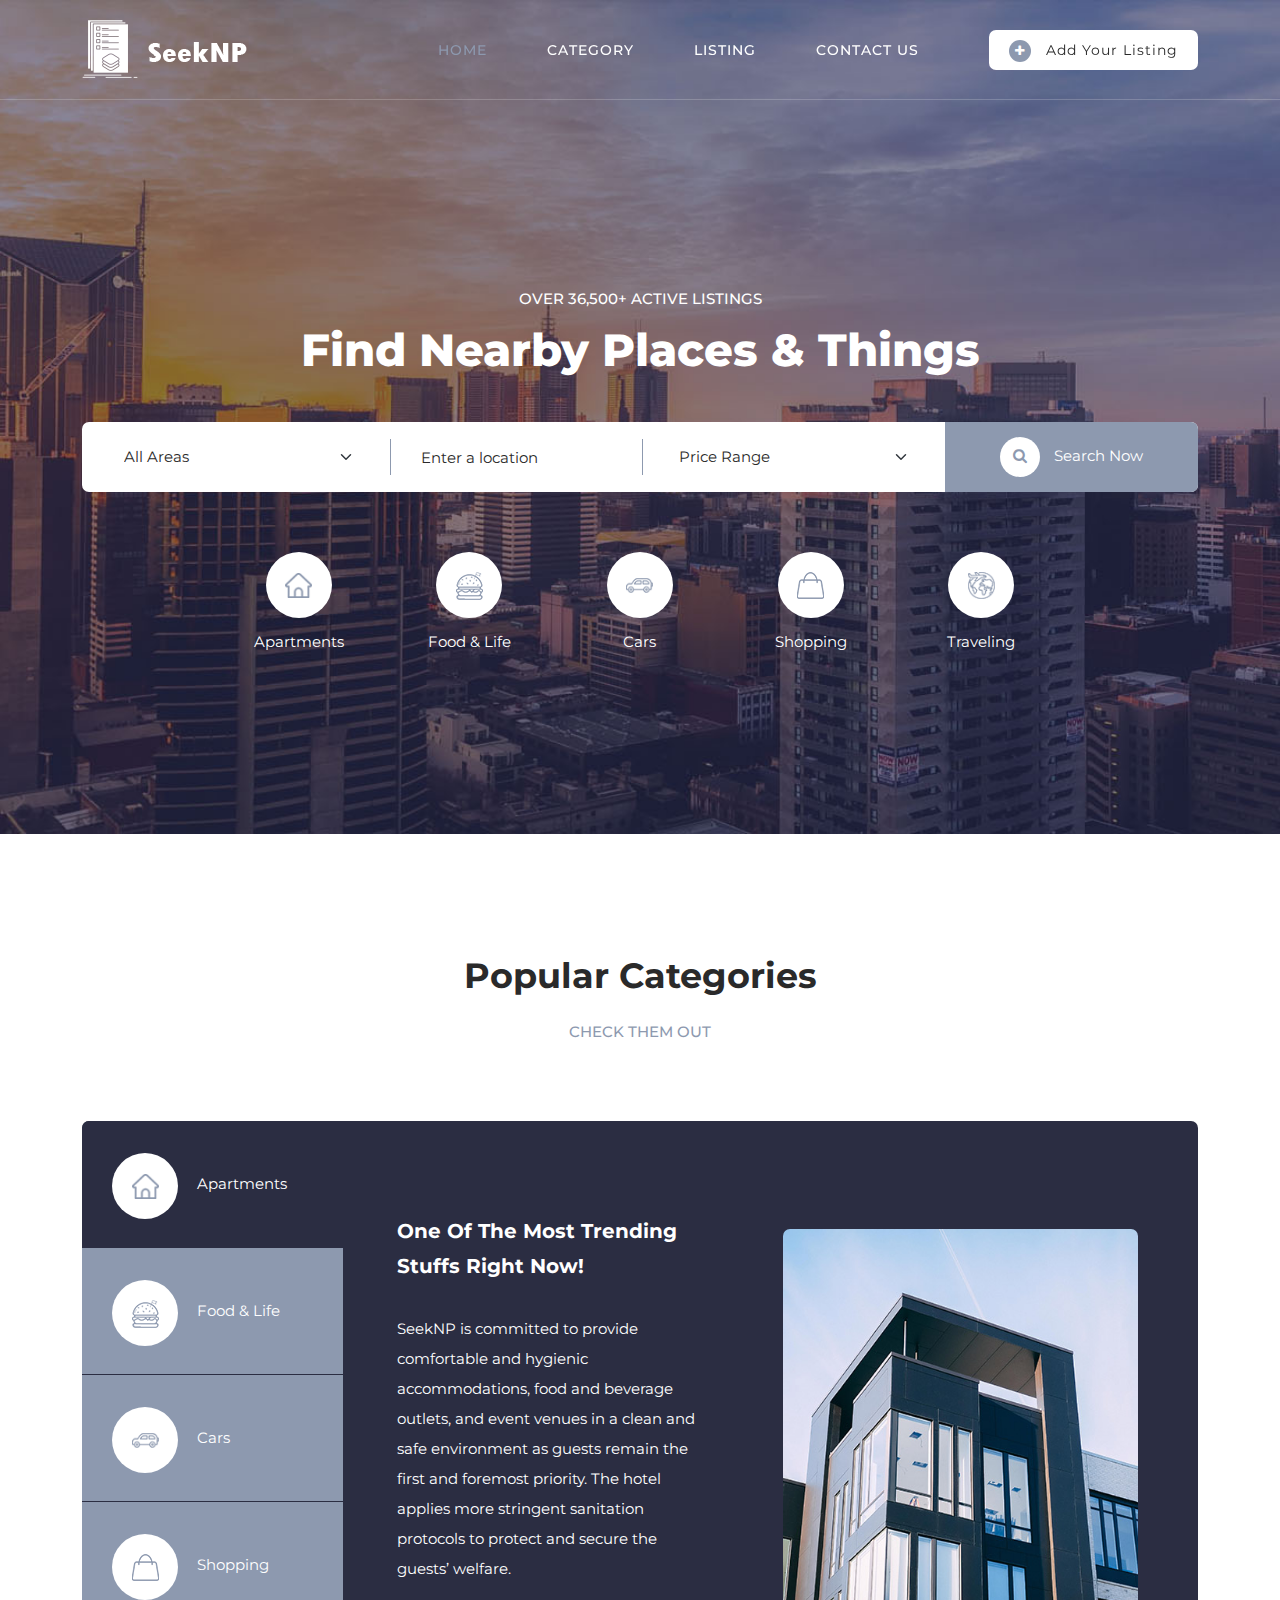
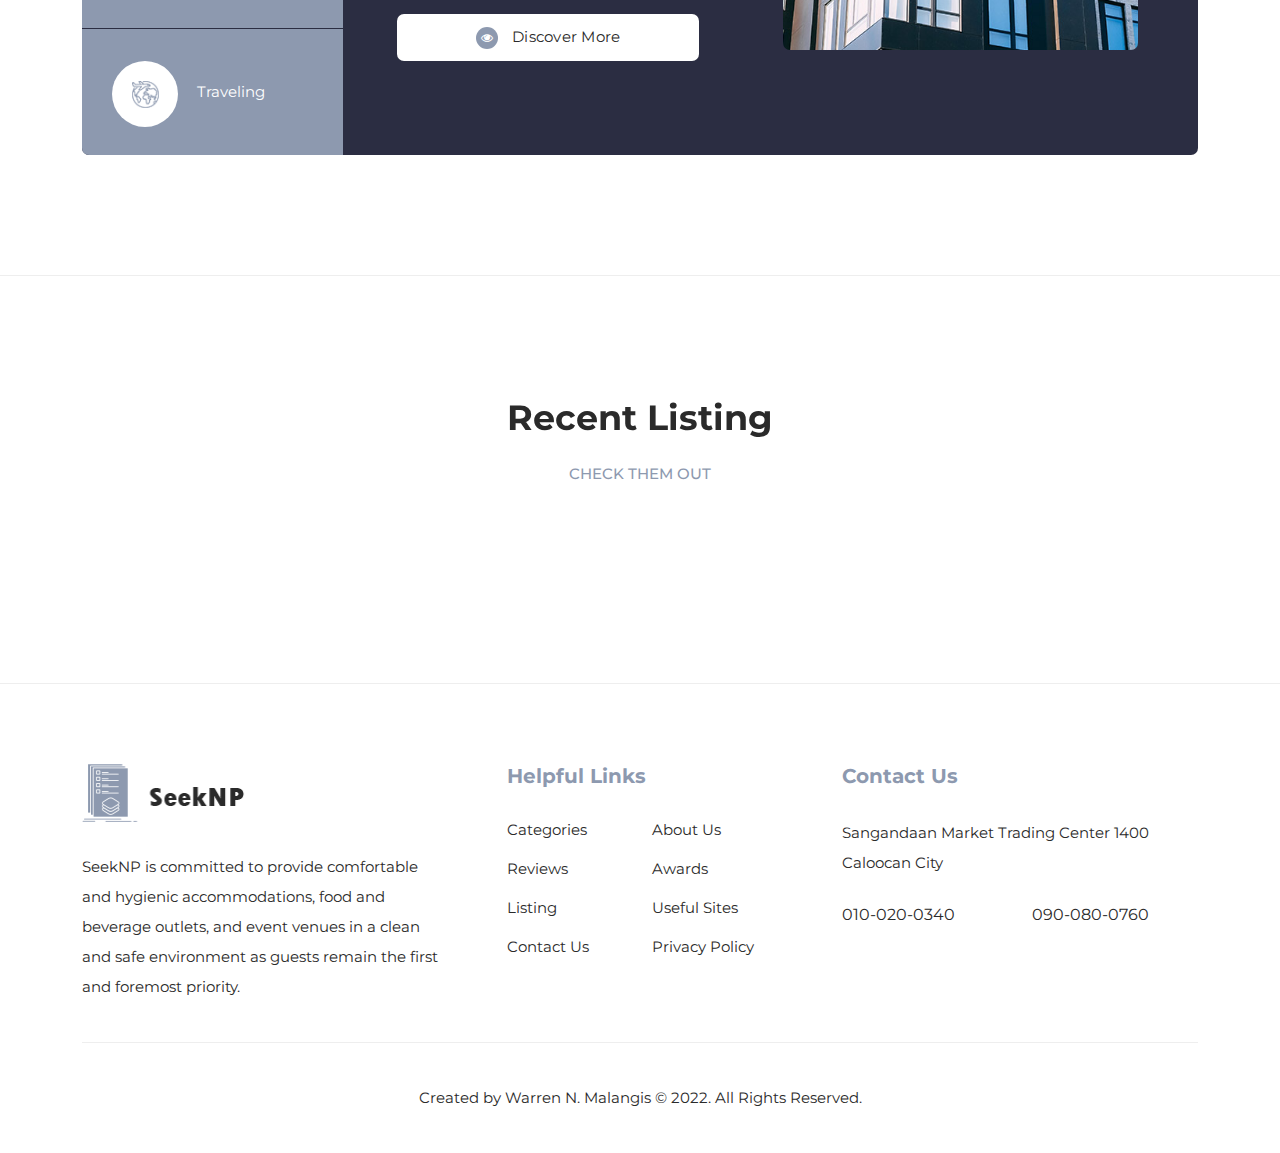
==== index.html @ 40c4704c "files added" ====
<!DOCTYPE html>
<html lang="en">

  <head>

    <meta charset="UTF-8">
    <meta name="viewport" content="width=device-width, initial-scale=1, shrink-to-fit=no">
    <meta name="description" content="">
    <meta name="author" content="">
    <link rel="preconnect" href="https://fonts.gstatic.com">
    <link href="https://fonts.googleapis.com/css2?family=Montserrat:wght@100;200;300;400;500;600;700;800;900&display=swap" rel="stylesheet">

    <title>Home - SeekND</title>

    <link href="bootstrap/css/bootstrap.min.css" rel="stylesheet">
    <link rel="stylesheet" href="css/style.css">
  </head>

<body>

  <header class="header-area header-sticky wow slideInDown" data-wow-duration="0.75s" data-wow-delay="0s">
    <div class="container">
      <div class="row">
        <div class="col-12">
          <nav class="main-nav">
            <a href="index.html" class="logo">
            </a>

            <ul class="nav">
              <li><a href="index.html" class="active">Home</a></li>
              <li><a href="category.html">Category</a></li>
              <li><a href="listing.html">Listing</a></li>
              <li><a href="contact.html">Contact Us</a></li> 
              <li><div class="main-white-button"><a href="#"><i class="fa fa-plus"></i> Add Your Listing</a></div></li> 
            </ul>        
            <a class='menu-trigger'>
                <span>Menu</span>
            </a>
          </nav>
        </div>
      </div>
    </div>
  </header>

  <div class="main-banner">
    <div class="container">
      <div class="row">
        <div class="col-lg-12">
          <div class="top-text header-text">
            <h6>Over 36,500+ Active Listings</h6>
            <h2>Find Nearby Places &amp; Things</h2>
          </div>
        </div>
        <div class="col-lg-12">
          <form id="search-form" name="gs" method="submit" role="search" action="#">
            <div class="row">
              <div class="col-lg-3 align-self-center">
                  <fieldset>
                      <select name="area" class="form-select" aria-label="Area" id="chooseCategory" onchange="this.form.click()">
                          <option selected>All Areas</option>
                          <option value="New Village">New Village</option>
                          <option value="Old Town">Old Town</option>
                          <option value="Modern City">Modern City</option>
                      </select>
                  </fieldset>
              </div>
              <div class="col-lg-3 align-self-center">
                  <fieldset>
                      <input type="address" name="address" class="searchText" placeholder="Enter a location" autocomplete="on" required>
                  </fieldset>
              </div>
              <div class="col-lg-3 align-self-center">
                  <fieldset>
                      <select name="price" class="form-select" aria-label="Default select example" id="chooseCategory" onchange="this.form.click()">
                          <option selected>Price Range</option>
                          <option value="₱1,000 - ₱2,500">₱1,000 - ₱2,500</option>
                          <option value="₱2,500 - ₱5,000">₱2,500 - ₱5,000</option>
                          <option value="₱5,000 - ₱10,000">₱5,000 - ₱10,000</option>
                          <option value="₱10,000+">₱10,000 or more</option>
                      </select>
                  </fieldset>
              </div>
              <div class="col-lg-3">                        
                  <fieldset>
                      <button class="main-button"><i class="fa fa-search"></i> Search Now</button>
                  </fieldset>
              </div>
            </div>
          </form>
        </div>
        <div class="col-lg-10 offset-lg-1">
          <ul class="categories">
            <li><a href="category.html"><span class="icon"><img src="images/search-icon-01.png" alt="Home"></span> Apartments</a></li>
            <li><a href="listing.html"><span class="icon"><img src="images/search-icon-02.png" alt="Food"></span> Food &amp; Life</a></li>
            <li><a href="#"><span class="icon"><img src="images/search-icon-03.png" alt="Vehicle"></span> Cars</a></li>
            <li><a href="#"><span class="icon"><img src="images/search-icon-04.png" alt="Shopping"></span> Shopping</a></li>
            <li><a href="#"><span class="icon"><img src="images/search-icon-05.png" alt="Travel"></span> Traveling</a></li>
          </ul>
        </div>
      </div>
    </div>
  </div>


  <div class="popular-categories">
    <div class="container">
      <div class="row">
        <div class="col-lg-12">
          <div class="section-heading">
            <h2>Popular Categories</h2>
            <h6>Check Them Out</h6>
          </div>
        </div>
        <div class="col-lg-12">
          <div class="naccs">
            <div class="grid">
              <div class="row">
                <div class="col-lg-3">
                  <div class="menu">
                    <div class="first-thumb active">
                      <div class="thumb">
                        <span class="icon"><img src="images/search-icon-01.png" alt=""></span>
                        Apartments
                      </div>
                    </div>
                    <div>
                      <div class="thumb">                 
                        <span class="icon"><img src="images/search-icon-02.png" alt=""></span>
                        Food &amp; Life
                      </div>
                    </div>
                    <div>
                      <div class="thumb">                 
                        <span class="icon"><img src="images/search-icon-03.png" alt=""></span>
                        Cars
                      </div>
                    </div>
                    <div>
                      <div class="thumb">                 
                        <span class="icon"><img src="images/search-icon-04.png" alt=""></span>
                        Shopping
                      </div>
                    </div>
                    <div class="last-thumb">
                      <div class="thumb">                 
                        <span class="icon"><img src="images/search-icon-05.png" alt=""></span>
                        Traveling
                      </div>
                    </div>
                  </div>
                </div> 
                <div class="col-lg-9 align-self-center">
                  <ul class="nacc">
                    <li class="active">
                      <div>
                        <div class="thumb">
                          <div class="row">
                            <div class="col-lg-5 align-self-center">
                              <div class="left-text">
                                <h4>One Of The Most Trending Stuffs Right Now!</h4>
                                <p>SeekNP is committed to provide comfortable and hygienic accommodations, food and beverage outlets, and event venues in a clean and safe environment as guests remain the first and foremost priority. The hotel applies more stringent sanitation protocols to protect and secure the guests’ welfare.</p>
                                <div class="main-white-button"><a href="#"><i class="fa fa-eye"></i> Discover More</a></div>
                              </div>
                            </div>
                            <div class="col-lg-7 align-self-center">
                              <div class="right-image">
                                <img src="images/tabs-image-01.jpg" alt="">
                              </div>
                            </div>
                          </div>
                        </div>
                      </div>
                    </li>
                    <li>
                      <div>
                        <div class="thumb">
                          <div class="row">
                            <div class="col-lg-5 align-self-center">
                              <div class="left-text">
                                <h4>Food and Lifestyle </h4>
                                <p>“By choosing healthy over skinny you are choosing self-love over self-judgement.” – Steve Maraboli</p>
                                <p>Healthy doesn’t mean skinny. We all have different genes, different body types, and different shapes. Eat healthy, stay active, and take less stress. Skinny or not, you will be in better shape than when you were eating unhealthy and not working out.</p>
                                <div class="main-white-button"><a href="#"><i class="fa fa-eye"></i> Explore More</a></div>
                              </div>
                            </div>
                            <div class="col-lg-7 align-self-center">
                              <div class="right-image">
                                <img src="images/tabs-image-02.jpg" alt="Foods on the table">
                              </div>
                            </div>
                          </div>
                        </div>
                      </div>
                    </li>
                    <li>
                      <div>
                        <div class="thumb">
                          <div class="row">
                            <div class="col-lg-5 align-self-center">
                              <div class="left-text">
                                <h4>Best car rentals for your trips!</h4>
                                <p>"The law of attraction is a real thing, I can’t tell how long I’ve been imagining myself driving this beautiful car and finally dreams come true".</p>
                                <div class="main-white-button"><a href="listing.html"><i class="fa fa-eye"></i> More Listing</a></div>
                              </div>
                            </div>
                            <div class="col-lg-7 align-self-center">
                              <div class="right-image">
                                <img src="images/tabs-image-03.jpg" alt="cars in the city">
                              </div>
                            </div>
                          </div>
                        </div>
                      </div>
                    </li>
                    <li>
                      <div>
                        <div class="thumb">
                          <div class="row">
                            <div class="col-lg-5 align-self-center">
                              <div class="left-text">
                                <h4>Shopping List</h4>
                                <p>"Shopping improves your self-esteem and opens your mind to other choices and points of view".</p>
                                <div class="main-white-button"><a href="#"><i class="fa fa-eye"></i> Discover More</a></div>
                              </div>
                            </div>
                            <div class="col-lg-7 align-self-center">
                              <div class="right-image">
                                <img src="images/tabs-image-04.jpg" alt="Shopping Girl">
                              </div>
                            </div>
                          </div>
                        </div>
                      </div>
                    </li>
                    <li>
                      <div>
                        <div class="thumb">
                          <div class="row">
                            <div class="col-lg-5 align-self-center">
                              <div class="left-text">
                                <h4>Information and Safety Tips for Traveling</h4>
                                <p>For the most part, the world is a pretty safe place for travelers. I don’t want to scare you too much! However, it’s wise to be prepared.</p>
                                <p>With that in mind, here are my best travel safety tips to help minimize your chances of something bad happening to you during your travels.</p>
                                <div class="main-white-button"><a rel="nofollow"><i class="fa fa-eye"></i> Read More</a></div>
                              </div>
                            </div>
                            <div class="col-lg-7 align-self-center">
                              <div class="right-image">
                                <img src="images/tabs-image-05.jpg" alt="Traveling Beach">
                              </div>
                            </div>
                          </div>
                        </div>
                      </div>
                    </li>
                  </ul>
                </div>          
              </div>
            </div>
          </div>
        </div>
      </div>
    </div>
  </div>


  <div class="recent-listing">
    <div class="container">
      <div class="row">
        <div class="col-lg-12">
          <div class="section-heading">
            <h2>Recent Listing</h2>
            <h6>Check Them Out</h6>
          </div>
        </div>
        <div class="col-lg-12">
          <div class="owl-carousel owl-listing">
            <div class="item">
              <div class="row">
                <div class="col-lg-12">
                  <div class="listing-item">
                    <div class="left-image">
                      <a href="#"><img src="images/listing-1.jpg" alt=""></a>
                    </div>
                    <div class="right-content align-self-center">
                      <a href="#"><h4>1. KonTel Staycation in</h4></a><h4> Manila</h4>
                      <h6>by: Sale Agent</h6>
                      <ul class="rate">
                        <li><i class="fa fa-star-o"></i></li>
                        <li><i class="fa fa-star-o"></i></li>
                        <li><i class="fa fa-star-o"></i></li>
                        <li><i class="fa fa-star-o"></i></li>
                        <li><i class="fa fa-star-o"></i></li>
                        <li>(18) Reviews</li>
                      </ul>
                      <span class="price"><div class="icon"><img src="images/listing-icon-01.png" alt=""></div> ₱4,500 - ₱9,500 / month with taxes</span>
                      <span class="details">Details: <em>2760 sq ft</em></span>
                      <ul class="info">
                        <li><img src="images/listing-icon-02.png" alt=""> 4 Bedrooms</li>
                        <li><img src="images/listing-icon-03.png" alt=""> 4 Bathrooms</li>
                      </ul>
                      <div class="main-white-button">
                        <a href="contact.html"><i class="fa fa-eye"></i> Contact Now</a>
                      </div>
                    </div>
                  </div>
                </div>
                <div class="col-lg-12">
                  <div class="listing-item">
                    <div class="left-image">
                      <a href="#"><img src="images/listing-2.jpg" alt=""></a>
                    </div>
                    <div class="right-content align-self-center">
                      <a href="#"><h4>2. Somerset Millennium </h4></a><h4> Makati</h4>
                      <h6>by: Top Sale Agent</h6>
                      <ul class="rate">
                        <li><i class="fa fa-star-o"></i></li>
                        <li><i class="fa fa-star-o"></i></li>
                        <li><i class="fa fa-star-o"></i></li>
                        <li><i class="fa fa-star-o"></i></li>
                        <li><i class="fa fa-star-o"></i></li>
                        <li>(24) Reviews</li>
                      </ul>
                      <span class="price"><div class="icon"><img src="images/listing-icon-01.png" alt=""></div> ₱14,000 - ₱35,000 / month with taxes</span>
                      <span class="details">Details: <em>3650 sq ft</em></span>
                      <ul class="info">
                        <li><img src="images/listing-icon-02.png" alt=""> 4 Bedrooms</li>
                        <li><img src="images/listing-icon-03.png" alt=""> 3 Bathrooms</li>
                      </ul>
                      <div class="main-white-button">
                        <a href="contact.html"><i class="fa fa-eye"></i> Contact Now</a>
                      </div>
                    </div>
                  </div>
                </div>
                <div class="col-lg-12">
                  <div class="listing-item">
                    <div class="left-image">
                      <a href="#"><img src="images/listing-03.jpg" alt=""></a>
                    </div>
                    <div class="right-content align-self-center">
                      <a href="#"><h4>3. Secret Place Hidden </h4></a><h4> House</h4>
                      <h6>by: Best Property</h6>
                      <ul class="rate">
                        <li><i class="fa fa-star-o"></i></li>
                        <li><i class="fa fa-star-o"></i></li>
                        <li><i class="fa fa-star-o"></i></li>
                        <li><i class="fa fa-star-o"></i></li>
                        <li><i class="fa fa-star-o"></i></li>
                        <li>(36) Reviews</li>
                      </ul>
                      <span class="price"><div class="icon"><img src="images/listing-icon-01.png" alt=""></div> ₱15,000 - ₱36,000 / month with taxes</span>
                      <span class="details">Details: <em>5500 sq ft</em></span>
                      <ul class="info">
                        <li><img src="images/listing-icon-02.png" alt=""> 4 Bedrooms</li>
                        <li><img src="images/listing-icon-03.png" alt=""> 3 Bathrooms</li>
                      </ul>
                      <div class="main-white-button">
                        <a href="contact.html"><i class="fa fa-eye"></i> Contact Now</a>
                      </div>
                    </div>
                  </div>
                </div>
              </div>
            </div>
              </div>
            </div>                
              </div>
            </div>
          </div>
        </div>
      </div>
    </div>
  </div>


  <footer>
    <div class="container">
      <div class="row">
        <div class="col-lg-4">
          <div class="about">
            <div class="logo">
              <img src="images/black-logo1.png" alt="">
            </div>
            <p>SeekNP is committed to provide comfortable and hygienic accommodations, food and beverage outlets, and event venues in a clean and safe environment as guests remain the first and foremost priority.</p>
          </div>
        </div>
        <div class="col-lg-4">
          <div class="helpful-links">
            <h4>Helpful Links</h4>
            <div class="row">
              <div class="col-lg-6 col-sm-6">
                <ul>
                  <li><a href="#">Categories</a></li>
                  <li><a href="#">Reviews</a></li>
                  <li><a href="#">Listing</a></li>
                  <li><a href="#">Contact Us</a></li>
                </ul>
              </div>
              <div class="col-lg-6">
                <ul>
                  <li><a href="#">About Us</a></li>
                  <li><a href="#">Awards</a></li>
                  <li><a href="#">Useful Sites</a></li>
                  <li><a href="#">Privacy Policy</a></li>
                </ul>
              </div>
            </div>
          </div>
        </div>
        <div class="col-lg-4">
          <div class="contact-us">
            <h4>Contact Us</h4>
            <p>Sangandaan Market Trading Center 1400 Caloocan City</p>
            <div class="row">
              <div class="col-lg-6">
                <a href="#">010-020-0340</a>
              </div>
              <div class="col-lg-6">
                <a href="#">090-080-0760</a>
              </div>
            </div>
          </div>
        </div>
        <div class="col-lg-12">
          <div class="sub-footer">
            <p>Created by Warren N. Malangis © 2022. All Rights Reserved.
            <br></p>
          </div>
        </div>
      </div>
    </div>
  </footer>


  <!-- Scripts -->
  <script src="vendor/jquery/jquery.min.js"></script>
  <script src="vendor/bootstrap/js/bootstrap.bundle.min.js"></script>
  <script src="js/owl-carousel.js"></script>
  <script src="js/imagesloaded.js"></script>
  <script src="js/custom.js"></script>

</body>

</html>
---- css/style.css ----
/* External CSS */


@import url('https://fonts.googleapis.com/css2?family=Montserrat:wght@100;200;300;400;500;600;700;800;900&display=swap');

html, body, div, span, applet, object, iframe, h1, h2, h3, h4, h5, h6, p, blockquote, div
pre, a, abbr, acronym, address, big, cite, code, del, dfn, em, font, img, ins, kbd, q,
s, samp, small, strike, strong, sub, sup, tt, var, b, u, i, center, dl, dt, dd, ol, ul, li,
figure, header, nav, section, article, aside, footer, figcaption {
  margin: 0;
  padding: 0;
  border: 0;
  outline: 0;
}

/* clear fix */
.grid:after {
  content: '';
  display: block;
  clear: both;
}

/* ---- .grid-item ---- */

.grid-sizer,
.grid-item {
  width: 50%;
}

.grid-item {
  float: left;
}

.grid-item img {
  display: block;
  max-width: 100%;
}

.clearfix:after {
  content: ".";
  display: block;
  clear: both;
  visibility: hidden;
  line-height: 0;
  height: 0;
}

.clearfix {
  display: inline-block;
}

html[xmlns] .clearfix {
  display: block;
}

* html .clearfix {
  height: 1%;
}

ul, li {
  padding: 0;
  margin: 0;
  list-style: none;
}

header, nav, section, article, aside, footer, hgroup {
  display: block;
}

* {
  box-sizing: border-box;
}

html, body {
  font-family: 'Montserrat', sans-serif;
  font-weight: 400;
  background-color: #fff;
  -ms-text-size-adjust: 100%;
  -webkit-font-smoothing: antialiased;
  -moz-osx-font-smoothing: grayscale;
}

a {
  text-decoration: none !important;
}

h1, h2, h3, h4, h5, h6 {
  margin-top: 0px;
  margin-bottom: 0px;
}

ul {
  margin-bottom: 0px;
}

p {
  font-size: 15px;
  line-height: 30px;
  color: #2a2a2a;
}

img {
  margin-bottom: -3px;
  width: 100%;
  overflow: hidden;
}

/* 
---------------------------------------------
global styles
--------------------------------------------- 
*/
html,
body {
  background: #fff;
  font-family: 'Montserrat', sans-serif;
}

::selection {
  background: #03a4ed;
  color: #fff;
}

::-moz-selection {
  background: #03a4ed;
  color: #fff;
}

@media (max-width: 991px) {
  html, body {
    overflow-x: hidden;
  }
  .mobile-top-fix {
    margin-top: 30px;
    margin-bottom: 0px;
  }
  .mobile-bottom-fix {
    margin-bottom: 30px;
  }
  .mobile-bottom-fix-big {
    margin-bottom: 60px;
  }
}

.page-section {
  margin-top: 120px;
}

.section-heading h2 {
  font-size: 35px;
  margin-bottom: 25px;
  text-transform: capitalize;
  color: #2a2a2a;
  font-weight: 700;
  position: relative;
  z-index: 2;
  line-height: 44px;
}

.section-heading h6 {
  text-transform: uppercase;
  font-size: 15px;
  font-weight: 500;
  color: #8d99af;
}

.main-white-button a {
  display: inline-block;
  background-color: #fff;
  font-size: 15px;
  font-weight: 400;
  color: #2a2a2a;
  text-transform: capitalize;
  padding: 12px 25px;
  border-radius: 7px;
  letter-spacing: 0.25px;
  transition: all .3s;
}

.main-white-button a i {
  margin-right: 10px;
  width: 22px;
  height: 22px;
  background-color: #8d99af;
  color: #fff;
  border-radius: 50%;
  display: inline-block;
  text-align: center;
  font-size: 12px;
  line-height: 22px;
}

.main-white-button a:hover {
  background-color: #8d99af;
  color: #fff;
}

/* 
---------------------------------------------
header
--------------------------------------------- 
*/

.background-header {
  background-color: #fff!important;
  height: 80px!important;
  position: fixed!important;
  top: 0px;
  left: 0px;
  right: 0px;
  box-shadow: 0px 0px 10px rgba(0,0,0,0.15)!important;
}

.background-header .logo,
.background-header .main-nav .nav li a {
  color: #1e1e1e!important;
}

.background-header .main-nav .nav li:hover a {
  color: #8d99af!important;
}

.background-header .nav li a.active {
  color: #8d99af!important;
}

.header-area {
  background-color: transparent;
  border-bottom: 1px solid rgba(250,250,250,0.2);
  position: fixed;
  top: 0px;
  left: 0px;
  right: 0px;
  z-index: 100;
  height: 100px;
  -webkit-transition: all .5s ease 0s;
  -moz-transition: all .5s ease 0s;
  -o-transition: all .5s ease 0s;
  transition: all .5s ease 0s;
}

.header-area .main-nav {
  min-height: 80px;
  background: transparent;
}

.header-area .main-nav a.logo {
  background-image: url(../images/white-logo1.png);
  width: 166px;
  height: 58px;
  display: inline-block;
  margin-top: 20px;
}

.background-header .main-nav a.logo {
  background-image: url(../images/black-logo1.png);
  width: 164px;
  height: 58px;
  display: inline-block;
  margin-top: 10px;
}

.background-header .main-nav .nav {
  margin-top: 20px !important;
}

.header-area .main-nav .nav {
  float: right;
  margin-top: 30px;
  margin-right: 0px;
  background-color: transparent;
  -webkit-transition: all 0.3s ease 0s;
  -moz-transition: all 0.3s ease 0s;
  -o-transition: all 0.3s ease 0s;
  transition: all 0.3s ease 0s;
  position: relative;
  z-index: 999;
}

.header-area .main-nav .nav li {
  padding-left: 30px;
  padding-right: 30px;
}

.header-area .main-nav .nav li:last-child {
  padding-right: 0px;
  padding-left: 40px;
}

.header-area .main-nav .nav li:last-child a ,
.background-header .main-nav .nav li:last-child a {
  color: #2a2a2a !important;
  text-transform: capitalize;
  padding: 0px 20px;
  font-weight: 400;
}

.header-area .main-nav .nav li:last-child a i,
.background-header .main-nav .nav li:last-child a i {
  font-size: 12px!important;
  font-weight: 400 !important;
}

.background-header .main-nav .nav li:last-child .main-white-button a {
  background-color: #8d99af;
  color: #fff !important;
}

.background-header .main-nav .nav li:last-child .main-white-button a i {
  background-color: #fff;
  color: #8d99af;
}

.header-area .main-nav .nav li:last-child a:hover,
.header-area .main-nav .nav li:last-child a.active {
  color: #fff !important;
}

.header-area .main-nav .nav li a {
  display: block;
  font-weight: 500;
  font-size: 14px;
  color: #fff;
  text-transform: uppercase;
  -webkit-transition: all 0.3s ease 0s;
  -moz-transition: all 0.3s ease 0s;
  -o-transition: all 0.3s ease 0s;
  transition: all 0.3s ease 0s;
  height: 40px;
  line-height: 40px;
  border: transparent;
  letter-spacing: 1px;
}

.header-area .main-nav .nav li:hover a,
.header-area .main-nav .nav li a.active {
  color: #8d99af!important;
}

.background-header .main-nav .nav li:hover a,
.background-header .main-nav .nav li a.active {
  color: #8d99af!important;
  opacity: 1;
}

.header-area .main-nav .nav li:last-child a:hover ,
.background-header .main-nav .nav li:last-child a:hover {
  background-color: #8d99af;
}

.header-area .main-nav .nav li.has-sub {
  position: relative;
  padding-right: 15px;
}

.header-area .main-nav .nav li.has-sub:after {
  font-family: FontAwesome;
  content: "\f107";
  font-size: 12px;
  color: #fff;
  position: absolute;
  right: 5px;
  top: 12px;
}

.background-header .main-nav .nav li.has-sub:after {
  color: #1e1e1e;
}

.header-area .main-nav .nav li.has-sub ul.sub-menu {
  position: absolute;
  width: 200px;
  box-shadow: 0 2px 28px 0 rgba(0, 0, 0, 0.06);
  overflow: hidden;
  top: 40px;
  opacity: 0;
  transition: all .3s;
  transform: translateY(+2em);
  visibility: hidden;
  z-index: -1;
}

.header-area .main-nav .nav li.has-sub ul.sub-menu li {
  margin-left: 0px;
  padding-left: 0px;
  padding-right: 0px;
}

.header-area .main-nav .nav li.has-sub ul.sub-menu li a {
  opacity: 1;
  display: block;
  background: #f7f7f7;
  color: #2a2a2a!important;
  padding-left: 20px;
  height: 40px;
  line-height: 40px;
  -webkit-transition: all 0.3s ease 0s;
  -moz-transition: all 0.3s ease 0s;
  -o-transition: all 0.3s ease 0s;
  transition: all 0.3s ease 0s;
  position: relative;
  font-size: 13px;
  font-weight: 400;
  border-bottom: 1px solid #eee;
}

.header-area .main-nav .nav li.has-sub ul li a:hover {
  background: #fff;
  color: #f5a425!important;
  padding-left: 25px;
}

.header-area .main-nav .nav li.has-sub ul li a:hover:before {
  width: 3px;
}

.header-area .main-nav .nav li.has-sub:hover ul.sub-menu {
  visibility: visible;
  opacity: 1;
  z-index: 1;
  transform: translateY(0%);
  transition-delay: 0s, 0s, 0.3s;
}

.header-area .main-nav .menu-trigger {
  cursor: pointer;
  display: block;
  position: absolute;
  top: 33px;
  width: 32px;
  height: 40px;
  text-indent: -9999em;
  z-index: 99;
  right: 40px;
  display: none;
}

.background-header .main-nav .menu-trigger {
  top: 23px;
}

.header-area .main-nav .menu-trigger span,
.header-area .main-nav .menu-trigger span:before,
.header-area .main-nav .menu-trigger span:after {
  -moz-transition: all 0.4s;
  -o-transition: all 0.4s;
  -webkit-transition: all 0.4s;
  transition: all 0.4s;
  background-color: #1e1e1e;
  display: block;
  position: absolute;
  width: 30px;
  height: 2px;
  left: 0;
}

.background-header .main-nav .menu-trigger span,
.background-header .main-nav .menu-trigger span:before,
.background-header .main-nav .menu-trigger span:after {
  background-color: #1e1e1e;
}

.header-area .main-nav .menu-trigger span:before,
.header-area .main-nav .menu-trigger span:after {
  -moz-transition: all 0.4s;
  -o-transition: all 0.4s;
  -webkit-transition: all 0.4s;
  transition: all 0.4s;
  background-color: #1e1e1e;
  display: block;
  position: absolute;
  width: 30px;
  height: 2px;
  left: 0;
  width: 75%;
}

.background-header .main-nav .menu-trigger span:before,
.background-header .main-nav .menu-trigger span:after {
  background-color: #1e1e1e;
}

.header-area .main-nav .menu-trigger span:before,
.header-area .main-nav .menu-trigger span:after {
  content: "";
}

.header-area .main-nav .menu-trigger span {
  top: 16px;
}

.header-area .main-nav .menu-trigger span:before {
  -moz-transform-origin: 33% 100%;
  -ms-transform-origin: 33% 100%;
  -webkit-transform-origin: 33% 100%;
  transform-origin: 33% 100%;
  top: -10px;
  z-index: 10;
}

.header-area .main-nav .menu-trigger span:after {
  -moz-transform-origin: 33% 0;
  -ms-transform-origin: 33% 0;
  -webkit-transform-origin: 33% 0;
  transform-origin: 33% 0;
  top: 10px;
}

.header-area .main-nav .menu-trigger.active span,
.header-area .main-nav .menu-trigger.active span:before,
.header-area .main-nav .menu-trigger.active span:after {
  background-color: transparent;
  width: 100%;
}

.header-area .main-nav .menu-trigger.active span:before {
  -moz-transform: translateY(6px) translateX(1px) rotate(45deg);
  -ms-transform: translateY(6px) translateX(1px) rotate(45deg);
  -webkit-transform: translateY(6px) translateX(1px) rotate(45deg);
  transform: translateY(6px) translateX(1px) rotate(45deg);
  background-color: #1e1e1e;
}

.background-header .main-nav .menu-trigger.active span:before {
  background-color: #1e1e1e;
}

.header-area .main-nav .menu-trigger.active span:after {
  -moz-transform: translateY(-6px) translateX(1px) rotate(-45deg);
  -ms-transform: translateY(-6px) translateX(1px) rotate(-45deg);
  -webkit-transform: translateY(-6px) translateX(1px) rotate(-45deg);
  transform: translateY(-6px) translateX(1px) rotate(-45deg);
  background-color: #1e1e1e;
}

.background-header .main-nav .menu-trigger.active span:after {
  background-color: #1e1e1e;
}

.header-area.header-sticky {
  min-height: 80px;
}

.header-area .nav {
  margin-top: 30px;
}

.header-area.header-sticky .nav li a.active {
  color: #8d99af;
}

@media (max-width: 1200px) {
  .header-area .main-nav .nav li {
    padding-left: 12px;
    padding-right: 12px;
  }
  .header-area .main-nav:before {
    display: none;
  }
}

@media (max-width: 992px) {
  .header-area .main-nav .nav li:last-child  ,
  .background-header .main-nav .nav li:last-child {
    display: none;
  }
  .header-area .main-nav .nav li:nth-child(6),
  .background-header .main-nav .nav li:nth-child(6) {
    padding-right: 0px;
  }
}

@media (max-width: 767px) {
  .background-header .main-nav .nav {
    margin-top: 80px !important;
  }
  .header-area .main-nav .logo {
    color: #1e1e1e;
  }
  .header-area.header-sticky .nav li a:hover,
  .header-area.header-sticky .nav li a.active {
    color: #8d99af!important;
    opacity: 1;
  }
  .header-area.header-sticky .nav li.search-icon a {
    width: 100%;
  }
  .header-area {
    background-color: #f7f7f7;
    padding: 0px 15px;
    height: 100px;
    box-shadow: none;
    text-align: center;
  }
  .header-area .container {
    padding: 0px;
  }
  .header-area .logo {
    margin-left: 30px;
  }
  .header-area .menu-trigger {
    display: block !important;
  }
  .header-area .main-nav {
    overflow: hidden;
  }
  .header-area .main-nav .nav {
    float: none;
    width: 100%;
    display: none;
    -webkit-transition: all 0s ease 0s;
    -moz-transition: all 0s ease 0s;
    -o-transition: all 0s ease 0s;
    transition: all 0s ease 0s;
    margin-left: 0px;
  }
  .background-header .nav {
    margin-top: 80px;
  }
  .header-area .main-nav .nav li:first-child {
    border-top: 1px solid #eee;
  }
  .header-area.header-sticky .nav {
    margin-top: 100px;
  }
  .header-area .main-nav .nav li {
    width: 100%;
    background: #fff;
    border-bottom: 1px solid #e7e7e7;
    padding-left: 0px !important;
    padding-right: 0px !important;
  }
  .header-area .main-nav .nav li a {
    height: 50px !important;
    line-height: 50px !important;
    padding: 0px !important;
    border: none !important;
    background: #f7f7f7 !important;
    color: #191a20 !important;
  }
  .header-area .main-nav .nav li a:hover {
    background: #eee !important;
    color: #8d99af!important;
  }
  .header-area .main-nav .nav li.has-sub ul.sub-menu {
    position: relative;
    visibility: inherit;
    opacity: 1;
    z-index: 1;
    transform: translateY(0%);
    top: 0px;
    width: 100%;
    box-shadow: none;
    height: 0px;
    transition: all 0s;
  }
  .header-area .main-nav .nav li.submenu ul li a {
    font-size: 12px;
    font-weight: 400;
  }
  .header-area .main-nav .nav li.submenu ul li a:hover:before {
    width: 0px;
  }
  .header-area .main-nav .nav li.has-sub ul.sub-menu {
    height: auto;
  }
  .header-area .main-nav .nav li.has-sub:after {
    color: #3B566E;
    right: 30px;
    font-size: 14px;
    top: 15px;
  }
  .header-area .main-nav .nav li.submenu:hover ul, .header-area .main-nav .nav li.submenu:focus ul {
    height: 0px;
  }
}

@media (min-width: 767px) {
  .header-area .main-nav .nav {
    display: flex !important;
  }
}



/* 
---------------------------------------------
Banner Style
--------------------------------------------- 
*/

.main-banner {
  background-repeat: no-repeat;
  background-position: center center;
  background-size: cover;
  background-image: url(../images/banner-bg1.jpg);
  padding: 290px 0px 180px 0px;
  position: relative;
  overflow: hidden;
}

.main-banner .top-text {
  text-align: center;
}

.main-banner .top-text h6 {
  color: #fff;
  font-size: 15px;
  font-weight: 500;
  text-transform: uppercase;
}

.main-banner .top-text h2 {
  color: #fff;
  font-size: 45px;
  font-weight: 800;
  text-transform: capitalize;
  margin-top: 15px;
  margin-bottom: 45px;
}

.main-banner ul.categories {
  width: 100%;
  margin-top: 60px;
  text-align: center;
}

.main-banner ul.categories li {
  display: inline-block;
  text-align: center;
  width: 18%;
}

.main-banner ul.categories li a {
  color: #fff;
  text-align: center;
  font-size: 15px;
  margin-top: 15px;
}

.main-banner ul.categories li .icon {
  display: block;
  margin: 0 auto 12px auto;
  width: 66px;
  height: 66px;
  border-radius: 50%;
  text-align: center;
  line-height: 62px;
  color: #8d99af;
  background-color: #fff;
  transition: all .5s;
}

.main-banner ul.categories li a:hover .icon {
  background-color: #2b2d42;
}

.main-banner ul.categories li .icon img {
  max-width: 27px;
}

form#search-form {
  background-color: #fff;
  padding: 0px 0px 0px 30px;
  width: 100%;
  border-radius: 7px;
  display: inline-block;
  text-align: center;
}

form#search-form select,
form#search-form input {
  width: 100%;
  height: 36px;
  background-color: transparent;
  border: none;
  color: #2a2a2a;
  font-size: 15px;
  outline: none;
}

.form-select:focus {
  box-shadow: none;
}

form#search-form input.searchText {
  border-left: 1px solid #8d99af;
  border-right: 1px solid #8d99af;
  padding: 0px 30px;
}

form#search-form input::placeholder {
  color: #2a2a2a;
  font-size: 15px;
}

form#search-form button {
  width: 100%;
  height: 100%;
  background-color: #8d99af;
  border: none;
  padding: 15px;
  color: #fff;
  font-size: 15px;
  border-top-right-radius: 7px;
  border-bottom-right-radius: 7px;
}

form#search-form button i {
  width: 40px;
  height: 40px;
  background-color: #fff;
  border-radius: 50%;
  color: #8d99af;
  display: inline-block;
  text-align: center;
  line-height: 38px;
  margin-right: 10px;
}



/*
---------------------------------------
Popular Categories
---------------------------------------
*/

.popular-categories {
  margin-top: 120px;
}

.popular-categories .section-heading {
  text-align: center;
  margin-bottom: 80px;
}

.popular-categories .naccs {
  position: relative;
  background-color: #2b2d42;
  border-radius: 7px;
}

.popular-categories .icon {
  display: inline-block;
  width: 66px;
  height: 66px;
  border-radius: 50%;
  text-align: center;
  line-height: 62px;
  color: #8d99af;
  background-color: #fff;
  margin-right: 15px;
}

.popular-categories .icon img {
  max-width: 27px;
}

.popular-categories .naccs .menu div.first-thumb {
  border-top-left-radius: 7px;
}

.popular-categories .naccs .menu div.last-thumb {
  margin-bottom: 0px;
  border-bottom-left-radius: 7px;
}

.popular-categories .naccs .menu div {
  color: #fff;
  font-size: 15px;
  background-color: #8d99af;
  margin-bottom: 1px;
  height: 126px;
  text-align: left;
  padding: 0px 15px;
  line-height: 126px;
  cursor: pointer;
  position: relative;
  transition: 1s all cubic-bezier(0.075, 0.82, 0.165, 1);
}

.popular-categories .naccs .menu div.active,
.popular-categories .naccs .menu div.active .thumb {
  background-color: #2b2d42;
}

.popular-categories ul.nacc {
  position: relative;
  min-height: 100%;
  list-style: none;
  margin: 0;
  padding: 0;
  transition: 0.5s all cubic-bezier(0.075, 0.82, 0.165, 1);
}

.popular-categories ul.nacc li {
  opacity: 0;
  transform: translateX(-50px);
  position: absolute;
  list-style: none;
  transition: 1s all cubic-bezier(0.075, 0.82, 0.165, 1);
}

.popular-categories ul.nacc li.active {
  transition-delay: 0.3s;
  position: relative;
  z-index: 2;
  opacity: 1;
  transform: translateX(0px);
}

.popular-categories ul.nacc li {
  width: 100%;
}

.popular-categories .nacc .thumb .left-text {
  margin-left: 30px;
}

.popular-categories .nacc .thumb .left-text h4 {
  color: #fff;
  font-size: 20px;
  font-weight: 700;
  line-height: 35px;
  margin-bottom: 30px;
}

.popular-categories .nacc .thumb .left-text p {
  color: #fff;
  margin-bottom: 30px;
}

.popular-categories .nacc .thumb .right-image {
  padding: 60px;
  display: inline-flex;
} 

.popular-categories .nacc .thumb img {
  border-radius: 7px;
}

.popular-categories .nacc .thumb .left-text .main-white-button a{
  width: 100%;
  text-align: center;
}



/*
---------------------------------------------
Recent Listing 
---------------------------------------------
*/

.recent-listing {
  margin-top: 120px;
  padding-top: 120px;
  margin-bottom: 120px;
  border-top: 1px solid #eee;
}

.recent-listing .section-heading {
  text-align: center;
  margin-bottom: 80px;
}

.recent-listing .item .listing-item {
  display: inline-flex;
  background-color: #f7f7f7;
  border-radius: 7px;
  width: 100%;
  position: relative;
  margin-bottom: 30px;
}

.recent-listing .item .left-image {
  float: left;
  overflow: hidden;
  border-top-left-radius: 7px;
  border-bottom-left-radius: 7px;
}

.recent-listing .item .left-image img {
  overflow: hidden;
  border-top-left-radius: 7px;
  border-bottom-left-radius: 7px;
}

.recent-listing .item .right-content {
  display: inline-block;
  padding: 60px;
}

.recent-listing .item .right-content ul.rate {
  position: absolute;
  right: 60px;
  top: 60px;
}

.recent-listing .item .right-content ul.rate li {
  display: inline-block;
}

.recent-listing .item .right-content ul.rate li:last-child {
  margin-left: 10px;
}

.recent-listing .item .right-content h4 {
  font-size: 20px;
  color: #2a2a2a;
  font-weight: 700;
  margin-bottom: 20px;
}

.recent-listing .item .right-content h6 {
  font-size: 15px;
  font-weight: 500;
  color: #8d99af;
}

.recent-listing .item .right-content span.price {
  color: #2a2a2a;
  font-size: 15px;
  margin-top: 30px;
  display: block;
  margin-bottom: 15px;
}

.recent-listing .item .right-content span.price .icon {
  width: 30px;
  height: 30px;
  background-color: #8d99af;
  border-radius: 50%;
  text-align: center;
  line-height: 28px;
  display: inline-block;
  margin-right: 10px;
}

.recent-listing .item .right-content span.price .icon img {
  max-width: 16px;
  text-align: center;
  display: inline-block;
}

.recent-listing .item .right-content span.details {
  display: block;
  margin-bottom: 30px;
  font-size: 15px;
  color: #8d99af;
}

.recent-listing .item .right-content span.details em {
  font-style: normal;
  color: #2a2a2a;
}

.recent-listing .item .right-content ul.info li {
  display: inline-block;
  margin-bottom: 15px;
  margin-right: 30px;
  width: 100%;
}

.recent-listing .item .right-content ul.info li:last-child {
  margin-bottom: 0px;
}

.recent-listing .item .right-content ul.info li img {
  max-width: 30px;
  margin-right: 15px;
  display: inline;
}

.recent-listing .item .right-content .main-white-button {
  position: absolute;
  right: 60px;
  bottom: 60px;
}

.recent-listing .owl-dots {
  margin-top: 15px;
  text-align: center;
}

.recent-listing .owl-dots .owl-dot {
  width: 10px;
  height: 10px;
  background-color: #8d99af;
  border-radius: 50%;
  margin: 0px 5px;
  transition: all .3s;
}

.recent-listing .owl-dots .active {
  width: 14px;
  height: 14px;
}



/*
---------------------------------------------
Footer
---------------------------------------------
*/

footer {
  border-top: 1px solid #eee;
  padding-top: 80px;
}

footer h4 {
  font-size: 20px;
  font-weight: 700;
  color: #8d99af;
  margin-bottom: 30px;
}

footer p,
footer a {
  color: #2a2a2a;
}

footer .logo img {
  max-width: 163px;
  margin-bottom: 30px;
}

footer .helpful-links {
  margin: 0px 45px;
}

footer .helpful-links ul li {
  display: block;
  margin-bottom: 15px;
}

footer .helpful-links ul li a {
  font-size: 15px;
  transition: all .3s;
}

footer .helpful-links ul li a:hover {
  color: #8d99af;
  border-bottom: 1px solid #8d99af;
}

footer .contact-us p {
  margin-bottom: 25px;
}

footer .contact-us a {
  transition: all .3s;
}

footer .contact-us a:hover {
  color: #8d99af;
  border-bottom: 1px solid #8d99af;
}

footer .sub-footer {
  text-align: center;
  margin-top: 40px;
  padding: 40px 0px;
  border-top: 1px solid #eee;
}



/* 
---------------------------------------------
contact
--------------------------------------------- 
*/

.contact-page {
  margin: 120px 0px;
}

.contact-page .inner-content {
  background-color: #f7f7f7;
  border-radius: 7px;
  overflow: hidden;
}

.contact-page .inner-content #map {
  margin-bottom: -8px;
  overflow: hidden;
  border-top-left-radius: 7px;
  border-bottom-left-radius: 7px;
}

form#contact {
  position: relative;
  margin: 0px 60px 0px 45px;
}

form#contact input {
  width: 100%;
  height: 46px;
  border-radius: 7px;
  background-color: transparent;
  border: 1px solid #8d99af;
  outline: none;
  font-size: 15px;
  font-weight: 300;
  color: #8d99af;
  padding: 0px 15px;
  margin-bottom: 30px;
}

form#contact ul li {
  display: inline-block;
  margin-right: 30px;
}

form#contact ul li:last-child {
  margin-right: 0px;
}

form#contact input[type=checkbox] {
  display: inline-block;
  width: 15px;
  min-width: 15px;
  height: 15px;
  background-color: transparent;
  border: 1px solid #8d99af;
  outline: none;
  cursor: pointer;
}

form#contact span {
  color: #8d99af;
  font-size: 14px;
  font-weight: 500;
  margin-left: 8px;
}

form#contact input::placeholder {
  color: #8d99af;
  font-weight: 500;
}

form#contact textarea {
  margin-top: 10px;
  width: 100%;
  min-width: 100%;
  max-width: 100%;
  max-height: 180px;
  min-height: 140px;
  height: 140px;
  border-radius: 7px;
  background-color: transparent;
  border: 1px solid #8d99af;
  outline: none;
  font-size: 15px;
  font-weight: 300;
  color: #8d99af;
  padding: 15px;
  margin-bottom: 30px;
}

form#contact textarea::placeholder {
  color: #8d99af;
  font-weight: 500;
}

form#contact button {
  margin-bottom: -15px;
  display: inline-block;
  background-color: #8d99af;
  font-size: 15px;
  font-weight: 400;
  color: #fff;
  text-transform: capitalize;
  padding: 12px 25px;
  border-radius: 7px;
  letter-spacing: 0.25px;
  border: none;
  outline: none;
  transition: all .3s;
}

form#contact button i {
  margin-right: 10px;
  width: 24px;
  height: 24px;
  background-color: #2b2d42;
  color: #fff;
  border-radius: 50%;
  display: inline-block;
  text-align: center;
  font-size: 12px;
  line-height: 24px;
}

form#contact button:hover {
  background-color: #2b2d42;
  color: #fff;
}


/* 
---------------------------------------------
Page Heading
--------------------------------------------- 
*/

.page-heading {
  background-repeat: no-repeat;
  background-position: center center;
  background-size: cover;
  background-image: url(../images/heading-bg.jpg);
  padding: 230px 0px 120px 0px;
  position: relative;
  overflow: hidden;
}

.page-heading .top-text {
  text-align: left;
}

.page-heading .top-text h6 {
  color: #fff;
  font-size: 15px;
  font-weight: 500;
  text-transform: uppercase;
}

.page-heading .top-text h2 {
  color: #fff;
  line-height: 70px;
  font-size: 45px;
  font-weight: 800;
  text-transform: capitalize;
  margin-top: 15px;
}



/*
---------------------------------------
Category Post
---------------------------------------
*/

.category-post {
  overflow: hidden;
  margin-top: 0px;
  margin-bottom: 120px;
}

.category-post .naccs {
  position: relative;
  border-radius: 7px;
}

.category-post .icon {
  display: inline-block;
  width: 66px;
  height: 66px;
  border-radius: 50%;
  text-align: center;
  line-height: 62px;
  color: #8d99af;
  background-color: #fff;
  margin-right: 15px;
  float: left;
}

.category-post .naccs .menu div h4 {
  position: absolute;
  left: 81px;
  top: 50%;
  color: #fff;
  transform: translateY(-50%);
  font-size: 15px;
  font-weight: 400;
  width: 100%;
  display: inline;
}

.category-post .icon img {
  max-width: 27px;
}

.category-post .naccs .menu div.first-thumb  {
  border-bottom-left-radius: 7px;
}

.category-post .naccs .menu div.last-thumb {
  margin-bottom: 0px;
  border-bottom-right-radius: 7px;
}

.category-post .naccs .menu div {
  color: #fff;
  margin: 0px;
  width: 20%;
  font-size: 10px;
  background-color: #8d99af;
  height: 132px;
  line-height: 132px;
  display: inline-block;
  float: left;
  text-align: left;
  cursor: pointer;
  position: relative;
  transition: 1s all cubic-bezier(0.075, 0.82, 0.165, 1);
}

.category-post .naccs .menu div .thumb {
  padding: 30px 0px;
  margin-left: 25px;
  margin-right: 25px;
}

.category-post .naccs .menu div.active,
.category-post .naccs .menu div.active .thumb {
  background-color: #2b2d42;
}

.category-post ul.nacc {
  position: relative;
  min-height: 100%;
  list-style: none;
  margin: 0;
  padding: 0;
  transition: 0.5s all cubic-bezier(0.075, 0.82, 0.165, 1);
}

.category-post ul.nacc li {
  opacity: 0;
  transform: translateX(-50px);
  position: absolute;
  list-style: none;
  transition: 1s all cubic-bezier(0.075, 0.82, 0.165, 1);
}

.category-post ul.nacc li.active {
  transition-delay: 0.3s;
  position: relative;
  z-index: 2;
  opacity: 1;
  transform: translateX(0px);
}

.category-post ul.nacc li {
  width: 100%;
}

.category-post .nacc .thumb h4 {
  color: #2a2a2a;
  font-size: 20px;
  font-weight: 700;
  line-height: 35px;
  margin-bottom: 25px;
}

.category-post .nacc .thumb .main-white-button {
  text-align: right;
  margin-top: 40px;
}

.category-post .nacc .thumb .main-white-button a {
  background-color: #8d99af;
  color: #fff;
}

.category-post .nacc .thumb .main-white-button a i {
  background-color: #fff;
  color: #8d99af;
}

.category-post .top-content {
  margin-top: 80px;
  padding-bottom: 60px;
  border-bottom: 1px solid #eee;
  margin-bottom: 60px;
}

.category-post .description {
  padding-bottom: 60px;
  border-bottom: 1px solid #eee;
  margin-bottom: 60px;
}

.category-post .general-info p {
  margin-bottom: 30px;
}

.category-post .top-content .top-icon {
  background-color: #2b2d42;
  width: 250px;
  height: 132px;
  border-radius: 7px;
  position: relative;
  padding: 30px;
  display: inline-block;
}

.category-post .top-content .top-icon h4 {
  position: absolute;
  left: 30px;
  top: 50%;
  color: #fff;
  transform: translateY(-50%);
  font-size: 15px;
  font-weight: 400;
  width: 100%;
  display: inline;
}

.category-post .top-content .top-icon .icon {
  display: inline-block;
  width: 66px;
  height: 66px;
  border-radius: 50%;
  text-align: center;
  line-height: 62px;
  color: #8d99af;
  background-color: #fff;
  margin-right: 15px;
  float: left;
  left: 0;
}

.category-post .nacc .thumb .text-icon img {
  max-width: 30px;
  margin-right: 10px;
}

.category-post .nacc .thumb span.list-item {
  font-size: 15px;
  color: #8d99af;
  font-weight: 500;
  line-height: 30px;
}



/* 
---------------------------------------------
Listing Page
--------------------------------------------- 
*/


.listing-page {
  margin-top: 120px;
  margin-bottom: 120px;
}

.listing-page .section-heading {
  text-align: center;
  margin-bottom: 80px;
}

.listing-page .naccs {
  position: relative;
}

.listing-page .icon {
  display: inline-block;
  width: 66px;
  height: 66px;
  border-radius: 50%;
  text-align: center;
  line-height: 62px;
  color: #8d99af;
  background-color: #fff;
  margin-right: 15px;
}

.listing-page .icon img {
  max-width: 27px;
}

.listing-page .naccs .menu div.first-thumb {
  border-radius: 7px;
}

.listing-page .naccs .menu div.last-thumb {
  margin-bottom: 0px;
  border-radius: 7px;
}

.listing-page .naccs .menu div {
  color: #fff;
  font-size: 15px;
  border-radius: 7px;
  background-color: #8d99af;
  margin-bottom: 30px;
  height: 126px;
  text-align: left;
  padding: 0px 15px;
  line-height: 126px;
  cursor: pointer;
  position: relative;
  transition: 1s all cubic-bezier(0.075, 0.82, 0.165, 1);
}

.listing-page .naccs .menu div.active,
.listing-page .naccs .menu div.active .thumb {
  background-color: #2b2d42;
}

.listing-page ul.nacc {
  height: auto !important;
  position: relative;
  min-height: 100%;
  list-style: none;
  margin: 0;
  padding: 0;
  transition: 1s all cubic-bezier(0.075, 0.82, 0.165, 1);
}

.listing-page ul.nacc li {
  display: none;
  opacity: 0;
  transform: translateY(-50px);
  position: absolute;
  list-style: none;
  transition: 1s all cubic-bezier(0.075, 0.82, 0.165, 1);
}

.listing-page ul.nacc li.active {
  display: block;
  transition-delay: 0s;
  position: relative;
  z-index: 2;
  opacity: 1;
  transform: translateY(0px);
}

.listing-page ul.nacc li {
  width: 100%;
}

.listing-page .item .listing-item {
  display: inline-flex;
  background-color: #f7f7f7;
  border-radius: 7px;
  width: 100%;
  position: relative;
  margin-bottom: 30px;
}

.listing-page .item .left-image {
  float: left;
  overflow: hidden;
  border-top-left-radius: 7px;
  border-bottom-left-radius: 7px;
  position: relative;
  z-index: 1;
}

.listing-page .item .left-image .hover-content .main-white-button a i {
  font-size: 12px;
  width: 23px;
  height: 23px;
  line-height: 23px;
}

.listing-page .item .left-image .hover-content {
  position: absolute;
  left: 50%;
  top: 50%;
  transform: translate(-50%,-50%);
  z-index: 11;
  transition: all .5s;
  opacity: 0;
  visibility: hidden;
}

.listing-page .item .listing-item:hover .left-image .hover-content {
  opacity: 1;
  visibility: visible;
}

.listing-page .item .left-image img {
  overflow: hidden;
  border-top-left-radius: 7px;
  border-bottom-left-radius: 7px;
}

.listing-page .item .right-content {
  display: inline-block;
  padding: 45px;
}

.listing-page .item .right-content h4 {
  font-size: 20px;
  color: #2a2a2a;
  font-weight: 700;
  margin-bottom: 20px;
}

.listing-page .item .right-content h6 {
  font-size: 15px;
  font-weight: 500;
  color: #8d99af;
}

.listing-page .item .right-content span.price {
  color: #2a2a2a;
  font-size: 15px;
  margin-top: 30px;
  display: block;
  margin-bottom: 15px;
}

.listing-page .item .right-content span.price .icon {
  width: 30px;
  height: 30px;
  background-color: #8d99af;
  border-radius: 50%;
  text-align: center;
  line-height: 28px;
  display: inline-block;
  margin-right: 10px;
}

.listing-page .item .right-content span.price .icon img {
  max-width: 16px;
  text-align: center;
  display: inline-block;
}

.listing-page .item .right-content span.details {
  display: block;
  margin-bottom: 30px;
  font-size: 15px;
  color: #8d99af;
}

.listing-page .item .right-content span.details em {
  font-style: normal;
  color: #2a2a2a;
}

.listing-page .item .right-content span.info {
  line-height: 30px;
}

.listing-page .item .right-content span.info img {
  max-width: 30px;
  margin-right: 15px;
  display: inline;
}

.listing-page .owl-dots {
  margin-top: 15px;
  text-align: center;
}

.listing-page .owl-dots .owl-dot {
  width: 10px;
  height: 10px;
  background-color: #8d99af;
  border-radius: 50%;
  margin: 0px 5px;
  transition: all .3s;
}

.listing-page .owl-dots .active {
  width: 14px;
  height: 14px;
}



/* 
---------------------------------------------
Pre Loader
--------------------------------------------- 
*/

.js-preloader {
    position: fixed;
    top: 0;
    left: 0;
    right: 0;
    bottom: 0;
    background-color: #fff;
    display: -webkit-box;
    display: flex;
    -webkit-box-align: center;
    align-items: center;
    -webkit-box-pack: center;
    justify-content: center;
    opacity: 1;
    visibility: visible;
    z-index: 9999;
    -webkit-transition: opacity 0.25s ease;
    transition: opacity 0.25s ease;
}

.js-preloader.loaded {
    opacity: 0;
    visibility: hidden;
    pointer-events: none;
}

@-webkit-keyframes dot {
    50% {
        -webkit-transform: translateX(96px);
        transform: translateX(96px);
    }
}

@keyframes dot {
    50% {
        -webkit-transform: translateX(96px);
        transform: translateX(96px);
    }
}

@-webkit-keyframes dots {
    50% {
        -webkit-transform: translateX(-31px);
        transform: translateX(-31px);
    }
}

@keyframes dots {
    50% {
        -webkit-transform: translateX(-31px);
        transform: translateX(-31px);
    }
}

.preloader-inner {
    position: relative;
    width: 142px;
    height: 40px;
    background: #fff;
}

.preloader-inner .dot {
    position: absolute;
    width: 16px;
    height: 16px;
    top: 12px;
    left: 15px;
    background: #8d99af;
    border-radius: 50%;
    -webkit-transform: translateX(0);
    transform: translateX(0);
    -webkit-animation: dot 2.8s infinite;
    animation: dot 2.8s infinite;
}

.preloader-inner .dots {
    -webkit-transform: translateX(0);
    transform: translateX(0);
    margin-top: 12px;
    margin-left: 31px;
    -webkit-animation: dots 2.8s infinite;
    animation: dots 2.8s infinite;
}

.preloader-inner .dots span {
    display: block;
    float: left;
    width: 16px;
    height: 16px;
    margin-left: 16px;
    background: #8d99af;
    border-radius: 50%;
}


/* 
---------------------------------------------
responsive
--------------------------------------------- 
*/

@media (max-width: 1200px) {
  .popular-categories .icon {
    margin-left: 50%;
    transform: translateX(-33px);
    text-align: center;
    display: inline-block;
  }
  .category-post .naccs .menu div.active .thumb {
    position: relative;
  }
  .category-post .icon {
    position: absolute;
    left: 50%;
    transform: translateX(15px);
  }
  .category-post .top-content .top-icon h4 { 
    left: 86px;
  }
  form#search-form {
    padding: 30px;
  }
  .popular-categories .naccs .menu .thumb,
  .category-post .naccs .menu div h4 {
    color: transparent;
  }
  .recent-listing .item .right-content,
  .listing-page .item .right-content {
    padding: 30px;
    position: relative;
  }
  .recent-listing .item .right-content h4,
  .listing-page .item .right-content h4 {
    margin-bottom: 10px;
  }
  .recent-listing .item .right-content .main-white-button,
  .listing-page .item .right-content .main-white-button {
    left: 30px;
    bottom: -30px;
  }
  .recent-listing .item .right-content span.price,
  .listing-page .item .right-content span.price {
    margin-top: 15px;
  }
  .recent-listing .item .right-content ul.rate,
  .listing-page .item .right-content ul.rate {
    left: 30px;
    top: -5px;
  }
  .recent-listing .item .right-content span.details,
  .listing-page .item .right-content span.details {
    margin-bottom: 15px;
  }
}

@media (max-width: 992px) {
  form#search-form select,
  form#search-form input {
    border: 1px solid #8d99af;
    border-radius: 7px;
    margin-bottom: 15px;
  }
  form#search-form button {
    border-radius: 7px;
  }
  .listing-page .naccs .menu {
    margin-bottom: 30px;
  }
  .popular-categories .nacc .thumb .left-text {
    margin: 30px;
  }
  .popular-categories .nacc .thumb .right-image {
    padding: 0px;
    margin: 0px 30px 30px 30px;
    display: block;
  }
  .popular-categories .naccs .menu div.first-thumb {
    border-top-right-radius: 7px;
  }
  .popular-categories .naccs .menu div.last-thumb {
    border-bottom-left-radius: 0px;
  }
  .recent-listing .item .left-image,
  .listing-page .item .left-image {
    float: none;
    width: 100%;
  }
  .category-post .top-content .top-icon .icon {
    left: 45%;
  }
  .recent-listing .item .left-image,
  .listing-page .item .left-image {
    border-bottom-left-radius: 0px;
    border-top-right-radius: 7px;
  }
  .recent-listing .item .listing-item,
  .listing-page .item .listing-item {
    display: inline-block;
  }
  .recent-listing .item .right-content ul.rate,
  .listing-page .item .right-content ul.rate {
    top: 20px;
  }
  .recent-listing .item .right-content .main-white-button,
  .listing-page .item .right-content .main-white-button {
    position: relative;
    left: 0px;
    bottom: 0px;
    margin-top: 30px;
  }
  .recent-listing .item .right-content h4 {
    margin-top: 20px;
  }
  footer {
    text-align: center;
  }
  footer .about,
  footer .helpful-links {
    margin-bottom: 45px;
  }
  .category-post .icon {
    transform: translateX(0px);
  }
  .category-post .top-content .top-icon,
  .category-post .nacc .thumb .main-white-button a {
    text-align: center;
    width: 100%;
  }
  .category-post .nacc .thumb .main-white-button  {
    margin-top: 30px;
  }
  .category-post .top-content .top-icon .icon {
    margin-left: -60px;
  }
  .category-post .top-content .top-icon h4 {
    left: 86px;
  }
  .description .text-icon {
    margin-top: 30px;
  }
  form#contact {
    margin-top: 45px;
    margin-bottom: 55px;
  }
}

@media (max-width: 767px) {
  .main-banner ul.categories li a {
    color: transparent;
  }
  .header-area .main-nav a.logo {
    background-image: url(../images/black-logo1.png);
    float: left;
  }
  .header-area .logo {
    margin-left: 0px;
  }
  .header-area .main-nav .menu-trigger {
    right: 15px;
  }
  .category-post .icon {
    transform: translateX(-22px);
  }
}
.owl-carousel {
  display: none;
  width: 100%;
  -webkit-tap-highlight-color: transparent;
  /* position relative and z-index fix webkit rendering fonts issue */
  position: relative;
  z-index: 1; }
  .owl-carousel .owl-stage {
    position: relative;
    -ms-touch-action: pan-Y;
    touch-action: manipulation;
    -moz-backface-visibility: hidden;
    /* fix firefox animation glitch */ }
  .owl-carousel .owl-stage:after {
    content: ".";
    display: block;
    clear: both;
    visibility: hidden;
    line-height: 0;
    height: 0; }
  .owl-carousel .owl-stage-outer {
    position: relative;
    overflow: hidden;
    /* fix for flashing background */
    -webkit-transform: translate3d(0px, 0px, 0px); }
  .owl-carousel .owl-wrapper,
  .owl-carousel .owl-item {
    -webkit-backface-visibility: hidden;
    -moz-backface-visibility: hidden;
    -ms-backface-visibility: hidden;
    -webkit-transform: translate3d(0, 0, 0);
    -moz-transform: translate3d(0, 0, 0);
    -ms-transform: translate3d(0, 0, 0); }
  .owl-carousel .owl-item {
    position: relative;
    min-height: 1px;
    float: left;
    -webkit-backface-visibility: hidden;
    -webkit-tap-highlight-color: transparent;
    -webkit-touch-callout: none; }
  .owl-carousel .owl-item img {
    display: block;
    width: 100%; }
  .owl-carousel .owl-nav.disabled,
  .owl-carousel .owl-dots.disabled {
    display: none; }
  .owl-carousel .owl-nav .owl-prev,
  .owl-carousel .owl-nav .owl-next,
  .owl-carousel .owl-dot {
    cursor: pointer;
    -webkit-user-select: none;
    -khtml-user-select: none;
    -moz-user-select: none;
    -ms-user-select: none;
    user-select: none; }
  .owl-carousel .owl-nav button.owl-prev,
  .owl-carousel .owl-nav button.owl-next,
  .owl-carousel button.owl-dot {
    background: none;
    color: inherit;
    border: none;
    padding: 0 !important;
    font: inherit; }
  .owl-carousel.owl-loaded {
    display: block; }
  .owl-carousel.owl-loading {
    opacity: 0;
    display: block; }
  .owl-carousel.owl-hidden {
    opacity: 0; }
  .owl-carousel.owl-refresh .owl-item {
    visibility: hidden; }
  .owl-carousel.owl-drag .owl-item {
    -ms-touch-action: pan-y;
        touch-action: pan-y;
    -webkit-user-select: none;
    -moz-user-select: none;
    -ms-user-select: none;
    user-select: none; }
  .owl-carousel.owl-grab {
    cursor: move;
    cursor: grab; }
  .owl-carousel.owl-rtl {
    direction: rtl; }
  .owl-carousel.owl-rtl .owl-item {
    float: right; }

/* No Js */
.no-js .owl-carousel {
  display: block; }

/*
 *  Owl Carousel - Animate Plugin
 */
.owl-carousel .animated {
  animation-duration: 1000ms;
  animation-fill-mode: both; }

.owl-carousel .owl-animated-in {
  z-index: 0; }

.owl-carousel .owl-animated-out {
  z-index: 1; }

.owl-carousel .fadeOut {
  animation-name: fadeOut; }

@keyframes fadeOut {
  0% {
    opacity: 1; }
  100% {
    opacity: 0; } }

/*
 *  Owl Carousel - Auto Height Plugin
 */
.owl-height {
  transition: height 500ms ease-in-out; }

/*
 *  Owl Carousel - Lazy Load Plugin
 */
.owl-carousel .owl-item {
  /**
      This is introduced due to a bug in IE11 where lazy loading combined with autoheight plugin causes a wrong
      calculation of the height of the owl-item that breaks page layouts
     */ }
  .owl-carousel .owl-item .owl-lazy {
    opacity: 0;
    transition: opacity 400ms ease; }
  .owl-carousel .owl-item .owl-lazy[src^=""], .owl-carousel .owl-item .owl-lazy:not([src]) {
    max-height: 0; }
  .owl-carousel .owl-item img.owl-lazy {
    transform-style: preserve-3d; }

/*
 *  Owl Carousel - Video Plugin
 */
.owl-carousel .owl-video-wrapper {
  position: relative;
  height: 100%;
  background: #000; }

.owl-carousel .owl-video-play-icon {
  position: absolute;
  height: 80px;
  width: 80px;
  left: 50%;
  top: 50%;
  margin-left: -40px;
  margin-top: -40px;
  background: url("owl.video.play.png") no-repeat;
  cursor: pointer;
  z-index: 1;
  -webkit-backface-visibility: hidden;
  transition: transform 100ms ease; }

.owl-carousel .owl-video-play-icon:hover {
  -ms-transform: scale(1.3, 1.3);
      transform: scale(1.3, 1.3); }

.owl-carousel .owl-video-playing .owl-video-tn,
.owl-carousel .owl-video-playing .owl-video-play-icon {
  display: none; }

.owl-carousel .owl-video-tn {
  opacity: 0;
  height: 100%;
  background-position: center center;
  background-repeat: no-repeat;
  background-size: contain;
  transition: opacity 400ms ease; }

.owl-carousel .owl-video-frame {
  position: relative;
  z-index: 1;
  height: 100%;
  width: 100%; }

  @charset "UTF-8";


.animated {
  -webkit-animation-duration: 1s;
          animation-duration: 1s;
  -webkit-animation-fill-mode: both;
          animation-fill-mode: both;
}

.animated.infinite {
  -webkit-animation-iteration-count: infinite;
          animation-iteration-count: infinite;
}

.animated.hinge {
  -webkit-animation-duration: 2s;
          animation-duration: 2s;
}

@-webkit-keyframes bounce {
  0%, 20%, 53%, 80%, 100% {
    -webkit-transition-timing-function: cubic-bezier(0.215, 0.610, 0.355, 1.000);
            transition-timing-function: cubic-bezier(0.215, 0.610, 0.355, 1.000);
    -webkit-transform: translate3d(0,0,0);
            transform: translate3d(0,0,0);
  }

  40%, 43% {
    -webkit-transition-timing-function: cubic-bezier(0.755, 0.050, 0.855, 0.060);
            transition-timing-function: cubic-bezier(0.755, 0.050, 0.855, 0.060);
    -webkit-transform: translate3d(0, -30px, 0);
            transform: translate3d(0, -30px, 0);
  }

  70% {
    -webkit-transition-timing-function: cubic-bezier(0.755, 0.050, 0.855, 0.060);
            transition-timing-function: cubic-bezier(0.755, 0.050, 0.855, 0.060);
    -webkit-transform: translate3d(0, -15px, 0);
            transform: translate3d(0, -15px, 0);
  }

  90% {
    -webkit-transform: translate3d(0,-4px,0);
            transform: translate3d(0,-4px,0);
  }
}

@keyframes bounce {
  0%, 20%, 53%, 80%, 100% {
    -webkit-transition-timing-function: cubic-bezier(0.215, 0.610, 0.355, 1.000);
            transition-timing-function: cubic-bezier(0.215, 0.610, 0.355, 1.000);
    -webkit-transform: translate3d(0,0,0);
            transform: translate3d(0,0,0);
  }

  40%, 43% {
    -webkit-transition-timing-function: cubic-bezier(0.755, 0.050, 0.855, 0.060);
            transition-timing-function: cubic-bezier(0.755, 0.050, 0.855, 0.060);
    -webkit-transform: translate3d(0, -30px, 0);
            transform: translate3d(0, -30px, 0);
  }

  70% {
    -webkit-transition-timing-function: cubic-bezier(0.755, 0.050, 0.855, 0.060);
            transition-timing-function: cubic-bezier(0.755, 0.050, 0.855, 0.060);
    -webkit-transform: translate3d(0, -15px, 0);
            transform: translate3d(0, -15px, 0);
  }

  90% {
    -webkit-transform: translate3d(0,-4px,0);
            transform: translate3d(0,-4px,0);
  }
}

.bounce {
  -webkit-animation-name: bounce;
          animation-name: bounce;
  -webkit-transform-origin: center bottom;
      -ms-transform-origin: center bottom;
          transform-origin: center bottom;
}

@-webkit-keyframes flash {
  0%, 50%, 100% {
    opacity: 1;
  }

  25%, 75% {
    opacity: 0;
  }
}

@keyframes flash {
  0%, 50%, 100% {
    opacity: 1;
  }

  25%, 75% {
    opacity: 0;
  }
}

.flash {
  -webkit-animation-name: flash;
          animation-name: flash;
}

/* originally authored by Nick Pettit - https://github.com/nickpettit/glide */

@-webkit-keyframes pulse {
  0% {
    -webkit-transform: scale3d(1, 1, 1);
            transform: scale3d(1, 1, 1);
  }

  50% {
    -webkit-transform: scale3d(1.05, 1.05, 1.05);
            transform: scale3d(1.05, 1.05, 1.05);
  }

  100% {
    -webkit-transform: scale3d(1, 1, 1);
            transform: scale3d(1, 1, 1);
  }
}

@keyframes pulse {
  0% {
    -webkit-transform: scale3d(1, 1, 1);
            transform: scale3d(1, 1, 1);
  }

  50% {
    -webkit-transform: scale3d(1.05, 1.05, 1.05);
            transform: scale3d(1.05, 1.05, 1.05);
  }

  100% {
    -webkit-transform: scale3d(1, 1, 1);
            transform: scale3d(1, 1, 1);
  }
}

.pulse {
  -webkit-animation-name: pulse;
          animation-name: pulse;
}

@-webkit-keyframes rubberBand {
  0% {
    -webkit-transform: scale3d(1, 1, 1);
            transform: scale3d(1, 1, 1);
  }

  30% {
    -webkit-transform: scale3d(1.25, 0.75, 1);
            transform: scale3d(1.25, 0.75, 1);
  }

  40% {
    -webkit-transform: scale3d(0.75, 1.25, 1);
            transform: scale3d(0.75, 1.25, 1);
  }

  50% {
    -webkit-transform: scale3d(1.15, 0.85, 1);
            transform: scale3d(1.15, 0.85, 1);
  }

  65% {
    -webkit-transform: scale3d(.95, 1.05, 1);
            transform: scale3d(.95, 1.05, 1);
  }

  75% {
    -webkit-transform: scale3d(1.05, .95, 1);
            transform: scale3d(1.05, .95, 1);
  }

  100% {
    -webkit-transform: scale3d(1, 1, 1);
            transform: scale3d(1, 1, 1);
  }
}

@keyframes rubberBand {
  0% {
    -webkit-transform: scale3d(1, 1, 1);
            transform: scale3d(1, 1, 1);
  }

  30% {
    -webkit-transform: scale3d(1.25, 0.75, 1);
            transform: scale3d(1.25, 0.75, 1);
  }

  40% {
    -webkit-transform: scale3d(0.75, 1.25, 1);
            transform: scale3d(0.75, 1.25, 1);
  }

  50% {
    -webkit-transform: scale3d(1.15, 0.85, 1);
            transform: scale3d(1.15, 0.85, 1);
  }

  65% {
    -webkit-transform: scale3d(.95, 1.05, 1);
            transform: scale3d(.95, 1.05, 1);
  }

  75% {
    -webkit-transform: scale3d(1.05, .95, 1);
            transform: scale3d(1.05, .95, 1);
  }

  100% {
    -webkit-transform: scale3d(1, 1, 1);
            transform: scale3d(1, 1, 1);
  }
}

.rubberBand {
  -webkit-animation-name: rubberBand;
          animation-name: rubberBand;
}

@-webkit-keyframes shake {
  0%, 100% {
    -webkit-transform: translate3d(0, 0, 0);
            transform: translate3d(0, 0, 0);
  }

  10%, 30%, 50%, 70%, 90% {
    -webkit-transform: translate3d(-10px, 0, 0);
            transform: translate3d(-10px, 0, 0);
  }

  20%, 40%, 60%, 80% {
    -webkit-transform: translate3d(10px, 0, 0);
            transform: translate3d(10px, 0, 0);
  }
}

@keyframes shake {
  0%, 100% {
    -webkit-transform: translate3d(0, 0, 0);
            transform: translate3d(0, 0, 0);
  }

  10%, 30%, 50%, 70%, 90% {
    -webkit-transform: translate3d(-10px, 0, 0);
            transform: translate3d(-10px, 0, 0);
  }

  20%, 40%, 60%, 80% {
    -webkit-transform: translate3d(10px, 0, 0);
            transform: translate3d(10px, 0, 0);
  }
}

.shake {
  -webkit-animation-name: shake;
          animation-name: shake;
}

@-webkit-keyframes swing {
  20% {
    -webkit-transform: rotate3d(0, 0, 1, 15deg);
            transform: rotate3d(0, 0, 1, 15deg);
  }

  40% {
    -webkit-transform: rotate3d(0, 0, 1, -10deg);
            transform: rotate3d(0, 0, 1, -10deg);
  }

  60% {
    -webkit-transform: rotate3d(0, 0, 1, 5deg);
            transform: rotate3d(0, 0, 1, 5deg);
  }

  80% {
    -webkit-transform: rotate3d(0, 0, 1, -5deg);
            transform: rotate3d(0, 0, 1, -5deg);
  }

  100% {
    -webkit-transform: rotate3d(0, 0, 1, 0deg);
            transform: rotate3d(0, 0, 1, 0deg);
  }
}

@keyframes swing {
  20% {
    -webkit-transform: rotate3d(0, 0, 1, 15deg);
            transform: rotate3d(0, 0, 1, 15deg);
  }

  40% {
    -webkit-transform: rotate3d(0, 0, 1, -10deg);
            transform: rotate3d(0, 0, 1, -10deg);
  }

  60% {
    -webkit-transform: rotate3d(0, 0, 1, 5deg);
            transform: rotate3d(0, 0, 1, 5deg);
  }

  80% {
    -webkit-transform: rotate3d(0, 0, 1, -5deg);
            transform: rotate3d(0, 0, 1, -5deg);
  }

  100% {
    -webkit-transform: rotate3d(0, 0, 1, 0deg);
            transform: rotate3d(0, 0, 1, 0deg);
  }
}

.swing {
  -webkit-transform-origin: top center;
      -ms-transform-origin: top center;
          transform-origin: top center;
  -webkit-animation-name: swing;
          animation-name: swing;
}

@-webkit-keyframes tada {
  0% {
    -webkit-transform: scale3d(1, 1, 1);
            transform: scale3d(1, 1, 1);
  }

  10%, 20% {
    -webkit-transform: scale3d(.9, .9, .9) rotate3d(0, 0, 1, -3deg);
            transform: scale3d(.9, .9, .9) rotate3d(0, 0, 1, -3deg);
  }

  30%, 50%, 70%, 90% {
    -webkit-transform: scale3d(1.1, 1.1, 1.1) rotate3d(0, 0, 1, 3deg);
            transform: scale3d(1.1, 1.1, 1.1) rotate3d(0, 0, 1, 3deg);
  }

  40%, 60%, 80% {
    -webkit-transform: scale3d(1.1, 1.1, 1.1) rotate3d(0, 0, 1, -3deg);
            transform: scale3d(1.1, 1.1, 1.1) rotate3d(0, 0, 1, -3deg);
  }

  100% {
    -webkit-transform: scale3d(1, 1, 1);
            transform: scale3d(1, 1, 1);
  }
}

@keyframes tada {
  0% {
    -webkit-transform: scale3d(1, 1, 1);
            transform: scale3d(1, 1, 1);
  }

  10%, 20% {
    -webkit-transform: scale3d(.9, .9, .9) rotate3d(0, 0, 1, -3deg);
            transform: scale3d(.9, .9, .9) rotate3d(0, 0, 1, -3deg);
  }

  30%, 50%, 70%, 90% {
    -webkit-transform: scale3d(1.1, 1.1, 1.1) rotate3d(0, 0, 1, 3deg);
            transform: scale3d(1.1, 1.1, 1.1) rotate3d(0, 0, 1, 3deg);
  }

  40%, 60%, 80% {
    -webkit-transform: scale3d(1.1, 1.1, 1.1) rotate3d(0, 0, 1, -3deg);
            transform: scale3d(1.1, 1.1, 1.1) rotate3d(0, 0, 1, -3deg);
  }

  100% {
    -webkit-transform: scale3d(1, 1, 1);
            transform: scale3d(1, 1, 1);
  }
}

.tada {
  -webkit-animation-name: tada;
          animation-name: tada;
}

/* originally authored by Nick Pettit - https://github.com/nickpettit/glide */

@-webkit-keyframes wobble {
  0% {
    -webkit-transform: none;
            transform: none;
  }

  15% {
    -webkit-transform: translate3d(-25%, 0, 0) rotate3d(0, 0, 1, -5deg);
            transform: translate3d(-25%, 0, 0) rotate3d(0, 0, 1, -5deg);
  }

  30% {
    -webkit-transform: translate3d(20%, 0, 0) rotate3d(0, 0, 1, 3deg);
            transform: translate3d(20%, 0, 0) rotate3d(0, 0, 1, 3deg);
  }

  45% {
    -webkit-transform: translate3d(-15%, 0, 0) rotate3d(0, 0, 1, -3deg);
            transform: translate3d(-15%, 0, 0) rotate3d(0, 0, 1, -3deg);
  }

  60% {
    -webkit-transform: translate3d(10%, 0, 0) rotate3d(0, 0, 1, 2deg);
            transform: translate3d(10%, 0, 0) rotate3d(0, 0, 1, 2deg);
  }

  75% {
    -webkit-transform: translate3d(-5%, 0, 0) rotate3d(0, 0, 1, -1deg);
            transform: translate3d(-5%, 0, 0) rotate3d(0, 0, 1, -1deg);
  }

  100% {
    -webkit-transform: none;
            transform: none;
  }
}

@keyframes wobble {
  0% {
    -webkit-transform: none;
            transform: none;
  }

  15% {
    -webkit-transform: translate3d(-25%, 0, 0) rotate3d(0, 0, 1, -5deg);
            transform: translate3d(-25%, 0, 0) rotate3d(0, 0, 1, -5deg);
  }

  30% {
    -webkit-transform: translate3d(20%, 0, 0) rotate3d(0, 0, 1, 3deg);
            transform: translate3d(20%, 0, 0) rotate3d(0, 0, 1, 3deg);
  }

  45% {
    -webkit-transform: translate3d(-15%, 0, 0) rotate3d(0, 0, 1, -3deg);
            transform: translate3d(-15%, 0, 0) rotate3d(0, 0, 1, -3deg);
  }

  60% {
    -webkit-transform: translate3d(10%, 0, 0) rotate3d(0, 0, 1, 2deg);
            transform: translate3d(10%, 0, 0) rotate3d(0, 0, 1, 2deg);
  }

  75% {
    -webkit-transform: translate3d(-5%, 0, 0) rotate3d(0, 0, 1, -1deg);
            transform: translate3d(-5%, 0, 0) rotate3d(0, 0, 1, -1deg);
  }

  100% {
    -webkit-transform: none;
            transform: none;
  }
}

.wobble {
  -webkit-animation-name: wobble;
          animation-name: wobble;
}

@-webkit-keyframes bounceIn {
  0%, 20%, 40%, 60%, 80%, 100% {
    -webkit-transition-timing-function: cubic-bezier(0.215, 0.610, 0.355, 1.000);
            transition-timing-function: cubic-bezier(0.215, 0.610, 0.355, 1.000);
  }

  0% {
    opacity: 0;
    -webkit-transform: scale3d(.3, .3, .3);
            transform: scale3d(.3, .3, .3);
  }

  20% {
    -webkit-transform: scale3d(1.1, 1.1, 1.1);
            transform: scale3d(1.1, 1.1, 1.1);
  }

  40% {
    -webkit-transform: scale3d(.9, .9, .9);
            transform: scale3d(.9, .9, .9);
  }

  60% {
    opacity: 1;
    -webkit-transform: scale3d(1.03, 1.03, 1.03);
            transform: scale3d(1.03, 1.03, 1.03);
  }

  80% {
    -webkit-transform: scale3d(.97, .97, .97);
            transform: scale3d(.97, .97, .97);
  }

  100% {
    opacity: 1;
    -webkit-transform: scale3d(1, 1, 1);
            transform: scale3d(1, 1, 1);
  }
}

@keyframes bounceIn {
  0%, 20%, 40%, 60%, 80%, 100% {
    -webkit-transition-timing-function: cubic-bezier(0.215, 0.610, 0.355, 1.000);
            transition-timing-function: cubic-bezier(0.215, 0.610, 0.355, 1.000);
  }

  0% {
    opacity: 0;
    -webkit-transform: scale3d(.3, .3, .3);
            transform: scale3d(.3, .3, .3);
  }

  20% {
    -webkit-transform: scale3d(1.1, 1.1, 1.1);
            transform: scale3d(1.1, 1.1, 1.1);
  }

  40% {
    -webkit-transform: scale3d(.9, .9, .9);
            transform: scale3d(.9, .9, .9);
  }

  60% {
    opacity: 1;
    -webkit-transform: scale3d(1.03, 1.03, 1.03);
            transform: scale3d(1.03, 1.03, 1.03);
  }

  80% {
    -webkit-transform: scale3d(.97, .97, .97);
            transform: scale3d(.97, .97, .97);
  }

  100% {
    opacity: 1;
    -webkit-transform: scale3d(1, 1, 1);
            transform: scale3d(1, 1, 1);
  }
}

.bounceIn {
  -webkit-animation-name: bounceIn;
          animation-name: bounceIn;
  -webkit-animation-duration: .75s;
          animation-duration: .75s;
}

@-webkit-keyframes bounceInDown {
  0%, 60%, 75%, 90%, 100% {
    -webkit-transition-timing-function: cubic-bezier(0.215, 0.610, 0.355, 1.000);
            transition-timing-function: cubic-bezier(0.215, 0.610, 0.355, 1.000);
  }

  0% {
    opacity: 0;
    -webkit-transform: translate3d(0, -3000px, 0);
            transform: translate3d(0, -3000px, 0);
  }

  60% {
    opacity: 1;
    -webkit-transform: translate3d(0, 25px, 0);
            transform: translate3d(0, 25px, 0);
  }

  75% {
    -webkit-transform: translate3d(0, -10px, 0);
            transform: translate3d(0, -10px, 0);
  }

  90% {
    -webkit-transform: translate3d(0, 5px, 0);
            transform: translate3d(0, 5px, 0);
  }

  100% {
    -webkit-transform: none;
            transform: none;
  }
}

@keyframes bounceInDown {
  0%, 60%, 75%, 90%, 100% {
    -webkit-transition-timing-function: cubic-bezier(0.215, 0.610, 0.355, 1.000);
            transition-timing-function: cubic-bezier(0.215, 0.610, 0.355, 1.000);
  }

  0% {
    opacity: 0;
    -webkit-transform: translate3d(0, -3000px, 0);
            transform: translate3d(0, -3000px, 0);
  }

  60% {
    opacity: 1;
    -webkit-transform: translate3d(0, 25px, 0);
            transform: translate3d(0, 25px, 0);
  }

  75% {
    -webkit-transform: translate3d(0, -10px, 0);
            transform: translate3d(0, -10px, 0);
  }

  90% {
    -webkit-transform: translate3d(0, 5px, 0);
            transform: translate3d(0, 5px, 0);
  }

  100% {
    -webkit-transform: none;
            transform: none;
  }
}

.bounceInDown {
  -webkit-animation-name: bounceInDown;
          animation-name: bounceInDown;
}

@-webkit-keyframes bounceInLeft {
  0%, 60%, 75%, 90%, 100% {
    -webkit-transition-timing-function: cubic-bezier(0.215, 0.610, 0.355, 1.000);
            transition-timing-function: cubic-bezier(0.215, 0.610, 0.355, 1.000);
  }

  0% {
    opacity: 0;
    -webkit-transform: translate3d(-3000px, 0, 0);
            transform: translate3d(-3000px, 0, 0);
  }

  60% {
    opacity: 1;
    -webkit-transform: translate3d(25px, 0, 0);
            transform: translate3d(25px, 0, 0);
  }

  75% {
    -webkit-transform: translate3d(-10px, 0, 0);
            transform: translate3d(-10px, 0, 0);
  }

  90% {
    -webkit-transform: translate3d(5px, 0, 0);
            transform: translate3d(5px, 0, 0);
  }

  100% {
    -webkit-transform: none;
            transform: none;
  }
}

@keyframes bounceInLeft {
  0%, 60%, 75%, 90%, 100% {
    -webkit-transition-timing-function: cubic-bezier(0.215, 0.610, 0.355, 1.000);
            transition-timing-function: cubic-bezier(0.215, 0.610, 0.355, 1.000);
  }

  0% {
    opacity: 0;
    -webkit-transform: translate3d(-3000px, 0, 0);
            transform: translate3d(-3000px, 0, 0);
  }

  60% {
    opacity: 1;
    -webkit-transform: translate3d(25px, 0, 0);
            transform: translate3d(25px, 0, 0);
  }

  75% {
    -webkit-transform: translate3d(-10px, 0, 0);
            transform: translate3d(-10px, 0, 0);
  }

  90% {
    -webkit-transform: translate3d(5px, 0, 0);
            transform: translate3d(5px, 0, 0);
  }

  100% {
    -webkit-transform: none;
            transform: none;
  }
}

.bounceInLeft {
  -webkit-animation-name: bounceInLeft;
          animation-name: bounceInLeft;
}

@-webkit-keyframes bounceInRight {
  0%, 60%, 75%, 90%, 100% {
    -webkit-transition-timing-function: cubic-bezier(0.215, 0.610, 0.355, 1.000);
            transition-timing-function: cubic-bezier(0.215, 0.610, 0.355, 1.000);
  }

  0% {
    opacity: 0;
    -webkit-transform: translate3d(3000px, 0, 0);
            transform: translate3d(3000px, 0, 0);
  }

  60% {
    opacity: 1;
    -webkit-transform: translate3d(-25px, 0, 0);
            transform: translate3d(-25px, 0, 0);
  }

  75% {
    -webkit-transform: translate3d(10px, 0, 0);
            transform: translate3d(10px, 0, 0);
  }

  90% {
    -webkit-transform: translate3d(-5px, 0, 0);
            transform: translate3d(-5px, 0, 0);
  }

  100% {
    -webkit-transform: none;
            transform: none;
  }
}

@keyframes bounceInRight {
  0%, 60%, 75%, 90%, 100% {
    -webkit-transition-timing-function: cubic-bezier(0.215, 0.610, 0.355, 1.000);
            transition-timing-function: cubic-bezier(0.215, 0.610, 0.355, 1.000);
  }

  0% {
    opacity: 0;
    -webkit-transform: translate3d(3000px, 0, 0);
            transform: translate3d(3000px, 0, 0);
  }

  60% {
    opacity: 1;
    -webkit-transform: translate3d(-25px, 0, 0);
            transform: translate3d(-25px, 0, 0);
  }

  75% {
    -webkit-transform: translate3d(10px, 0, 0);
            transform: translate3d(10px, 0, 0);
  }

  90% {
    -webkit-transform: translate3d(-5px, 0, 0);
            transform: translate3d(-5px, 0, 0);
  }

  100% {
    -webkit-transform: none;
            transform: none;
  }
}

.bounceInRight {
  -webkit-animation-name: bounceInRight;
          animation-name: bounceInRight;
}

@-webkit-keyframes bounceInUp {
  0%, 60%, 75%, 90%, 100% {
    -webkit-transition-timing-function: cubic-bezier(0.215, 0.610, 0.355, 1.000);
            transition-timing-function: cubic-bezier(0.215, 0.610, 0.355, 1.000);
  }

  0% {
    opacity: 0;
    -webkit-transform: translate3d(0, 3000px, 0);
            transform: translate3d(0, 3000px, 0);
  }

  60% {
    opacity: 1;
    -webkit-transform: translate3d(0, -20px, 0);
            transform: translate3d(0, -20px, 0);
  }

  75% {
    -webkit-transform: translate3d(0, 10px, 0);
            transform: translate3d(0, 10px, 0);
  }

  90% {
    -webkit-transform: translate3d(0, -5px, 0);
            transform: translate3d(0, -5px, 0);
  }

  100% {
    -webkit-transform: translate3d(0, 0, 0);
            transform: translate3d(0, 0, 0);
  }
}

@keyframes bounceInUp {
  0%, 60%, 75%, 90%, 100% {
    -webkit-transition-timing-function: cubic-bezier(0.215, 0.610, 0.355, 1.000);
            transition-timing-function: cubic-bezier(0.215, 0.610, 0.355, 1.000);
  }

  0% {
    opacity: 0;
    -webkit-transform: translate3d(0, 3000px, 0);
            transform: translate3d(0, 3000px, 0);
  }

  60% {
    opacity: 1;
    -webkit-transform: translate3d(0, -20px, 0);
            transform: translate3d(0, -20px, 0);
  }

  75% {
    -webkit-transform: translate3d(0, 10px, 0);
            transform: translate3d(0, 10px, 0);
  }

  90% {
    -webkit-transform: translate3d(0, -5px, 0);
            transform: translate3d(0, -5px, 0);
  }

  100% {
    -webkit-transform: translate3d(0, 0, 0);
            transform: translate3d(0, 0, 0);
  }
}

.bounceInUp {
  -webkit-animation-name: bounceInUp;
          animation-name: bounceInUp;
}

@-webkit-keyframes bounceOut {
  20% {
    -webkit-transform: scale3d(.9, .9, .9);
            transform: scale3d(.9, .9, .9);
  }

  50%, 55% {
    opacity: 1;
    -webkit-transform: scale3d(1.1, 1.1, 1.1);
            transform: scale3d(1.1, 1.1, 1.1);
  }

  100% {
    opacity: 0;
    -webkit-transform: scale3d(.3, .3, .3);
            transform: scale3d(.3, .3, .3);
  }
}

@keyframes bounceOut {
  20% {
    -webkit-transform: scale3d(.9, .9, .9);
            transform: scale3d(.9, .9, .9);
  }

  50%, 55% {
    opacity: 1;
    -webkit-transform: scale3d(1.1, 1.1, 1.1);
            transform: scale3d(1.1, 1.1, 1.1);
  }

  100% {
    opacity: 0;
    -webkit-transform: scale3d(.3, .3, .3);
            transform: scale3d(.3, .3, .3);
  }
}

.bounceOut {
  -webkit-animation-name: bounceOut;
          animation-name: bounceOut;
  -webkit-animation-duration: .75s;
          animation-duration: .75s;
}

@-webkit-keyframes bounceOutDown {
  20% {
    -webkit-transform: translate3d(0, 10px, 0);
            transform: translate3d(0, 10px, 0);
  }

  40%, 45% {
    opacity: 1;
    -webkit-transform: translate3d(0, -20px, 0);
            transform: translate3d(0, -20px, 0);
  }

  100% {
    opacity: 0;
    -webkit-transform: translate3d(0, 2000px, 0);
            transform: translate3d(0, 2000px, 0);
  }
}

@keyframes bounceOutDown {
  20% {
    -webkit-transform: translate3d(0, 10px, 0);
            transform: translate3d(0, 10px, 0);
  }

  40%, 45% {
    opacity: 1;
    -webkit-transform: translate3d(0, -20px, 0);
            transform: translate3d(0, -20px, 0);
  }

  100% {
    opacity: 0;
    -webkit-transform: translate3d(0, 2000px, 0);
            transform: translate3d(0, 2000px, 0);
  }
}

.bounceOutDown {
  -webkit-animation-name: bounceOutDown;
          animation-name: bounceOutDown;
}

@-webkit-keyframes bounceOutLeft {
  20% {
    opacity: 1;
    -webkit-transform: translate3d(20px, 0, 0);
            transform: translate3d(20px, 0, 0);
  }

  100% {
    opacity: 0;
    -webkit-transform: translate3d(-2000px, 0, 0);
            transform: translate3d(-2000px, 0, 0);
  }
}

@keyframes bounceOutLeft {
  20% {
    opacity: 1;
    -webkit-transform: translate3d(20px, 0, 0);
            transform: translate3d(20px, 0, 0);
  }

  100% {
    opacity: 0;
    -webkit-transform: translate3d(-2000px, 0, 0);
            transform: translate3d(-2000px, 0, 0);
  }
}

.bounceOutLeft {
  -webkit-animation-name: bounceOutLeft;
          animation-name: bounceOutLeft;
}

@-webkit-keyframes bounceOutRight {
  20% {
    opacity: 1;
    -webkit-transform: translate3d(-20px, 0, 0);
            transform: translate3d(-20px, 0, 0);
  }

  100% {
    opacity: 0;
    -webkit-transform: translate3d(2000px, 0, 0);
            transform: translate3d(2000px, 0, 0);
  }
}

@keyframes bounceOutRight {
  20% {
    opacity: 1;
    -webkit-transform: translate3d(-20px, 0, 0);
            transform: translate3d(-20px, 0, 0);
  }

  100% {
    opacity: 0;
    -webkit-transform: translate3d(2000px, 0, 0);
            transform: translate3d(2000px, 0, 0);
  }
}

.bounceOutRight {
  -webkit-animation-name: bounceOutRight;
          animation-name: bounceOutRight;
}

@-webkit-keyframes bounceOutUp {
  20% {
    -webkit-transform: translate3d(0, -10px, 0);
            transform: translate3d(0, -10px, 0);
  }

  40%, 45% {
    opacity: 1;
    -webkit-transform: translate3d(0, 20px, 0);
            transform: translate3d(0, 20px, 0);
  }

  100% {
    opacity: 0;
    -webkit-transform: translate3d(0, -2000px, 0);
            transform: translate3d(0, -2000px, 0);
  }
}

@keyframes bounceOutUp {
  20% {
    -webkit-transform: translate3d(0, -10px, 0);
            transform: translate3d(0, -10px, 0);
  }

  40%, 45% {
    opacity: 1;
    -webkit-transform: translate3d(0, 20px, 0);
            transform: translate3d(0, 20px, 0);
  }

  100% {
    opacity: 0;
    -webkit-transform: translate3d(0, -2000px, 0);
            transform: translate3d(0, -2000px, 0);
  }
}

.bounceOutUp {
  -webkit-animation-name: bounceOutUp;
          animation-name: bounceOutUp;
}

@-webkit-keyframes fadeIn {
  0% {opacity: 0;}
  100% {opacity: 1;}
}

@keyframes fadeIn {
  0% {opacity: 0;}
  100% {opacity: 1;}
}

.fadeIn {
  -webkit-animation-name: fadeIn;
          animation-name: fadeIn;
}

@-webkit-keyframes fadeInDown {
  0% {
    opacity: 0;
    -webkit-transform: translate3d(0, -100%, 0);
            transform: translate3d(0, -100%, 0);
  }

  100% {
    opacity: 1;
    -webkit-transform: none;
            transform: none;
  }
}

@keyframes fadeInDown {
  0% {
    opacity: 0;
    -webkit-transform: translate3d(0, -100%, 0);
            transform: translate3d(0, -100%, 0);
  }

  100% {
    opacity: 1;
    -webkit-transform: none;
            transform: none;
  }
}

.fadeInDown {
  -webkit-animation-name: fadeInDown;
          animation-name: fadeInDown;
}

@-webkit-keyframes fadeInDownBig {
  0% {
    opacity: 0;
    -webkit-transform: translate3d(0, -2000px, 0);
            transform: translate3d(0, -2000px, 0);
  }

  100% {
    opacity: 1;
    -webkit-transform: none;
            transform: none;
  }
}

@keyframes fadeInDownBig {
  0% {
    opacity: 0;
    -webkit-transform: translate3d(0, -2000px, 0);
            transform: translate3d(0, -2000px, 0);
  }

  100% {
    opacity: 1;
    -webkit-transform: none;
            transform: none;
  }
}

.fadeInDownBig {
  -webkit-animation-name: fadeInDownBig;
          animation-name: fadeInDownBig;
}

@-webkit-keyframes fadeInLeft {
  0% {
    opacity: 0;
    -webkit-transform: translate3d(-100%, 0, 0);
            transform: translate3d(-100%, 0, 0);
  }

  100% {
    opacity: 1;
    -webkit-transform: none;
            transform: none;
  }
}

@keyframes fadeInLeft {
  0% {
    opacity: 0;
    -webkit-transform: translate3d(-100%, 0, 0);
            transform: translate3d(-100%, 0, 0);
  }

  100% {
    opacity: 1;
    -webkit-transform: none;
            transform: none;
  }
}

.fadeInLeft {
  -webkit-animation-name: fadeInLeft;
          animation-name: fadeInLeft;
}

@-webkit-keyframes fadeInLeftBig {
  0% {
    opacity: 0;
    -webkit-transform: translate3d(-2000px, 0, 0);
            transform: translate3d(-2000px, 0, 0);
  }

  100% {
    opacity: 1;
    -webkit-transform: none;
            transform: none;
  }
}

@keyframes fadeInLeftBig {
  0% {
    opacity: 0;
    -webkit-transform: translate3d(-2000px, 0, 0);
            transform: translate3d(-2000px, 0, 0);
  }

  100% {
    opacity: 1;
    -webkit-transform: none;
            transform: none;
  }
}

.fadeInLeftBig {
  -webkit-animation-name: fadeInLeftBig;
          animation-name: fadeInLeftBig;
}

@-webkit-keyframes fadeInRight {
  0% {
    opacity: 0;
    -webkit-transform: translate3d(100%, 0, 0);
            transform: translate3d(100%, 0, 0);
  }

  100% {
    opacity: 1;
    -webkit-transform: none;
            transform: none;
  }
}

@keyframes fadeInRight {
  0% {
    opacity: 0;
    -webkit-transform: translate3d(100%, 0, 0);
            transform: translate3d(100%, 0, 0);
  }

  100% {
    opacity: 1;
    -webkit-transform: none;
            transform: none;
  }
}

.fadeInRight {
  -webkit-animation-name: fadeInRight;
          animation-name: fadeInRight;
}

@-webkit-keyframes fadeInRightBig {
  0% {
    opacity: 0;
    -webkit-transform: translate3d(2000px, 0, 0);
            transform: translate3d(2000px, 0, 0);
  }

  100% {
    opacity: 1;
    -webkit-transform: none;
            transform: none;
  }
}

@keyframes fadeInRightBig {
  0% {
    opacity: 0;
    -webkit-transform: translate3d(2000px, 0, 0);
            transform: translate3d(2000px, 0, 0);
  }

  100% {
    opacity: 1;
    -webkit-transform: none;
            transform: none;
  }
}

.fadeInRightBig {
  -webkit-animation-name: fadeInRightBig;
          animation-name: fadeInRightBig;
}

@-webkit-keyframes fadeInUp {
  0% {
    opacity: 0;
    -webkit-transform: translate3d(0, 100%, 0);
            transform: translate3d(0, 100%, 0);
  }

  100% {
    opacity: 1;
    -webkit-transform: none;
            transform: none;
  }
}

@keyframes fadeInUp {
  0% {
    opacity: 0;
    -webkit-transform: translate3d(0, 100%, 0);
            transform: translate3d(0, 100%, 0);
  }

  100% {
    opacity: 1;
    -webkit-transform: none;
            transform: none;
  }
}

.fadeInUp {
  -webkit-animation-name: fadeInUp;
          animation-name: fadeInUp;
}

@-webkit-keyframes fadeInUpBig {
  0% {
    opacity: 0;
    -webkit-transform: translate3d(0, 2000px, 0);
            transform: translate3d(0, 2000px, 0);
  }

  100% {
    opacity: 1;
    -webkit-transform: none;
            transform: none;
  }
}

@keyframes fadeInUpBig {
  0% {
    opacity: 0;
    -webkit-transform: translate3d(0, 2000px, 0);
            transform: translate3d(0, 2000px, 0);
  }

  100% {
    opacity: 1;
    -webkit-transform: none;
            transform: none;
  }
}

.fadeInUpBig {
  -webkit-animation-name: fadeInUpBig;
          animation-name: fadeInUpBig;
}

@-webkit-keyframes fadeOut {
  0% {opacity: 1;}
  100% {opacity: 0;}
}

@keyframes fadeOut {
  0% {opacity: 1;}
  100% {opacity: 0;}
}

.fadeOut {
  -webkit-animation-name: fadeOut;
          animation-name: fadeOut;
}

@-webkit-keyframes fadeOutDown {
  0% {
    opacity: 1;
  }

  100% {
    opacity: 0;
    -webkit-transform: translate3d(0, 100%, 0);
            transform: translate3d(0, 100%, 0);
  }
}

@keyframes fadeOutDown {
  0% {
    opacity: 1;
  }

  100% {
    opacity: 0;
    -webkit-transform: translate3d(0, 100%, 0);
            transform: translate3d(0, 100%, 0);
  }
}

.fadeOutDown {
  -webkit-animation-name: fadeOutDown;
          animation-name: fadeOutDown;
}

@-webkit-keyframes fadeOutDownBig {
  0% {
    opacity: 1;
  }

  100% {
    opacity: 0;
    -webkit-transform: translate3d(0, 2000px, 0);
            transform: translate3d(0, 2000px, 0);
  }
}

@keyframes fadeOutDownBig {
  0% {
    opacity: 1;
  }

  100% {
    opacity: 0;
    -webkit-transform: translate3d(0, 2000px, 0);
            transform: translate3d(0, 2000px, 0);
  }
}

.fadeOutDownBig {
  -webkit-animation-name: fadeOutDownBig;
          animation-name: fadeOutDownBig;
}

@-webkit-keyframes fadeOutLeft {
  0% {
    opacity: 1;
  }

  100% {
    opacity: 0;
    -webkit-transform: translate3d(-100%, 0, 0);
            transform: translate3d(-100%, 0, 0);
  }
}

@keyframes fadeOutLeft {
  0% {
    opacity: 1;
  }

  100% {
    opacity: 0;
    -webkit-transform: translate3d(-100%, 0, 0);
            transform: translate3d(-100%, 0, 0);
  }
}

.fadeOutLeft {
  -webkit-animation-name: fadeOutLeft;
          animation-name: fadeOutLeft;
}

@-webkit-keyframes fadeOutLeftBig {
  0% {
    opacity: 1;
  }

  100% {
    opacity: 0;
    -webkit-transform: translate3d(-2000px, 0, 0);
            transform: translate3d(-2000px, 0, 0);
  }
}

@keyframes fadeOutLeftBig {
  0% {
    opacity: 1;
  }

  100% {
    opacity: 0;
    -webkit-transform: translate3d(-2000px, 0, 0);
            transform: translate3d(-2000px, 0, 0);
  }
}

.fadeOutLeftBig {
  -webkit-animation-name: fadeOutLeftBig;
          animation-name: fadeOutLeftBig;
}

@-webkit-keyframes fadeOutRight {
  0% {
    opacity: 1;
  }

  100% {
    opacity: 0;
    -webkit-transform: translate3d(100%, 0, 0);
            transform: translate3d(100%, 0, 0);
  }
}

@keyframes fadeOutRight {
  0% {
    opacity: 1;
  }

  100% {
    opacity: 0;
    -webkit-transform: translate3d(100%, 0, 0);
            transform: translate3d(100%, 0, 0);
  }
}

.fadeOutRight {
  -webkit-animation-name: fadeOutRight;
          animation-name: fadeOutRight;
}

@-webkit-keyframes fadeOutRightBig {
  0% {
    opacity: 1;
  }

  100% {
    opacity: 0;
    -webkit-transform: translate3d(2000px, 0, 0);
            transform: translate3d(2000px, 0, 0);
  }
}

@keyframes fadeOutRightBig {
  0% {
    opacity: 1;
  }

  100% {
    opacity: 0;
    -webkit-transform: translate3d(2000px, 0, 0);
            transform: translate3d(2000px, 0, 0);
  }
}

.fadeOutRightBig {
  -webkit-animation-name: fadeOutRightBig;
          animation-name: fadeOutRightBig;
}

@-webkit-keyframes fadeOutUp {
  0% {
    opacity: 1;
  }

  100% {
    opacity: 0;
    -webkit-transform: translate3d(0, -100%, 0);
            transform: translate3d(0, -100%, 0);
  }
}

@keyframes fadeOutUp {
  0% {
    opacity: 1;
  }

  100% {
    opacity: 0;
    -webkit-transform: translate3d(0, -100%, 0);
            transform: translate3d(0, -100%, 0);
  }
}

.fadeOutUp {
  -webkit-animation-name: fadeOutUp;
          animation-name: fadeOutUp;
}

@-webkit-keyframes fadeOutUpBig {
  0% {
    opacity: 1;
  }

  100% {
    opacity: 0;
    -webkit-transform: translate3d(0, -2000px, 0);
            transform: translate3d(0, -2000px, 0);
  }
}

@keyframes fadeOutUpBig {
  0% {
    opacity: 1;
  }

  100% {
    opacity: 0;
    -webkit-transform: translate3d(0, -2000px, 0);
            transform: translate3d(0, -2000px, 0);
  }
}

.fadeOutUpBig {
  -webkit-animation-name: fadeOutUpBig;
          animation-name: fadeOutUpBig;
}

@-webkit-keyframes flip {
  0% {
    -webkit-transform: perspective(400px) rotate3d(0, 1, 0, -360deg);
            transform: perspective(400px) rotate3d(0, 1, 0, -360deg);
    -webkit-animation-timing-function: ease-out;
            animation-timing-function: ease-out;
  }

  40% {
    -webkit-transform: perspective(400px) translate3d(0, 0, 150px) rotate3d(0, 1, 0, -190deg);
            transform: perspective(400px) translate3d(0, 0, 150px) rotate3d(0, 1, 0, -190deg);
    -webkit-animation-timing-function: ease-out;
            animation-timing-function: ease-out;
  }

  50% {
    -webkit-transform: perspective(400px) translate3d(0, 0, 150px) rotate3d(0, 1, 0, -170deg);
            transform: perspective(400px) translate3d(0, 0, 150px) rotate3d(0, 1, 0, -170deg);
    -webkit-animation-timing-function: ease-in;
            animation-timing-function: ease-in;
  }

  80% {
    -webkit-transform: perspective(400px) scale3d(.95, .95, .95);
            transform: perspective(400px) scale3d(.95, .95, .95);
    -webkit-animation-timing-function: ease-in;
            animation-timing-function: ease-in;
  }

  100% {
    -webkit-transform: perspective(400px);
            transform: perspective(400px);
    -webkit-animation-timing-function: ease-in;
            animation-timing-function: ease-in;
  }
}

@keyframes flip {
  0% {
    -webkit-transform: perspective(400px) rotate3d(0, 1, 0, -360deg);
            transform: perspective(400px) rotate3d(0, 1, 0, -360deg);
    -webkit-animation-timing-function: ease-out;
            animation-timing-function: ease-out;
  }

  40% {
    -webkit-transform: perspective(400px) translate3d(0, 0, 150px) rotate3d(0, 1, 0, -190deg);
            transform: perspective(400px) translate3d(0, 0, 150px) rotate3d(0, 1, 0, -190deg);
    -webkit-animation-timing-function: ease-out;
            animation-timing-function: ease-out;
  }

  50% {
    -webkit-transform: perspective(400px) translate3d(0, 0, 150px) rotate3d(0, 1, 0, -170deg);
            transform: perspective(400px) translate3d(0, 0, 150px) rotate3d(0, 1, 0, -170deg);
    -webkit-animation-timing-function: ease-in;
            animation-timing-function: ease-in;
  }

  80% {
    -webkit-transform: perspective(400px) scale3d(.95, .95, .95);
            transform: perspective(400px) scale3d(.95, .95, .95);
    -webkit-animation-timing-function: ease-in;
            animation-timing-function: ease-in;
  }

  100% {
    -webkit-transform: perspective(400px);
            transform: perspective(400px);
    -webkit-animation-timing-function: ease-in;
            animation-timing-function: ease-in;
  }
}

.animated.flip {
  -webkit-backface-visibility: visible;
          backface-visibility: visible;
  -webkit-animation-name: flip;
          animation-name: flip;
}

@-webkit-keyframes flipInX {
  0% {
    -webkit-transform: perspective(400px) rotate3d(1, 0, 0, 90deg);
            transform: perspective(400px) rotate3d(1, 0, 0, 90deg);
    -webkit-transition-timing-function: ease-in;
            transition-timing-function: ease-in;
    opacity: 0;
  }

  40% {
    -webkit-transform: perspective(400px) rotate3d(1, 0, 0, -20deg);
            transform: perspective(400px) rotate3d(1, 0, 0, -20deg);
    -webkit-transition-timing-function: ease-in;
            transition-timing-function: ease-in;
  }

  60% {
    -webkit-transform: perspective(400px) rotate3d(1, 0, 0, 10deg);
            transform: perspective(400px) rotate3d(1, 0, 0, 10deg);
    opacity: 1;
  }

  80% {
    -webkit-transform: perspective(400px) rotate3d(1, 0, 0, -5deg);
            transform: perspective(400px) rotate3d(1, 0, 0, -5deg);
  }

  100% {
    -webkit-transform: perspective(400px);
            transform: perspective(400px);
  }
}

@keyframes flipInX {
  0% {
    -webkit-transform: perspective(400px) rotate3d(1, 0, 0, 90deg);
            transform: perspective(400px) rotate3d(1, 0, 0, 90deg);
    -webkit-transition-timing-function: ease-in;
            transition-timing-function: ease-in;
    opacity: 0;
  }

  40% {
    -webkit-transform: perspective(400px) rotate3d(1, 0, 0, -20deg);
            transform: perspective(400px) rotate3d(1, 0, 0, -20deg);
    -webkit-transition-timing-function: ease-in;
            transition-timing-function: ease-in;
  }

  60% {
    -webkit-transform: perspective(400px) rotate3d(1, 0, 0, 10deg);
            transform: perspective(400px) rotate3d(1, 0, 0, 10deg);
    opacity: 1;
  }

  80% {
    -webkit-transform: perspective(400px) rotate3d(1, 0, 0, -5deg);
            transform: perspective(400px) rotate3d(1, 0, 0, -5deg);
  }

  100% {
    -webkit-transform: perspective(400px);
            transform: perspective(400px);
  }
}

.flipInX {
  -webkit-backface-visibility: visible !important;
          backface-visibility: visible !important;
  -webkit-animation-name: flipInX;
          animation-name: flipInX;
}

@-webkit-keyframes flipInY {
  0% {
    -webkit-transform: perspective(400px) rotate3d(0, 1, 0, 90deg);
            transform: perspective(400px) rotate3d(0, 1, 0, 90deg);
    -webkit-transition-timing-function: ease-in;
            transition-timing-function: ease-in;
    opacity: 0;
  }

  40% {
    -webkit-transform: perspective(400px) rotate3d(0, 1, 0, -20deg);
            transform: perspective(400px) rotate3d(0, 1, 0, -20deg);
    -webkit-transition-timing-function: ease-in;
            transition-timing-function: ease-in;
  }

  60% {
    -webkit-transform: perspective(400px) rotate3d(0, 1, 0, 10deg);
            transform: perspective(400px) rotate3d(0, 1, 0, 10deg);
    opacity: 1;
  }

  80% {
    -webkit-transform: perspective(400px) rotate3d(0, 1, 0, -5deg);
            transform: perspective(400px) rotate3d(0, 1, 0, -5deg);
  }

  100% {
    -webkit-transform: perspective(400px);
            transform: perspective(400px);
  }
}

@keyframes flipInY {
  0% {
    -webkit-transform: perspective(400px) rotate3d(0, 1, 0, 90deg);
            transform: perspective(400px) rotate3d(0, 1, 0, 90deg);
    -webkit-transition-timing-function: ease-in;
            transition-timing-function: ease-in;
    opacity: 0;
  }

  40% {
    -webkit-transform: perspective(400px) rotate3d(0, 1, 0, -20deg);
            transform: perspective(400px) rotate3d(0, 1, 0, -20deg);
    -webkit-transition-timing-function: ease-in;
            transition-timing-function: ease-in;
  }

  60% {
    -webkit-transform: perspective(400px) rotate3d(0, 1, 0, 10deg);
            transform: perspective(400px) rotate3d(0, 1, 0, 10deg);
    opacity: 1;
  }

  80% {
    -webkit-transform: perspective(400px) rotate3d(0, 1, 0, -5deg);
            transform: perspective(400px) rotate3d(0, 1, 0, -5deg);
  }

  100% {
    -webkit-transform: perspective(400px);
            transform: perspective(400px);
  }
}

.flipInY {
  -webkit-backface-visibility: visible !important;
          backface-visibility: visible !important;
  -webkit-animation-name: flipInY;
          animation-name: flipInY;
}

@-webkit-keyframes flipOutX {
  0% {
    -webkit-transform: perspective(400px);
            transform: perspective(400px);
  }

  30% {
    -webkit-transform: perspective(400px) rotate3d(1, 0, 0, -20deg);
            transform: perspective(400px) rotate3d(1, 0, 0, -20deg);
    opacity: 1;
  }

  100% {
    -webkit-transform: perspective(400px) rotate3d(1, 0, 0, 90deg);
            transform: perspective(400px) rotate3d(1, 0, 0, 90deg);
    opacity: 0;
  }
}

@keyframes flipOutX {
  0% {
    -webkit-transform: perspective(400px);
            transform: perspective(400px);
  }

  30% {
    -webkit-transform: perspective(400px) rotate3d(1, 0, 0, -20deg);
            transform: perspective(400px) rotate3d(1, 0, 0, -20deg);
    opacity: 1;
  }

  100% {
    -webkit-transform: perspective(400px) rotate3d(1, 0, 0, 90deg);
            transform: perspective(400px) rotate3d(1, 0, 0, 90deg);
    opacity: 0;
  }
}

.flipOutX {
  -webkit-animation-name: flipOutX;
          animation-name: flipOutX;
  -webkit-animation-duration: .75s;
          animation-duration: .75s;
  -webkit-backface-visibility: visible !important;
          backface-visibility: visible !important;
}

@-webkit-keyframes flipOutY {
  0% {
    -webkit-transform: perspective(400px);
            transform: perspective(400px);
  }

  30% {
    -webkit-transform: perspective(400px) rotate3d(0, 1, 0, -15deg);
            transform: perspective(400px) rotate3d(0, 1, 0, -15deg);
    opacity: 1;
  }

  100% {
    -webkit-transform: perspective(400px) rotate3d(0, 1, 0, 90deg);
            transform: perspective(400px) rotate3d(0, 1, 0, 90deg);
    opacity: 0;
  }
}

@keyframes flipOutY {
  0% {
    -webkit-transform: perspective(400px);
            transform: perspective(400px);
  }

  30% {
    -webkit-transform: perspective(400px) rotate3d(0, 1, 0, -15deg);
            transform: perspective(400px) rotate3d(0, 1, 0, -15deg);
    opacity: 1;
  }

  100% {
    -webkit-transform: perspective(400px) rotate3d(0, 1, 0, 90deg);
            transform: perspective(400px) rotate3d(0, 1, 0, 90deg);
    opacity: 0;
  }
}

.flipOutY {
  -webkit-backface-visibility: visible !important;
          backface-visibility: visible !important;
  -webkit-animation-name: flipOutY;
          animation-name: flipOutY;
  -webkit-animation-duration: .75s;
          animation-duration: .75s;
}

@-webkit-keyframes lightSpeedIn {
  0% {
    -webkit-transform: translate3d(100%, 0, 0) skewX(-30deg);
            transform: translate3d(100%, 0, 0) skewX(-30deg);
    opacity: 0;
  }

  60% {
    -webkit-transform: skewX(20deg);
            transform: skewX(20deg);
    opacity: 1;
  }

  80% {
    -webkit-transform: skewX(-5deg);
            transform: skewX(-5deg);
    opacity: 1;
  }

  100% {
    -webkit-transform: none;
            transform: none;
    opacity: 1;
  }
}

@keyframes lightSpeedIn {
  0% {
    -webkit-transform: translate3d(100%, 0, 0) skewX(-30deg);
            transform: translate3d(100%, 0, 0) skewX(-30deg);
    opacity: 0;
  }

  60% {
    -webkit-transform: skewX(20deg);
            transform: skewX(20deg);
    opacity: 1;
  }

  80% {
    -webkit-transform: skewX(-5deg);
            transform: skewX(-5deg);
    opacity: 1;
  }

  100% {
    -webkit-transform: none;
            transform: none;
    opacity: 1;
  }
}

.lightSpeedIn {
  -webkit-animation-name: lightSpeedIn;
          animation-name: lightSpeedIn;
  -webkit-animation-timing-function: ease-out;
          animation-timing-function: ease-out;
}

@-webkit-keyframes lightSpeedOut {
  0% {
    opacity: 1;
  }

  100% {
    -webkit-transform: translate3d(100%, 0, 0) skewX(30deg);
            transform: translate3d(100%, 0, 0) skewX(30deg);
    opacity: 0;
  }
}

@keyframes lightSpeedOut {
  0% {
    opacity: 1;
  }

  100% {
    -webkit-transform: translate3d(100%, 0, 0) skewX(30deg);
            transform: translate3d(100%, 0, 0) skewX(30deg);
    opacity: 0;
  }
}

.lightSpeedOut {
  -webkit-animation-name: lightSpeedOut;
          animation-name: lightSpeedOut;
  -webkit-animation-timing-function: ease-in;
          animation-timing-function: ease-in;
}

@-webkit-keyframes rotateIn {
  0% {
    -webkit-transform-origin: center;
            transform-origin: center;
    -webkit-transform: rotate3d(0, 0, 1, -200deg);
            transform: rotate3d(0, 0, 1, -200deg);
    opacity: 0;
  }

  100% {
    -webkit-transform-origin: center;
            transform-origin: center;
    -webkit-transform: none;
            transform: none;
    opacity: 1;
  }
}

@keyframes rotateIn {
  0% {
    -webkit-transform-origin: center;
            transform-origin: center;
    -webkit-transform: rotate3d(0, 0, 1, -200deg);
            transform: rotate3d(0, 0, 1, -200deg);
    opacity: 0;
  }

  100% {
    -webkit-transform-origin: center;
            transform-origin: center;
    -webkit-transform: none;
            transform: none;
    opacity: 1;
  }
}

.rotateIn {
  -webkit-animation-name: rotateIn;
          animation-name: rotateIn;
}

@-webkit-keyframes rotateInDownLeft {
  0% {
    -webkit-transform-origin: left bottom;
            transform-origin: left bottom;
    -webkit-transform: rotate3d(0, 0, 1, -45deg);
            transform: rotate3d(0, 0, 1, -45deg);
    opacity: 0;
  }

  100% {
    -webkit-transform-origin: left bottom;
            transform-origin: left bottom;
    -webkit-transform: none;
            transform: none;
    opacity: 1;
  }
}

@keyframes rotateInDownLeft {
  0% {
    -webkit-transform-origin: left bottom;
            transform-origin: left bottom;
    -webkit-transform: rotate3d(0, 0, 1, -45deg);
            transform: rotate3d(0, 0, 1, -45deg);
    opacity: 0;
  }

  100% {
    -webkit-transform-origin: left bottom;
            transform-origin: left bottom;
    -webkit-transform: none;
            transform: none;
    opacity: 1;
  }
}

.rotateInDownLeft {
  -webkit-animation-name: rotateInDownLeft;
          animation-name: rotateInDownLeft;
}

@-webkit-keyframes rotateInDownRight {
  0% {
    -webkit-transform-origin: right bottom;
            transform-origin: right bottom;
    -webkit-transform: rotate3d(0, 0, 1, 45deg);
            transform: rotate3d(0, 0, 1, 45deg);
    opacity: 0;
  }

  100% {
    -webkit-transform-origin: right bottom;
            transform-origin: right bottom;
    -webkit-transform: none;
            transform: none;
    opacity: 1;
  }
}

@keyframes rotateInDownRight {
  0% {
    -webkit-transform-origin: right bottom;
            transform-origin: right bottom;
    -webkit-transform: rotate3d(0, 0, 1, 45deg);
            transform: rotate3d(0, 0, 1, 45deg);
    opacity: 0;
  }

  100% {
    -webkit-transform-origin: right bottom;
            transform-origin: right bottom;
    -webkit-transform: none;
            transform: none;
    opacity: 1;
  }
}

.rotateInDownRight {
  -webkit-animation-name: rotateInDownRight;
          animation-name: rotateInDownRight;
}

@-webkit-keyframes rotateInUpLeft {
  0% {
    -webkit-transform-origin: left bottom;
            transform-origin: left bottom;
    -webkit-transform: rotate3d(0, 0, 1, 45deg);
            transform: rotate3d(0, 0, 1, 45deg);
    opacity: 0;
  }

  100% {
    -webkit-transform-origin: left bottom;
            transform-origin: left bottom;
    -webkit-transform: none;
            transform: none;
    opacity: 1;
  }
}

@keyframes rotateInUpLeft {
  0% {
    -webkit-transform-origin: left bottom;
            transform-origin: left bottom;
    -webkit-transform: rotate3d(0, 0, 1, 45deg);
            transform: rotate3d(0, 0, 1, 45deg);
    opacity: 0;
  }

  100% {
    -webkit-transform-origin: left bottom;
            transform-origin: left bottom;
    -webkit-transform: none;
            transform: none;
    opacity: 1;
  }
}

.rotateInUpLeft {
  -webkit-animation-name: rotateInUpLeft;
          animation-name: rotateInUpLeft;
}

@-webkit-keyframes rotateInUpRight {
  0% {
    -webkit-transform-origin: right bottom;
            transform-origin: right bottom;
    -webkit-transform: rotate3d(0, 0, 1, -90deg);
            transform: rotate3d(0, 0, 1, -90deg);
    opacity: 0;
  }

  100% {
    -webkit-transform-origin: right bottom;
            transform-origin: right bottom;
    -webkit-transform: none;
            transform: none;
    opacity: 1;
  }
}

@keyframes rotateInUpRight {
  0% {
    -webkit-transform-origin: right bottom;
            transform-origin: right bottom;
    -webkit-transform: rotate3d(0, 0, 1, -90deg);
            transform: rotate3d(0, 0, 1, -90deg);
    opacity: 0;
  }

  100% {
    -webkit-transform-origin: right bottom;
            transform-origin: right bottom;
    -webkit-transform: none;
            transform: none;
    opacity: 1;
  }
}

.rotateInUpRight {
  -webkit-animation-name: rotateInUpRight;
          animation-name: rotateInUpRight;
}

@-webkit-keyframes rotateOut {
  0% {
    -webkit-transform-origin: center;
            transform-origin: center;
    opacity: 1;
  }

  100% {
    -webkit-transform-origin: center;
            transform-origin: center;
    -webkit-transform: rotate3d(0, 0, 1, 200deg);
            transform: rotate3d(0, 0, 1, 200deg);
    opacity: 0;
  }
}

@keyframes rotateOut {
  0% {
    -webkit-transform-origin: center;
            transform-origin: center;
    opacity: 1;
  }

  100% {
    -webkit-transform-origin: center;
            transform-origin: center;
    -webkit-transform: rotate3d(0, 0, 1, 200deg);
            transform: rotate3d(0, 0, 1, 200deg);
    opacity: 0;
  }
}

.rotateOut {
  -webkit-animation-name: rotateOut;
          animation-name: rotateOut;
}

@-webkit-keyframes rotateOutDownLeft {
  0% {
    -webkit-transform-origin: left bottom;
            transform-origin: left bottom;
    opacity: 1;
  }

  100% {
    -webkit-transform-origin: left bottom;
            transform-origin: left bottom;
    -webkit-transform: rotate3d(0, 0, 1, 45deg);
            transform: rotate3d(0, 0, 1, 45deg);
    opacity: 0;
  }
}

@keyframes rotateOutDownLeft {
  0% {
    -webkit-transform-origin: left bottom;
            transform-origin: left bottom;
    opacity: 1;
  }

  100% {
    -webkit-transform-origin: left bottom;
            transform-origin: left bottom;
    -webkit-transform: rotate3d(0, 0, 1, 45deg);
            transform: rotate3d(0, 0, 1, 45deg);
    opacity: 0;
  }
}

.rotateOutDownLeft {
  -webkit-animation-name: rotateOutDownLeft;
          animation-name: rotateOutDownLeft;
}

@-webkit-keyframes rotateOutDownRight {
  0% {
    -webkit-transform-origin: right bottom;
            transform-origin: right bottom;
    opacity: 1;
  }

  100% {
    -webkit-transform-origin: right bottom;
            transform-origin: right bottom;
    -webkit-transform: rotate3d(0, 0, 1, -45deg);
            transform: rotate3d(0, 0, 1, -45deg);
    opacity: 0;
  }
}

@keyframes rotateOutDownRight {
  0% {
    -webkit-transform-origin: right bottom;
            transform-origin: right bottom;
    opacity: 1;
  }

  100% {
    -webkit-transform-origin: right bottom;
            transform-origin: right bottom;
    -webkit-transform: rotate3d(0, 0, 1, -45deg);
            transform: rotate3d(0, 0, 1, -45deg);
    opacity: 0;
  }
}

.rotateOutDownRight {
  -webkit-animation-name: rotateOutDownRight;
          animation-name: rotateOutDownRight;
}

@-webkit-keyframes rotateOutUpLeft {
  0% {
    -webkit-transform-origin: left bottom;
            transform-origin: left bottom;
    opacity: 1;
  }

  100% {
    -webkit-transform-origin: left bottom;
            transform-origin: left bottom;
    -webkit-transform: rotate3d(0, 0, 1, -45deg);
            transform: rotate3d(0, 0, 1, -45deg);
    opacity: 0;
  }
}

@keyframes rotateOutUpLeft {
  0% {
    -webkit-transform-origin: left bottom;
            transform-origin: left bottom;
    opacity: 1;
  }

  100% {
    -webkit-transform-origin: left bottom;
            transform-origin: left bottom;
    -webkit-transform: rotate3d(0, 0, 1, -45deg);
            transform: rotate3d(0, 0, 1, -45deg);
    opacity: 0;
  }
}

.rotateOutUpLeft {
  -webkit-animation-name: rotateOutUpLeft;
          animation-name: rotateOutUpLeft;
}

@-webkit-keyframes rotateOutUpRight {
  0% {
    -webkit-transform-origin: right bottom;
            transform-origin: right bottom;
    opacity: 1;
  }

  100% {
    -webkit-transform-origin: right bottom;
            transform-origin: right bottom;
    -webkit-transform: rotate3d(0, 0, 1, 90deg);
            transform: rotate3d(0, 0, 1, 90deg);
    opacity: 0;
  }
}

@keyframes rotateOutUpRight {
  0% {
    -webkit-transform-origin: right bottom;
            transform-origin: right bottom;
    opacity: 1;
  }

  100% {
    -webkit-transform-origin: right bottom;
            transform-origin: right bottom;
    -webkit-transform: rotate3d(0, 0, 1, 90deg);
            transform: rotate3d(0, 0, 1, 90deg);
    opacity: 0;
  }
}

.rotateOutUpRight {
  -webkit-animation-name: rotateOutUpRight;
          animation-name: rotateOutUpRight;
}

@-webkit-keyframes hinge {
  0% {
    -webkit-transform-origin: top left;
            transform-origin: top left;
    -webkit-animation-timing-function: ease-in-out;
            animation-timing-function: ease-in-out;
  }

  20%, 60% {
    -webkit-transform: rotate3d(0, 0, 1, 80deg);
            transform: rotate3d(0, 0, 1, 80deg);
    -webkit-transform-origin: top left;
            transform-origin: top left;
    -webkit-animation-timing-function: ease-in-out;
            animation-timing-function: ease-in-out;
  }

  40%, 80% {
    -webkit-transform: rotate3d(0, 0, 1, 60deg);
            transform: rotate3d(0, 0, 1, 60deg);
    -webkit-transform-origin: top left;
            transform-origin: top left;
    -webkit-animation-timing-function: ease-in-out;
            animation-timing-function: ease-in-out;
    opacity: 1;
  }

  100% {
    -webkit-transform: translate3d(0, 700px, 0);
            transform: translate3d(0, 700px, 0);
    opacity: 0;
  }
}

@keyframes hinge {
  0% {
    -webkit-transform-origin: top left;
            transform-origin: top left;
    -webkit-animation-timing-function: ease-in-out;
            animation-timing-function: ease-in-out;
  }

  20%, 60% {
    -webkit-transform: rotate3d(0, 0, 1, 80deg);
            transform: rotate3d(0, 0, 1, 80deg);
    -webkit-transform-origin: top left;
            transform-origin: top left;
    -webkit-animation-timing-function: ease-in-out;
            animation-timing-function: ease-in-out;
  }

  40%, 80% {
    -webkit-transform: rotate3d(0, 0, 1, 60deg);
            transform: rotate3d(0, 0, 1, 60deg);
    -webkit-transform-origin: top left;
            transform-origin: top left;
    -webkit-animation-timing-function: ease-in-out;
            animation-timing-function: ease-in-out;
    opacity: 1;
  }

  100% {
    -webkit-transform: translate3d(0, 700px, 0);
            transform: translate3d(0, 700px, 0);
    opacity: 0;
  }
}

.hinge {
  -webkit-animation-name: hinge;
          animation-name: hinge;
}

/* originally authored by Nick Pettit - https://github.com/nickpettit/glide */

@-webkit-keyframes rollIn {
  0% {
    opacity: 0;
    -webkit-transform: translate3d(-100%, 0, 0) rotate3d(0, 0, 1, -120deg);
            transform: translate3d(-100%, 0, 0) rotate3d(0, 0, 1, -120deg);
  }

  100% {
    opacity: 1;
    -webkit-transform: none;
            transform: none;
  }
}

@keyframes rollIn {
  0% {
    opacity: 0;
    -webkit-transform: translate3d(-100%, 0, 0) rotate3d(0, 0, 1, -120deg);
            transform: translate3d(-100%, 0, 0) rotate3d(0, 0, 1, -120deg);
  }

  100% {
    opacity: 1;
    -webkit-transform: none;
            transform: none;
  }
}

.rollIn {
  -webkit-animation-name: rollIn;
          animation-name: rollIn;
}

/* originally authored by Nick Pettit - https://github.com/nickpettit/glide */

@-webkit-keyframes rollOut {
  0% {
    opacity: 1;
  }

  100% {
    opacity: 0;
    -webkit-transform: translate3d(100%, 0, 0) rotate3d(0, 0, 1, 120deg);
            transform: translate3d(100%, 0, 0) rotate3d(0, 0, 1, 120deg);
  }
}

@keyframes rollOut {
  0% {
    opacity: 1;
  }

  100% {
    opacity: 0;
    -webkit-transform: translate3d(100%, 0, 0) rotate3d(0, 0, 1, 120deg);
            transform: translate3d(100%, 0, 0) rotate3d(0, 0, 1, 120deg);
  }
}

.rollOut {
  -webkit-animation-name: rollOut;
          animation-name: rollOut;
}

@-webkit-keyframes zoomIn {
  0% {
    opacity: 0;
    -webkit-transform: scale3d(.3, .3, .3);
            transform: scale3d(.3, .3, .3);
  }

  50% {
    opacity: 1;
  }
}

@keyframes zoomIn {
  0% {
    opacity: 0;
    -webkit-transform: scale3d(.3, .3, .3);
            transform: scale3d(.3, .3, .3);
  }

  50% {
    opacity: 1;
  }
}

.zoomIn {
  -webkit-animation-name: zoomIn;
          animation-name: zoomIn;
}

@-webkit-keyframes zoomInDown {
  0% {
    opacity: 0;
    -webkit-transform: scale3d(.1, .1, .1) translate3d(0, -1000px, 0);
            transform: scale3d(.1, .1, .1) translate3d(0, -1000px, 0);
    -webkit-animation-timing-function: cubic-bezier(0.550, 0.055, 0.675, 0.190);
            animation-timing-function: cubic-bezier(0.550, 0.055, 0.675, 0.190);
  }

  60% {
    opacity: 1;
    -webkit-transform: scale3d(.475, .475, .475) translate3d(0, 60px, 0);
            transform: scale3d(.475, .475, .475) translate3d(0, 60px, 0);
    -webkit-animation-timing-function: cubic-bezier(0.175, 0.885, 0.320, 1);
            animation-timing-function: cubic-bezier(0.175, 0.885, 0.320, 1);
  }
}

@keyframes zoomInDown {
  0% {
    opacity: 0;
    -webkit-transform: scale3d(.1, .1, .1) translate3d(0, -1000px, 0);
            transform: scale3d(.1, .1, .1) translate3d(0, -1000px, 0);
    -webkit-animation-timing-function: cubic-bezier(0.550, 0.055, 0.675, 0.190);
            animation-timing-function: cubic-bezier(0.550, 0.055, 0.675, 0.190);
  }

  60% {
    opacity: 1;
    -webkit-transform: scale3d(.475, .475, .475) translate3d(0, 60px, 0);
            transform: scale3d(.475, .475, .475) translate3d(0, 60px, 0);
    -webkit-animation-timing-function: cubic-bezier(0.175, 0.885, 0.320, 1);
            animation-timing-function: cubic-bezier(0.175, 0.885, 0.320, 1);
  }
}

.zoomInDown {
  -webkit-animation-name: zoomInDown;
          animation-name: zoomInDown;
}

@-webkit-keyframes zoomInLeft {
  0% {
    opacity: 0;
    -webkit-transform: scale3d(.1, .1, .1) translate3d(-1000px, 0, 0);
            transform: scale3d(.1, .1, .1) translate3d(-1000px, 0, 0);
    -webkit-animation-timing-function: cubic-bezier(0.550, 0.055, 0.675, 0.190);
            animation-timing-function: cubic-bezier(0.550, 0.055, 0.675, 0.190);
  }

  60% {
    opacity: 1;
    -webkit-transform: scale3d(.475, .475, .475) translate3d(10px, 0, 0);
            transform: scale3d(.475, .475, .475) translate3d(10px, 0, 0);
    -webkit-animation-timing-function: cubic-bezier(0.175, 0.885, 0.320, 1);
            animation-timing-function: cubic-bezier(0.175, 0.885, 0.320, 1);
  }
}

@keyframes zoomInLeft {
  0% {
    opacity: 0;
    -webkit-transform: scale3d(.1, .1, .1) translate3d(-1000px, 0, 0);
            transform: scale3d(.1, .1, .1) translate3d(-1000px, 0, 0);
    -webkit-animation-timing-function: cubic-bezier(0.550, 0.055, 0.675, 0.190);
            animation-timing-function: cubic-bezier(0.550, 0.055, 0.675, 0.190);
  }

  60% {
    opacity: 1;
    -webkit-transform: scale3d(.475, .475, .475) translate3d(10px, 0, 0);
            transform: scale3d(.475, .475, .475) translate3d(10px, 0, 0);
    -webkit-animation-timing-function: cubic-bezier(0.175, 0.885, 0.320, 1);
            animation-timing-function: cubic-bezier(0.175, 0.885, 0.320, 1);
  }
}

.zoomInLeft {
  -webkit-animation-name: zoomInLeft;
          animation-name: zoomInLeft;
}

@-webkit-keyframes zoomInRight {
  0% {
    opacity: 0;
    -webkit-transform: scale3d(.1, .1, .1) translate3d(1000px, 0, 0);
            transform: scale3d(.1, .1, .1) translate3d(1000px, 0, 0);
    -webkit-animation-timing-function: cubic-bezier(0.550, 0.055, 0.675, 0.190);
            animation-timing-function: cubic-bezier(0.550, 0.055, 0.675, 0.190);
  }

  60% {
    opacity: 1;
    -webkit-transform: scale3d(.475, .475, .475) translate3d(-10px, 0, 0);
            transform: scale3d(.475, .475, .475) translate3d(-10px, 0, 0);
    -webkit-animation-timing-function: cubic-bezier(0.175, 0.885, 0.320, 1);
            animation-timing-function: cubic-bezier(0.175, 0.885, 0.320, 1);
  }
}

@keyframes zoomInRight {
  0% {
    opacity: 0;
    -webkit-transform: scale3d(.1, .1, .1) translate3d(1000px, 0, 0);
            transform: scale3d(.1, .1, .1) translate3d(1000px, 0, 0);
    -webkit-animation-timing-function: cubic-bezier(0.550, 0.055, 0.675, 0.190);
            animation-timing-function: cubic-bezier(0.550, 0.055, 0.675, 0.190);
  }

  60% {
    opacity: 1;
    -webkit-transform: scale3d(.475, .475, .475) translate3d(-10px, 0, 0);
            transform: scale3d(.475, .475, .475) translate3d(-10px, 0, 0);
    -webkit-animation-timing-function: cubic-bezier(0.175, 0.885, 0.320, 1);
            animation-timing-function: cubic-bezier(0.175, 0.885, 0.320, 1);
  }
}

.zoomInRight {
  -webkit-animation-name: zoomInRight;
          animation-name: zoomInRight;
}

@-webkit-keyframes zoomInUp {
  0% {
    opacity: 0;
    -webkit-transform: scale3d(.1, .1, .1) translate3d(0, 1000px, 0);
            transform: scale3d(.1, .1, .1) translate3d(0, 1000px, 0);
    -webkit-animation-timing-function: cubic-bezier(0.550, 0.055, 0.675, 0.190);
            animation-timing-function: cubic-bezier(0.550, 0.055, 0.675, 0.190);
  }

  60% {
    opacity: 1;
    -webkit-transform: scale3d(.475, .475, .475) translate3d(0, -60px, 0);
            transform: scale3d(.475, .475, .475) translate3d(0, -60px, 0);
    -webkit-animation-timing-function: cubic-bezier(0.175, 0.885, 0.320, 1);
            animation-timing-function: cubic-bezier(0.175, 0.885, 0.320, 1);
  }
}

@keyframes zoomInUp {
  0% {
    opacity: 0;
    -webkit-transform: scale3d(.1, .1, .1) translate3d(0, 1000px, 0);
            transform: scale3d(.1, .1, .1) translate3d(0, 1000px, 0);
    -webkit-animation-timing-function: cubic-bezier(0.550, 0.055, 0.675, 0.190);
            animation-timing-function: cubic-bezier(0.550, 0.055, 0.675, 0.190);
  }

  60% {
    opacity: 1;
    -webkit-transform: scale3d(.475, .475, .475) translate3d(0, -60px, 0);
            transform: scale3d(.475, .475, .475) translate3d(0, -60px, 0);
    -webkit-animation-timing-function: cubic-bezier(0.175, 0.885, 0.320, 1);
            animation-timing-function: cubic-bezier(0.175, 0.885, 0.320, 1);
  }
}

.zoomInUp {
  -webkit-animation-name: zoomInUp;
          animation-name: zoomInUp;
}

@-webkit-keyframes zoomOut {
  0% {
    opacity: 1;
  }

  50% {
    opacity: 0;
    -webkit-transform: scale3d(.3, .3, .3);
            transform: scale3d(.3, .3, .3);
  }

  100% {
    opacity: 0;
  }
}

@keyframes zoomOut {
  0% {
    opacity: 1;
  }

  50% {
    opacity: 0;
    -webkit-transform: scale3d(.3, .3, .3);
            transform: scale3d(.3, .3, .3);
  }

  100% {
    opacity: 0;
  }
}

.zoomOut {
  -webkit-animation-name: zoomOut;
          animation-name: zoomOut;
}

@-webkit-keyframes zoomOutDown {
  40% {
    opacity: 1;
    -webkit-transform: scale3d(.475, .475, .475) translate3d(0, -60px, 0);
            transform: scale3d(.475, .475, .475) translate3d(0, -60px, 0);
    -webkit-animation-timing-function: cubic-bezier(0.550, 0.055, 0.675, 0.190);
            animation-timing-function: cubic-bezier(0.550, 0.055, 0.675, 0.190);
  }

  100% {
    opacity: 0;
    -webkit-transform: scale3d(.1, .1, .1) translate3d(0, 2000px, 0);
            transform: scale3d(.1, .1, .1) translate3d(0, 2000px, 0);
    -webkit-transform-origin: center bottom;
            transform-origin: center bottom;
    -webkit-animation-timing-function: cubic-bezier(0.175, 0.885, 0.320, 1);
            animation-timing-function: cubic-bezier(0.175, 0.885, 0.320, 1);
  }
}

@keyframes zoomOutDown {
  40% {
    opacity: 1;
    -webkit-transform: scale3d(.475, .475, .475) translate3d(0, -60px, 0);
            transform: scale3d(.475, .475, .475) translate3d(0, -60px, 0);
    -webkit-animation-timing-function: cubic-bezier(0.550, 0.055, 0.675, 0.190);
            animation-timing-function: cubic-bezier(0.550, 0.055, 0.675, 0.190);
  }

  100% {
    opacity: 0;
    -webkit-transform: scale3d(.1, .1, .1) translate3d(0, 2000px, 0);
            transform: scale3d(.1, .1, .1) translate3d(0, 2000px, 0);
    -webkit-transform-origin: center bottom;
            transform-origin: center bottom;
    -webkit-animation-timing-function: cubic-bezier(0.175, 0.885, 0.320, 1);
            animation-timing-function: cubic-bezier(0.175, 0.885, 0.320, 1);
  }
}

.zoomOutDown {
  -webkit-animation-name: zoomOutDown;
          animation-name: zoomOutDown;
}

@-webkit-keyframes zoomOutLeft {
  40% {
    opacity: 1;
    -webkit-transform: scale3d(.475, .475, .475) translate3d(42px, 0, 0);
            transform: scale3d(.475, .475, .475) translate3d(42px, 0, 0);
  }

  100% {
    opacity: 0;
    -webkit-transform: scale(.1) translate3d(-2000px, 0, 0);
            transform: scale(.1) translate3d(-2000px, 0, 0);
    -webkit-transform-origin: left center;
            transform-origin: left center;
  }
}

@keyframes zoomOutLeft {
  40% {
    opacity: 1;
    -webkit-transform: scale3d(.475, .475, .475) translate3d(42px, 0, 0);
            transform: scale3d(.475, .475, .475) translate3d(42px, 0, 0);
  }

  100% {
    opacity: 0;
    -webkit-transform: scale(.1) translate3d(-2000px, 0, 0);
            transform: scale(.1) translate3d(-2000px, 0, 0);
    -webkit-transform-origin: left center;
            transform-origin: left center;
  }
}

.zoomOutLeft {
  -webkit-animation-name: zoomOutLeft;
          animation-name: zoomOutLeft;
}

@-webkit-keyframes zoomOutRight {
  40% {
    opacity: 1;
    -webkit-transform: scale3d(.475, .475, .475) translate3d(-42px, 0, 0);
            transform: scale3d(.475, .475, .475) translate3d(-42px, 0, 0);
  }

  100% {
    opacity: 0;
    -webkit-transform: scale(.1) translate3d(2000px, 0, 0);
            transform: scale(.1) translate3d(2000px, 0, 0);
    -webkit-transform-origin: right center;
            transform-origin: right center;
  }
}

@keyframes zoomOutRight {
  40% {
    opacity: 1;
    -webkit-transform: scale3d(.475, .475, .475) translate3d(-42px, 0, 0);
            transform: scale3d(.475, .475, .475) translate3d(-42px, 0, 0);
  }

  100% {
    opacity: 0;
    -webkit-transform: scale(.1) translate3d(2000px, 0, 0);
            transform: scale(.1) translate3d(2000px, 0, 0);
    -webkit-transform-origin: right center;
            transform-origin: right center;
  }
}

.zoomOutRight {
  -webkit-animation-name: zoomOutRight;
          animation-name: zoomOutRight;
}

@-webkit-keyframes zoomOutUp {
  40% {
    opacity: 1;
    -webkit-transform: scale3d(.475, .475, .475) translate3d(0, 60px, 0);
            transform: scale3d(.475, .475, .475) translate3d(0, 60px, 0);
    -webkit-animation-timing-function: cubic-bezier(0.550, 0.055, 0.675, 0.190);
            animation-timing-function: cubic-bezier(0.550, 0.055, 0.675, 0.190);
  }

  100% {
    opacity: 0;
    -webkit-transform: scale3d(.1, .1, .1) translate3d(0, -2000px, 0);
            transform: scale3d(.1, .1, .1) translate3d(0, -2000px, 0);
    -webkit-transform-origin: center bottom;
            transform-origin: center bottom;
    -webkit-animation-timing-function: cubic-bezier(0.175, 0.885, 0.320, 1);
            animation-timing-function: cubic-bezier(0.175, 0.885, 0.320, 1);
  }
}

@keyframes zoomOutUp {
  40% {
    opacity: 1;
    -webkit-transform: scale3d(.475, .475, .475) translate3d(0, 60px, 0);
            transform: scale3d(.475, .475, .475) translate3d(0, 60px, 0);
    -webkit-animation-timing-function: cubic-bezier(0.550, 0.055, 0.675, 0.190);
            animation-timing-function: cubic-bezier(0.550, 0.055, 0.675, 0.190);
  }

  100% {
    opacity: 0;
    -webkit-transform: scale3d(.1, .1, .1) translate3d(0, -2000px, 0);
            transform: scale3d(.1, .1, .1) translate3d(0, -2000px, 0);
    -webkit-transform-origin: center bottom;
            transform-origin: center bottom;
    -webkit-animation-timing-function: cubic-bezier(0.175, 0.885, 0.320, 1);
            animation-timing-function: cubic-bezier(0.175, 0.885, 0.320, 1);
  }
}

.zoomOutUp {
  -webkit-animation-name: zoomOutUp;
          animation-name: zoomOutUp;
}

@-webkit-keyframes slideInDown {
  0% {
    -webkit-transform: translateY(-100%);
            transform: translateY(-100%);
    visibility: visible;
  }

  100% {
    -webkit-transform: translateY(0);
            transform: translateY(0);
  }
}

@keyframes slideInDown {
  0% {
    -webkit-transform: translateY(-100%);
            transform: translateY(-100%);
    visibility: visible;
  }

  100% {
    -webkit-transform: translateY(0);
            transform: translateY(0);
  }
}

.slideInDown {
  -webkit-animation-name: slideInDown;
          animation-name: slideInDown;
}

@-webkit-keyframes slideInLeft {
  0% {
    -webkit-transform: translateX(-100%);
            transform: translateX(-100%);
    visibility: visible;
  }

  100% {
    -webkit-transform: translateX(0);
            transform: translateX(0);
  }
}

@keyframes slideInLeft {
  0% {
    -webkit-transform: translateX(-100%);
            transform: translateX(-100%);
    visibility: visible;
  }

  100% {
    -webkit-transform: translateX(0);
            transform: translateX(0);
  }
}

.slideInLeft {
  -webkit-animation-name: slideInLeft;
          animation-name: slideInLeft;
}

@-webkit-keyframes slideInRight {
  0% {
    -webkit-transform: translateX(100%);
            transform: translateX(100%);
    visibility: visible;
  }

  100% {
    -webkit-transform: translateX(0);
            transform: translateX(0);
  }
}

@keyframes slideInRight {
  0% {
    -webkit-transform: translateX(100%);
            transform: translateX(100%);
    visibility: visible;
  }

  100% {
    -webkit-transform: translateX(0);
            transform: translateX(0);
  }
}

.slideInRight {
  -webkit-animation-name: slideInRight;
          animation-name: slideInRight;
}

@-webkit-keyframes slideInUp {
  0% {
    -webkit-transform: translateY(100%);
            transform: translateY(100%);
    visibility: visible;
  }

  100% {
    -webkit-transform: translateY(0);
            transform: translateY(0);
  }
}

@keyframes slideInUp {
  0% {
    -webkit-transform: translateY(100%);
            transform: translateY(100%);
    visibility: visible;
  }

  100% {
    -webkit-transform: translateY(0);
            transform: translateY(0);
  }
}

.slideInUp {
  -webkit-animation-name: slideInUp;
          animation-name: slideInUp;
}

@-webkit-keyframes slideOutDown {
  0% {
    -webkit-transform: translateY(0);
            transform: translateY(0);
  }

  100% {
    visibility: hidden;
    -webkit-transform: translateY(100%);
            transform: translateY(100%);
  }
}

@keyframes slideOutDown {
  0% {
    -webkit-transform: translateY(0);
            transform: translateY(0);
  }

  100% {
    visibility: hidden;
    -webkit-transform: translateY(100%);
            transform: translateY(100%);
  }
}

.slideOutDown {
  -webkit-animation-name: slideOutDown;
          animation-name: slideOutDown;
}

@-webkit-keyframes slideOutLeft {
  0% {
    -webkit-transform: translateX(0);
            transform: translateX(0);
  }

  100% {
    visibility: hidden;
    -webkit-transform: translateX(-100%);
            transform: translateX(-100%);
  }
}

@keyframes slideOutLeft {
  0% {
    -webkit-transform: translateX(0);
            transform: translateX(0);
  }

  100% {
    visibility: hidden;
    -webkit-transform: translateX(-100%);
            transform: translateX(-100%);
  }
}

.slideOutLeft {
  -webkit-animation-name: slideOutLeft;
          animation-name: slideOutLeft;
}

@-webkit-keyframes slideOutRight {
  0% {
    -webkit-transform: translateX(0);
            transform: translateX(0);
  }

  100% {
    visibility: hidden;
    -webkit-transform: translateX(100%);
            transform: translateX(100%);
  }
}

@keyframes slideOutRight {
  0% {
    -webkit-transform: translateX(0);
            transform: translateX(0);
  }

  100% {
    visibility: hidden;
    -webkit-transform: translateX(100%);
            transform: translateX(100%);
  }
}

.slideOutRight {
  -webkit-animation-name: slideOutRight;
          animation-name: slideOutRight;
}

@-webkit-keyframes slideOutUp {
  0% {
    -webkit-transform: translateY(0);
            transform: translateY(0);
  }

  100% {
    visibility: hidden;
    -webkit-transform: translateY(-100%);
            transform: translateY(-100%);
  }
}

@keyframes slideOutUp {
  0% {
    -webkit-transform: translateY(0);
            transform: translateY(0);
  }

  100% {
    visibility: hidden;
    -webkit-transform: translateY(-100%);
            transform: translateY(-100%);
  }
}

.slideOutUp {
  -webkit-animation-name: slideOutUp;
          animation-name: slideOutUp;
}

  /*!
 */@font-face{font-family:'FontAwesome';src:url('../fonts/fontawesome-webfont.eot?v=4.3.0');src:url('../fonts/fontawesome-webfont.eot?#iefix&v=4.3.0') format('embedded-opentype'),url('../fonts/fontawesome-webfont.woff2?v=4.3.0') format('woff2'),url('../fonts/fontawesome-webfont.woff?v=4.3.0') format('woff'),url('../fonts/fontawesome-webfont.ttf?v=4.3.0') format('truetype'),url('../fonts/fontawesome-webfont.svg?v=4.3.0#fontawesomeregular') format('svg');font-weight:normal;font-style:normal}.fa{display:inline-block;font:normal normal normal 14px/1 FontAwesome;font-size:inherit;text-rendering:auto;-webkit-font-smoothing:antialiased;-moz-osx-font-smoothing:grayscale;transform:translate(0, 0)}.fa-lg{font-size:1.33333333em;line-height:.75em;vertical-align:-15%}.fa-2x{font-size:2em}.fa-3x{font-size:3em}.fa-4x{font-size:4em}.fa-5x{font-size:5em}.fa-fw{width:1.28571429em;text-align:center}.fa-ul{padding-left:0;margin-left:2.14285714em;list-style-type:none}.fa-ul>li{position:relative}.fa-li{position:absolute;left:-2.14285714em;width:2.14285714em;top:.14285714em;text-align:center}.fa-li.fa-lg{left:-1.85714286em}.fa-border{padding:.2em .25em .15em;border:solid .08em #eee;border-radius:.1em}.pull-right{float:right}.pull-left{float:left}.fa.pull-left{margin-right:.3em}.fa.pull-right{margin-left:.3em}.fa-spin{-webkit-animation:fa-spin 2s infinite linear;animation:fa-spin 2s infinite linear}.fa-pulse{-webkit-animation:fa-spin 1s infinite steps(8);animation:fa-spin 1s infinite steps(8)}@-webkit-keyframes fa-spin{0%{-webkit-transform:rotate(0deg);transform:rotate(0deg)}100%{-webkit-transform:rotate(359deg);transform:rotate(359deg)}}@keyframes fa-spin{0%{-webkit-transform:rotate(0deg);transform:rotate(0deg)}100%{-webkit-transform:rotate(359deg);transform:rotate(359deg)}}.fa-rotate-90{filter:progid:DXImageTransform.Microsoft.BasicImage(rotation=1);-webkit-transform:rotate(90deg);-ms-transform:rotate(90deg);transform:rotate(90deg)}.fa-rotate-180{filter:progid:DXImageTransform.Microsoft.BasicImage(rotation=2);-webkit-transform:rotate(180deg);-ms-transform:rotate(180deg);transform:rotate(180deg)}.fa-rotate-270{filter:progid:DXImageTransform.Microsoft.BasicImage(rotation=3);-webkit-transform:rotate(270deg);-ms-transform:rotate(270deg);transform:rotate(270deg)}.fa-flip-horizontal{filter:progid:DXImageTransform.Microsoft.BasicImage(rotation=0, mirror=1);-webkit-transform:scale(-1, 1);-ms-transform:scale(-1, 1);transform:scale(-1, 1)}.fa-flip-vertical{filter:progid:DXImageTransform.Microsoft.BasicImage(rotation=2, mirror=1);-webkit-transform:scale(1, -1);-ms-transform:scale(1, -1);transform:scale(1, -1)}:root .fa-rotate-90,:root .fa-rotate-180,:root .fa-rotate-270,:root .fa-flip-horizontal,:root .fa-flip-vertical{filter:none}.fa-stack{position:relative;display:inline-block;width:2em;height:2em;line-height:2em;vertical-align:middle}.fa-stack-1x,.fa-stack-2x{position:absolute;left:0;width:100%;text-align:center}.fa-stack-1x{line-height:inherit}.fa-stack-2x{font-size:2em}.fa-inverse{color:#fff}.fa-glass:before{content:"\f000"}.fa-music:before{content:"\f001"}.fa-search:before{content:"\f002"}.fa-envelope-o:before{content:"\f003"}.fa-heart:before{content:"\f004"}.fa-star:before{content:"\f005"}.fa-star-o:before{content:"\f006"}.fa-user:before{content:"\f007"}.fa-film:before{content:"\f008"}.fa-th-large:before{content:"\f009"}.fa-th:before{content:"\f00a"}.fa-th-list:before{content:"\f00b"}.fa-check:before{content:"\f00c"}.fa-remove:before,.fa-close:before,.fa-times:before{content:"\f00d"}.fa-search-plus:before{content:"\f00e"}.fa-search-minus:before{content:"\f010"}.fa-power-off:before{content:"\f011"}.fa-signal:before{content:"\f012"}.fa-gear:before,.fa-cog:before{content:"\f013"}.fa-trash-o:before{content:"\f014"}.fa-home:before{content:"\f015"}.fa-file-o:before{content:"\f016"}.fa-clock-o:before{content:"\f017"}.fa-road:before{content:"\f018"}.fa-download:before{content:"\f019"}.fa-arrow-circle-o-down:before{content:"\f01a"}.fa-arrow-circle-o-up:before{content:"\f01b"}.fa-inbox:before{content:"\f01c"}.fa-play-circle-o:before{content:"\f01d"}.fa-rotate-right:before,.fa-repeat:before{content:"\f01e"}.fa-refresh:before{content:"\f021"}.fa-list-alt:before{content:"\f022"}.fa-lock:before{content:"\f023"}.fa-flag:before{content:"\f024"}.fa-headphones:before{content:"\f025"}.fa-volume-off:before{content:"\f026"}.fa-volume-down:before{content:"\f027"}.fa-volume-up:before{content:"\f028"}.fa-qrcode:before{content:"\f029"}.fa-barcode:before{content:"\f02a"}.fa-tag:before{content:"\f02b"}.fa-tags:before{content:"\f02c"}.fa-book:before{content:"\f02d"}.fa-bookmark:before{content:"\f02e"}.fa-print:before{content:"\f02f"}.fa-camera:before{content:"\f030"}.fa-font:before{content:"\f031"}.fa-bold:before{content:"\f032"}.fa-italic:before{content:"\f033"}.fa-text-height:before{content:"\f034"}.fa-text-width:before{content:"\f035"}.fa-align-left:before{content:"\f036"}.fa-align-center:before{content:"\f037"}.fa-align-right:before{content:"\f038"}.fa-align-justify:before{content:"\f039"}.fa-list:before{content:"\f03a"}.fa-dedent:before,.fa-outdent:before{content:"\f03b"}.fa-indent:before{content:"\f03c"}.fa-video-camera:before{content:"\f03d"}.fa-photo:before,.fa-image:before,.fa-picture-o:before{content:"\f03e"}.fa-pencil:before{content:"\f040"}.fa-map-marker:before{content:"\f041"}.fa-adjust:before{content:"\f042"}.fa-tint:before{content:"\f043"}.fa-edit:before,.fa-pencil-square-o:before{content:"\f044"}.fa-share-square-o:before{content:"\f045"}.fa-check-square-o:before{content:"\f046"}.fa-arrows:before{content:"\f047"}.fa-step-backward:before{content:"\f048"}.fa-fast-backward:before{content:"\f049"}.fa-backward:before{content:"\f04a"}.fa-play:before{content:"\f04b"}.fa-pause:before{content:"\f04c"}.fa-stop:before{content:"\f04d"}.fa-forward:before{content:"\f04e"}.fa-fast-forward:before{content:"\f050"}.fa-step-forward:before{content:"\f051"}.fa-eject:before{content:"\f052"}.fa-chevron-left:before{content:"\f053"}.fa-chevron-right:before{content:"\f054"}.fa-plus-circle:before{content:"\f055"}.fa-minus-circle:before{content:"\f056"}.fa-times-circle:before{content:"\f057"}.fa-check-circle:before{content:"\f058"}.fa-question-circle:before{content:"\f059"}.fa-info-circle:before{content:"\f05a"}.fa-crosshairs:before{content:"\f05b"}.fa-times-circle-o:before{content:"\f05c"}.fa-check-circle-o:before{content:"\f05d"}.fa-ban:before{content:"\f05e"}.fa-arrow-left:before{content:"\f060"}.fa-arrow-right:before{content:"\f061"}.fa-arrow-up:before{content:"\f062"}.fa-arrow-down:before{content:"\f063"}.fa-mail-forward:before,.fa-share:before{content:"\f064"}.fa-expand:before{content:"\f065"}.fa-compress:before{content:"\f066"}.fa-plus:before{content:"\f067"}.fa-minus:before{content:"\f068"}.fa-asterisk:before{content:"\f069"}.fa-exclamation-circle:before{content:"\f06a"}.fa-gift:before{content:"\f06b"}.fa-leaf:before{content:"\f06c"}.fa-fire:before{content:"\f06d"}.fa-eye:before{content:"\f06e"}.fa-eye-slash:before{content:"\f070"}.fa-warning:before,.fa-exclamation-triangle:before{content:"\f071"}.fa-plane:before{content:"\f072"}.fa-calendar:before{content:"\f073"}.fa-random:before{content:"\f074"}.fa-comment:before{content:"\f075"}.fa-magnet:before{content:"\f076"}.fa-chevron-up:before{content:"\f077"}.fa-chevron-down:before{content:"\f078"}.fa-retweet:before{content:"\f079"}.fa-shopping-cart:before{content:"\f07a"}.fa-folder:before{content:"\f07b"}.fa-folder-open:before{content:"\f07c"}.fa-arrows-v:before{content:"\f07d"}.fa-arrows-h:before{content:"\f07e"}.fa-bar-chart-o:before,.fa-bar-chart:before{content:"\f080"}.fa-twitter-square:before{content:"\f081"}.fa-facebook-square:before{content:"\f082"}.fa-camera-retro:before{content:"\f083"}.fa-key:before{content:"\f084"}.fa-gears:before,.fa-cogs:before{content:"\f085"}.fa-comments:before{content:"\f086"}.fa-thumbs-o-up:before{content:"\f087"}.fa-thumbs-o-down:before{content:"\f088"}.fa-star-half:before{content:"\f089"}.fa-heart-o:before{content:"\f08a"}.fa-sign-out:before{content:"\f08b"}.fa-linkedin-square:before{content:"\f08c"}.fa-thumb-tack:before{content:"\f08d"}.fa-external-link:before{content:"\f08e"}.fa-sign-in:before{content:"\f090"}.fa-trophy:before{content:"\f091"}.fa-github-square:before{content:"\f092"}.fa-upload:before{content:"\f093"}.fa-lemon-o:before{content:"\f094"}.fa-phone:before{content:"\f095"}.fa-square-o:before{content:"\f096"}.fa-bookmark-o:before{content:"\f097"}.fa-phone-square:before{content:"\f098"}.fa-twitter:before{content:"\f099"}.fa-facebook-f:before,.fa-facebook:before{content:"\f09a"}.fa-github:before{content:"\f09b"}.fa-unlock:before{content:"\f09c"}.fa-credit-card:before{content:"\f09d"}.fa-rss:before{content:"\f09e"}.fa-hdd-o:before{content:"\f0a0"}.fa-bullhorn:before{content:"\f0a1"}.fa-bell:before{content:"\f0f3"}.fa-certificate:before{content:"\f0a3"}.fa-hand-o-right:before{content:"\f0a4"}.fa-hand-o-left:before{content:"\f0a5"}.fa-hand-o-up:before{content:"\f0a6"}.fa-hand-o-down:before{content:"\f0a7"}.fa-arrow-circle-left:before{content:"\f0a8"}.fa-arrow-circle-right:before{content:"\f0a9"}.fa-arrow-circle-up:before{content:"\f0aa"}.fa-arrow-circle-down:before{content:"\f0ab"}.fa-globe:before{content:"\f0ac"}.fa-wrench:before{content:"\f0ad"}.fa-tasks:before{content:"\f0ae"}.fa-filter:before{content:"\f0b0"}.fa-briefcase:before{content:"\f0b1"}.fa-arrows-alt:before{content:"\f0b2"}.fa-group:before,.fa-users:before{content:"\f0c0"}.fa-chain:before,.fa-link:before{content:"\f0c1"}.fa-cloud:before{content:"\f0c2"}.fa-flask:before{content:"\f0c3"}.fa-cut:before,.fa-scissors:before{content:"\f0c4"}.fa-copy:before,.fa-files-o:before{content:"\f0c5"}.fa-paperclip:before{content:"\f0c6"}.fa-save:before,.fa-floppy-o:before{content:"\f0c7"}.fa-square:before{content:"\f0c8"}.fa-navicon:before,.fa-reorder:before,.fa-bars:before{content:"\f0c9"}.fa-list-ul:before{content:"\f0ca"}.fa-list-ol:before{content:"\f0cb"}.fa-strikethrough:before{content:"\f0cc"}.fa-underline:before{content:"\f0cd"}.fa-table:before{content:"\f0ce"}.fa-magic:before{content:"\f0d0"}.fa-truck:before{content:"\f0d1"}.fa-pinterest:before{content:"\f0d2"}.fa-pinterest-square:before{content:"\f0d3"}.fa-google-plus-square:before{content:"\f0d4"}.fa-google-plus:before{content:"\f0d5"}.fa-money:before{content:"\f0d6"}.fa-caret-down:before{content:"\f0d7"}.fa-caret-up:before{content:"\f0d8"}.fa-caret-left:before{content:"\f0d9"}.fa-caret-right:before{content:"\f0da"}.fa-columns:before{content:"\f0db"}.fa-unsorted:before,.fa-sort:before{content:"\f0dc"}.fa-sort-down:before,.fa-sort-desc:before{content:"\f0dd"}.fa-sort-up:before,.fa-sort-asc:before{content:"\f0de"}.fa-envelope:before{content:"\f0e0"}.fa-linkedin:before{content:"\f0e1"}.fa-rotate-left:before,.fa-undo:before{content:"\f0e2"}.fa-legal:before,.fa-gavel:before{content:"\f0e3"}.fa-dashboard:before,.fa-tachometer:before{content:"\f0e4"}.fa-comment-o:before{content:"\f0e5"}.fa-comments-o:before{content:"\f0e6"}.fa-flash:before,.fa-bolt:before{content:"\f0e7"}.fa-sitemap:before{content:"\f0e8"}.fa-umbrella:before{content:"\f0e9"}.fa-paste:before,.fa-clipboard:before{content:"\f0ea"}.fa-lightbulb-o:before{content:"\f0eb"}.fa-exchange:before{content:"\f0ec"}.fa-cloud-download:before{content:"\f0ed"}.fa-cloud-upload:before{content:"\f0ee"}.fa-user-md:before{content:"\f0f0"}.fa-stethoscope:before{content:"\f0f1"}.fa-suitcase:before{content:"\f0f2"}.fa-bell-o:before{content:"\f0a2"}.fa-coffee:before{content:"\f0f4"}.fa-cutlery:before{content:"\f0f5"}.fa-file-text-o:before{content:"\f0f6"}.fa-building-o:before{content:"\f0f7"}.fa-hospital-o:before{content:"\f0f8"}.fa-ambulance:before{content:"\f0f9"}.fa-medkit:before{content:"\f0fa"}.fa-fighter-jet:before{content:"\f0fb"}.fa-beer:before{content:"\f0fc"}.fa-h-square:before{content:"\f0fd"}.fa-plus-square:before{content:"\f0fe"}.fa-angle-double-left:before{content:"\f100"}.fa-angle-double-right:before{content:"\f101"}.fa-angle-double-up:before{content:"\f102"}.fa-angle-double-down:before{content:"\f103"}.fa-angle-left:before{content:"\f104"}.fa-angle-right:before{content:"\f105"}.fa-angle-up:before{content:"\f106"}.fa-angle-down:before{content:"\f107"}.fa-desktop:before{content:"\f108"}.fa-laptop:before{content:"\f109"}.fa-tablet:before{content:"\f10a"}.fa-mobile-phone:before,.fa-mobile:before{content:"\f10b"}.fa-circle-o:before{content:"\f10c"}.fa-quote-left:before{content:"\f10d"}.fa-quote-right:before{content:"\f10e"}.fa-spinner:before{content:"\f110"}.fa-circle:before{content:"\f111"}.fa-mail-reply:before,.fa-reply:before{content:"\f112"}.fa-github-alt:before{content:"\f113"}.fa-folder-o:before{content:"\f114"}.fa-folder-open-o:before{content:"\f115"}.fa-smile-o:before{content:"\f118"}.fa-frown-o:before{content:"\f119"}.fa-meh-o:before{content:"\f11a"}.fa-gamepad:before{content:"\f11b"}.fa-keyboard-o:before{content:"\f11c"}.fa-flag-o:before{content:"\f11d"}.fa-flag-checkered:before{content:"\f11e"}.fa-terminal:before{content:"\f120"}.fa-code:before{content:"\f121"}.fa-mail-reply-all:before,.fa-reply-all:before{content:"\f122"}.fa-star-half-empty:before,.fa-star-half-full:before,.fa-star-half-o:before{content:"\f123"}.fa-location-arrow:before{content:"\f124"}.fa-crop:before{content:"\f125"}.fa-code-fork:before{content:"\f126"}.fa-unlink:before,.fa-chain-broken:before{content:"\f127"}.fa-question:before{content:"\f128"}.fa-info:before{content:"\f129"}.fa-exclamation:before{content:"\f12a"}.fa-superscript:before{content:"\f12b"}.fa-subscript:before{content:"\f12c"}.fa-eraser:before{content:"\f12d"}.fa-puzzle-piece:before{content:"\f12e"}.fa-microphone:before{content:"\f130"}.fa-microphone-slash:before{content:"\f131"}.fa-shield:before{content:"\f132"}.fa-calendar-o:before{content:"\f133"}.fa-fire-extinguisher:before{content:"\f134"}.fa-rocket:before{content:"\f135"}.fa-maxcdn:before{content:"\f136"}.fa-chevron-circle-left:before{content:"\f137"}.fa-chevron-circle-right:before{content:"\f138"}.fa-chevron-circle-up:before{content:"\f139"}.fa-chevron-circle-down:before{content:"\f13a"}.fa-html5:before{content:"\f13b"}.fa-css3:before{content:"\f13c"}.fa-anchor:before{content:"\f13d"}.fa-unlock-alt:before{content:"\f13e"}.fa-bullseye:before{content:"\f140"}.fa-ellipsis-h:before{content:"\f141"}.fa-ellipsis-v:before{content:"\f142"}.fa-rss-square:before{content:"\f143"}.fa-play-circle:before{content:"\f144"}.fa-ticket:before{content:"\f145"}.fa-minus-square:before{content:"\f146"}.fa-minus-square-o:before{content:"\f147"}.fa-level-up:before{content:"\f148"}.fa-level-down:before{content:"\f149"}.fa-check-square:before{content:"\f14a"}.fa-pencil-square:before{content:"\f14b"}.fa-external-link-square:before{content:"\f14c"}.fa-share-square:before{content:"\f14d"}.fa-compass:before{content:"\f14e"}.fa-toggle-down:before,.fa-caret-square-o-down:before{content:"\f150"}.fa-toggle-up:before,.fa-caret-square-o-up:before{content:"\f151"}.fa-toggle-right:before,.fa-caret-square-o-right:before{content:"\f152"}.fa-euro:before,.fa-eur:before{content:"\f153"}.fa-gbp:before{content:"\f154"}.fa-dollar:before,.fa-usd:before{content:"\f155"}.fa-rupee:before,.fa-inr:before{content:"\f156"}.fa-cny:before,.fa-rmb:before,.fa-yen:before,.fa-jpy:before{content:"\f157"}.fa-ruble:before,.fa-rouble:before,.fa-rub:before{content:"\f158"}.fa-won:before,.fa-krw:before{content:"\f159"}.fa-bitcoin:before,.fa-btc:before{content:"\f15a"}.fa-file:before{content:"\f15b"}.fa-file-text:before{content:"\f15c"}.fa-sort-alpha-asc:before{content:"\f15d"}.fa-sort-alpha-desc:before{content:"\f15e"}.fa-sort-amount-asc:before{content:"\f160"}.fa-sort-amount-desc:before{content:"\f161"}.fa-sort-numeric-asc:before{content:"\f162"}.fa-sort-numeric-desc:before{content:"\f163"}.fa-thumbs-up:before{content:"\f164"}.fa-thumbs-down:before{content:"\f165"}.fa-youtube-square:before{content:"\f166"}.fa-youtube:before{content:"\f167"}.fa-xing:before{content:"\f168"}.fa-xing-square:before{content:"\f169"}.fa-youtube-play:before{content:"\f16a"}.fa-dropbox:before{content:"\f16b"}.fa-stack-overflow:before{content:"\f16c"}.fa-instagram:before{content:"\f16d"}.fa-flickr:before{content:"\f16e"}.fa-adn:before{content:"\f170"}.fa-bitbucket:before{content:"\f171"}.fa-bitbucket-square:before{content:"\f172"}.fa-tumblr:before{content:"\f173"}.fa-tumblr-square:before{content:"\f174"}.fa-long-arrow-down:before{content:"\f175"}.fa-long-arrow-up:before{content:"\f176"}.fa-long-arrow-left:before{content:"\f177"}.fa-long-arrow-right:before{content:"\f178"}.fa-apple:before{content:"\f179"}.fa-windows:before{content:"\f17a"}.fa-android:before{content:"\f17b"}.fa-linux:before{content:"\f17c"}.fa-dribbble:before{content:"\f17d"}.fa-skype:before{content:"\f17e"}.fa-foursquare:before{content:"\f180"}.fa-trello:before{content:"\f181"}.fa-female:before{content:"\f182"}.fa-male:before{content:"\f183"}.fa-gittip:before,.fa-gratipay:before{content:"\f184"}.fa-sun-o:before{content:"\f185"}.fa-moon-o:before{content:"\f186"}.fa-archive:before{content:"\f187"}.fa-bug:before{content:"\f188"}.fa-vk:before{content:"\f189"}.fa-weibo:before{content:"\f18a"}.fa-renren:before{content:"\f18b"}.fa-pagelines:before{content:"\f18c"}.fa-stack-exchange:before{content:"\f18d"}.fa-arrow-circle-o-right:before{content:"\f18e"}.fa-arrow-circle-o-left:before{content:"\f190"}.fa-toggle-left:before,.fa-caret-square-o-left:before{content:"\f191"}.fa-dot-circle-o:before{content:"\f192"}.fa-wheelchair:before{content:"\f193"}.fa-vimeo-square:before{content:"\f194"}.fa-turkish-lira:before,.fa-try:before{content:"\f195"}.fa-plus-square-o:before{content:"\f196"}.fa-space-shuttle:before{content:"\f197"}.fa-slack:before{content:"\f198"}.fa-envelope-square:before{content:"\f199"}.fa-wordpress:before{content:"\f19a"}.fa-openid:before{content:"\f19b"}.fa-institution:before,.fa-bank:before,.fa-university:before{content:"\f19c"}.fa-mortar-board:before,.fa-graduation-cap:before{content:"\f19d"}.fa-yahoo:before{content:"\f19e"}.fa-google:before{content:"\f1a0"}.fa-reddit:before{content:"\f1a1"}.fa-reddit-square:before{content:"\f1a2"}.fa-stumbleupon-circle:before{content:"\f1a3"}.fa-stumbleupon:before{content:"\f1a4"}.fa-delicious:before{content:"\f1a5"}.fa-digg:before{content:"\f1a6"}.fa-pied-piper:before{content:"\f1a7"}.fa-pied-piper-alt:before{content:"\f1a8"}.fa-drupal:before{content:"\f1a9"}.fa-joomla:before{content:"\f1aa"}.fa-language:before{content:"\f1ab"}.fa-fax:before{content:"\f1ac"}.fa-building:before{content:"\f1ad"}.fa-child:before{content:"\f1ae"}.fa-paw:before{content:"\f1b0"}.fa-spoon:before{content:"\f1b1"}.fa-cube:before{content:"\f1b2"}.fa-cubes:before{content:"\f1b3"}.fa-behance:before{content:"\f1b4"}.fa-behance-square:before{content:"\f1b5"}.fa-steam:before{content:"\f1b6"}.fa-steam-square:before{content:"\f1b7"}.fa-recycle:before{content:"\f1b8"}.fa-automobile:before,.fa-car:before{content:"\f1b9"}.fa-cab:before,.fa-taxi:before{content:"\f1ba"}.fa-tree:before{content:"\f1bb"}.fa-spotify:before{content:"\f1bc"}.fa-deviantart:before{content:"\f1bd"}.fa-soundcloud:before{content:"\f1be"}.fa-database:before{content:"\f1c0"}.fa-file-pdf-o:before{content:"\f1c1"}.fa-file-word-o:before{content:"\f1c2"}.fa-file-excel-o:before{content:"\f1c3"}.fa-file-powerpoint-o:before{content:"\f1c4"}.fa-file-photo-o:before,.fa-file-picture-o:before,.fa-file-image-o:before{content:"\f1c5"}.fa-file-zip-o:before,.fa-file-archive-o:before{content:"\f1c6"}.fa-file-sound-o:before,.fa-file-audio-o:before{content:"\f1c7"}.fa-file-movie-o:before,.fa-file-video-o:before{content:"\f1c8"}.fa-file-code-o:before{content:"\f1c9"}.fa-vine:before{content:"\f1ca"}.fa-codepen:before{content:"\f1cb"}.fa-jsfiddle:before{content:"\f1cc"}.fa-life-bouy:before,.fa-life-buoy:before,.fa-life-saver:before,.fa-support:before,.fa-life-ring:before{content:"\f1cd"}.fa-circle-o-notch:before{content:"\f1ce"}.fa-ra:before,.fa-rebel:before{content:"\f1d0"}.fa-ge:before,.fa-empire:before{content:"\f1d1"}.fa-git-square:before{content:"\f1d2"}.fa-git:before{content:"\f1d3"}.fa-hacker-news:before{content:"\f1d4"}.fa-tencent-weibo:before{content:"\f1d5"}.fa-qq:before{content:"\f1d6"}.fa-wechat:before,.fa-weixin:before{content:"\f1d7"}.fa-send:before,.fa-paper-plane:before{content:"\f1d8"}.fa-send-o:before,.fa-paper-plane-o:before{content:"\f1d9"}.fa-history:before{content:"\f1da"}.fa-genderless:before,.fa-circle-thin:before{content:"\f1db"}.fa-header:before{content:"\f1dc"}.fa-paragraph:before{content:"\f1dd"}.fa-sliders:before{content:"\f1de"}.fa-share-alt:before{content:"\f1e0"}.fa-share-alt-square:before{content:"\f1e1"}.fa-bomb:before{content:"\f1e2"}.fa-soccer-ball-o:before,.fa-futbol-o:before{content:"\f1e3"}.fa-tty:before{content:"\f1e4"}.fa-binoculars:before{content:"\f1e5"}.fa-plug:before{content:"\f1e6"}.fa-slideshare:before{content:"\f1e7"}.fa-twitch:before{content:"\f1e8"}.fa-yelp:before{content:"\f1e9"}.fa-newspaper-o:before{content:"\f1ea"}.fa-wifi:before{content:"\f1eb"}.fa-calculator:before{content:"\f1ec"}.fa-paypal:before{content:"\f1ed"}.fa-google-wallet:before{content:"\f1ee"}.fa-cc-visa:before{content:"\f1f0"}.fa-cc-mastercard:before{content:"\f1f1"}.fa-cc-discover:before{content:"\f1f2"}.fa-cc-amex:before{content:"\f1f3"}.fa-cc-paypal:before{content:"\f1f4"}.fa-cc-stripe:before{content:"\f1f5"}.fa-bell-slash:before{content:"\f1f6"}.fa-bell-slash-o:before{content:"\f1f7"}.fa-trash:before{content:"\f1f8"}.fa-copyright:before{content:"\f1f9"}.fa-at:before{content:"\f1fa"}.fa-eyedropper:before{content:"\f1fb"}.fa-paint-brush:before{content:"\f1fc"}.fa-birthday-cake:before{content:"\f1fd"}.fa-area-chart:before{content:"\f1fe"}.fa-pie-chart:before{content:"\f200"}.fa-line-chart:before{content:"\f201"}.fa-lastfm:before{content:"\f202"}.fa-lastfm-square:before{content:"\f203"}.fa-toggle-off:before{content:"\f204"}.fa-toggle-on:before{content:"\f205"}.fa-bicycle:before{content:"\f206"}.fa-bus:before{content:"\f207"}.fa-ioxhost:before{content:"\f208"}.fa-angellist:before{content:"\f209"}.fa-cc:before{content:"\f20a"}.fa-shekel:before,.fa-sheqel:before,.fa-ils:before{content:"\f20b"}.fa-meanpath:before{content:"\f20c"}.fa-buysellads:before{content:"\f20d"}.fa-connectdevelop:before{content:"\f20e"}.fa-dashcube:before{content:"\f210"}.fa-forumbee:before{content:"\f211"}.fa-leanpub:before{content:"\f212"}.fa-sellsy:before{content:"\f213"}.fa-shirtsinbulk:before{content:"\f214"}.fa-simplybuilt:before{content:"\f215"}.fa-skyatlas:before{content:"\f216"}.fa-cart-plus:before{content:"\f217"}.fa-cart-arrow-down:before{content:"\f218"}.fa-diamond:before{content:"\f219"}.fa-ship:before{content:"\f21a"}.fa-user-secret:before{content:"\f21b"}.fa-motorcycle:before{content:"\f21c"}.fa-street-view:before{content:"\f21d"}.fa-heartbeat:before{content:"\f21e"}.fa-venus:before{content:"\f221"}.fa-mars:before{content:"\f222"}.fa-mercury:before{content:"\f223"}.fa-transgender:before{content:"\f224"}.fa-transgender-alt:before{content:"\f225"}.fa-venus-double:before{content:"\f226"}.fa-mars-double:before{content:"\f227"}.fa-venus-mars:before{content:"\f228"}.fa-mars-stroke:before{content:"\f229"}.fa-mars-stroke-v:before{content:"\f22a"}.fa-mars-stroke-h:before{content:"\f22b"}.fa-neuter:before{content:"\f22c"}.fa-facebook-official:before{content:"\f230"}.fa-pinterest-p:before{content:"\f231"}.fa-whatsapp:before{content:"\f232"}.fa-server:before{content:"\f233"}.fa-user-plus:before{content:"\f234"}.fa-user-times:before{content:"\f235"}.fa-hotel:before,.fa-bed:before{content:"\f236"}.fa-viacoin:before{content:"\f237"}.fa-train:before{content:"\f238"}.fa-subway:before{content:"\f239"}.fa-medium:before{content:"\f23a"}
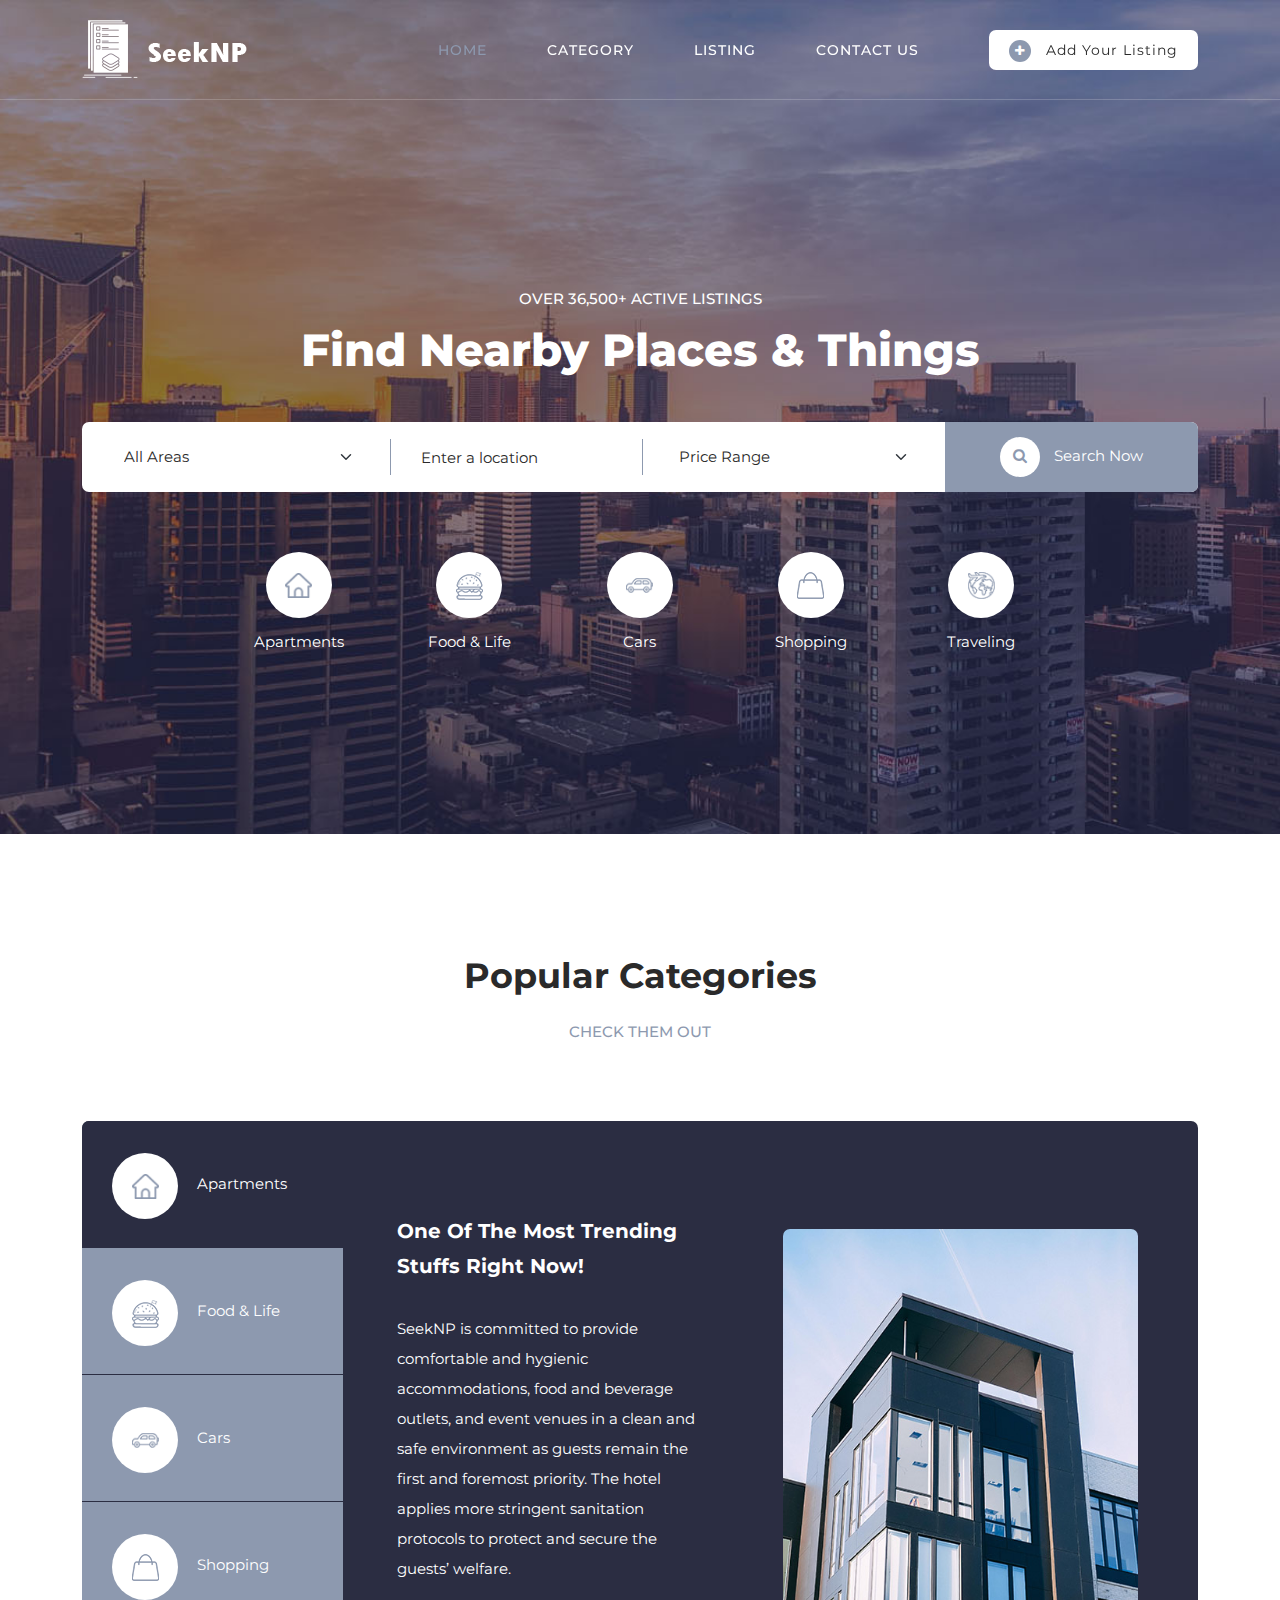
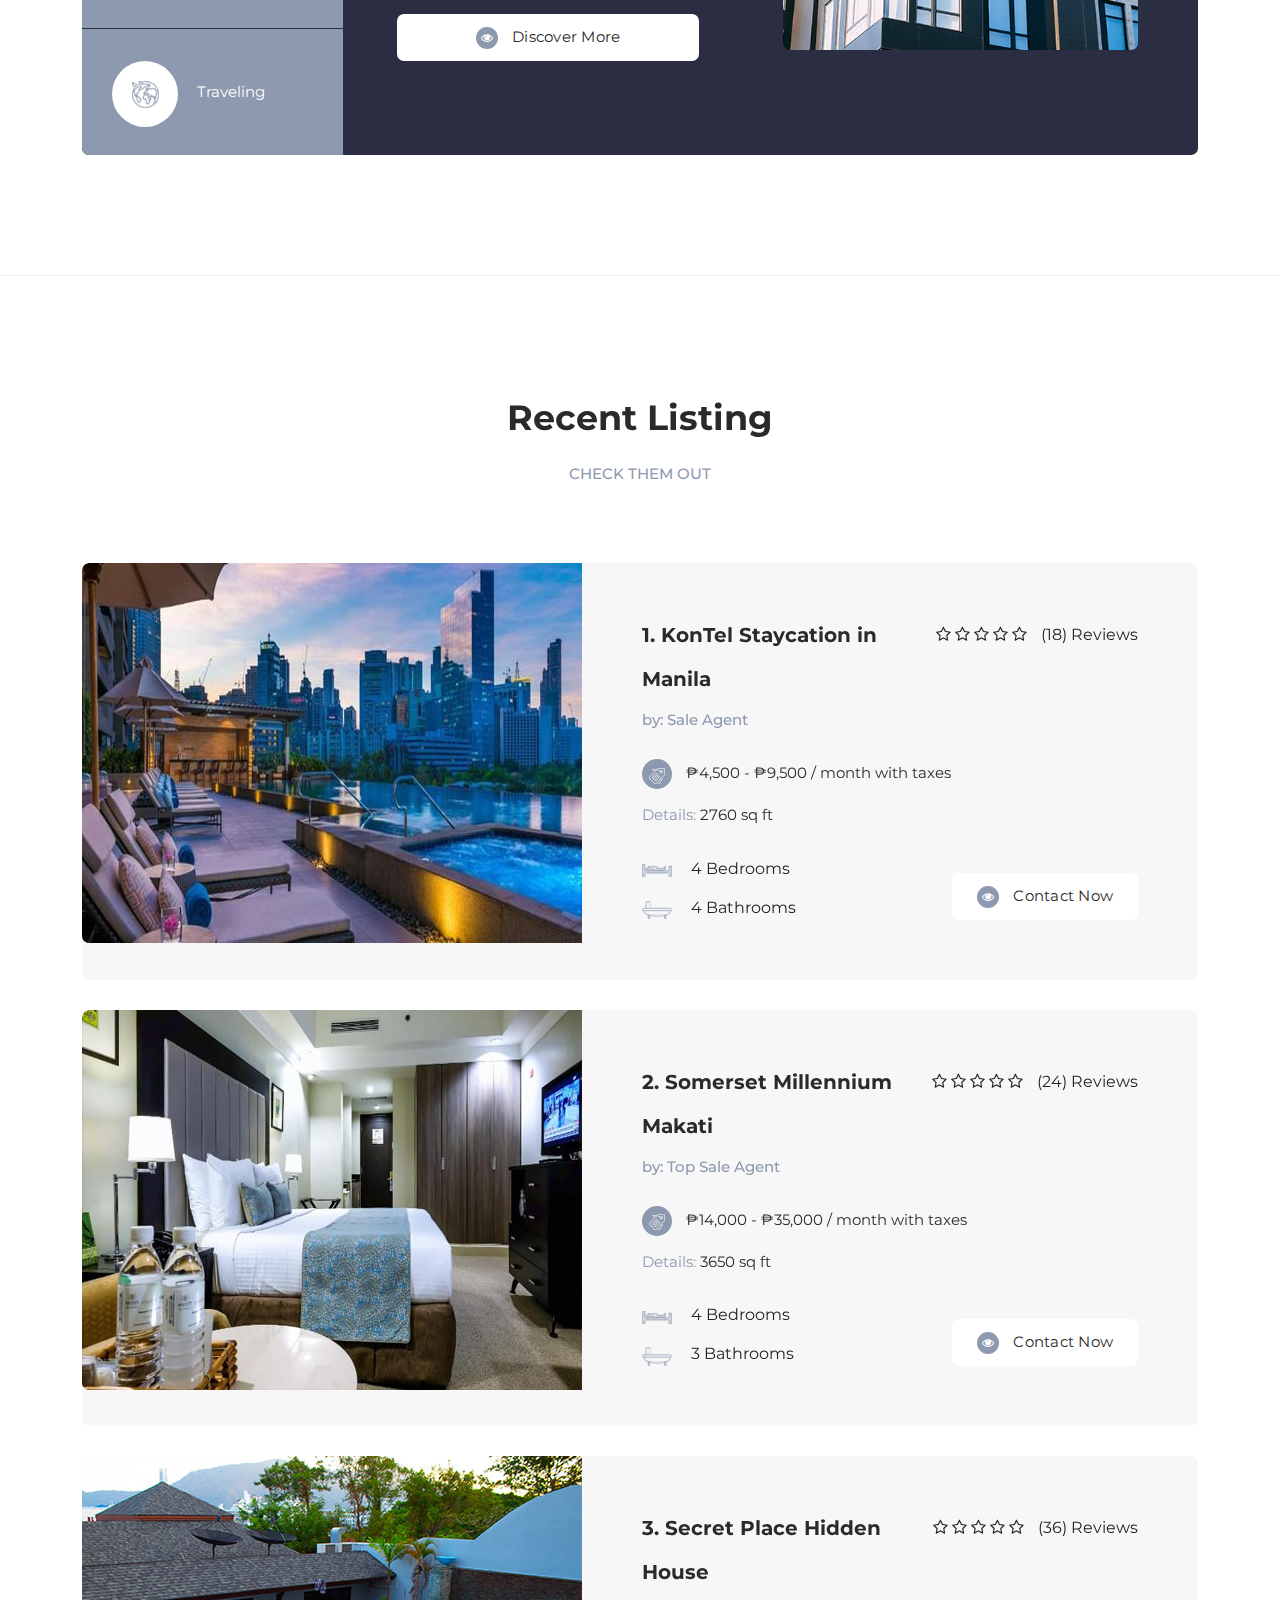
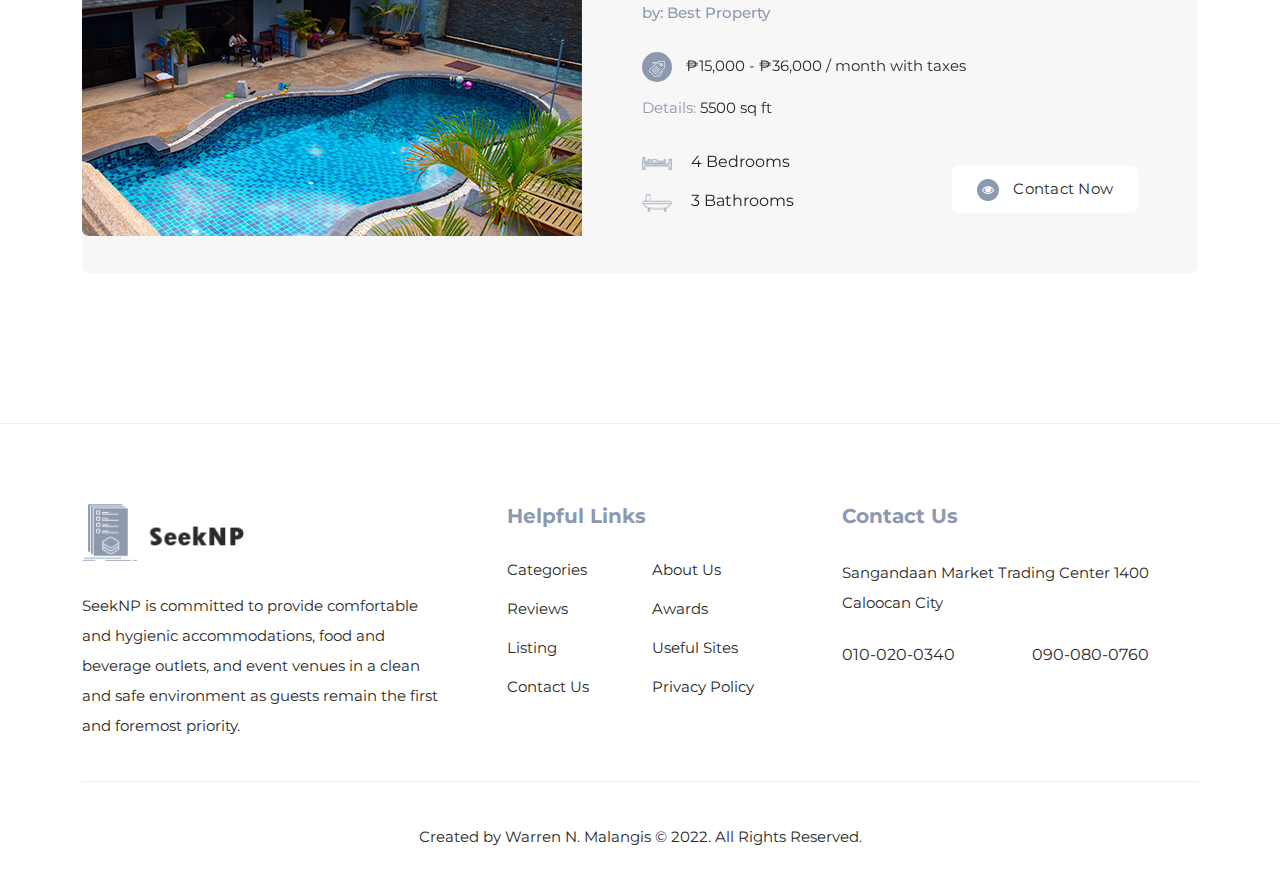
==== commit bb8d2a06: "files updated" ====
--- a/index.html
+++ b/index.html
@@ -11,15 +11,17 @@
     <link rel="preconnect" href="https://fonts.gstatic.com">
     <link href="https://fonts.googleapis.com/css2?family=Montserrat:wght@100;200;300;400;500;600;700;800;900&display=swap" rel="stylesheet">
 
-    <title>Home - SeekND</title>
+    <title>Home - SeekNP</title>
 
     <link href="bootstrap/css/bootstrap.min.css" rel="stylesheet">
     <link rel="stylesheet" href="css/style.css">
+
   </head>
 
 <body>
 
-  <header class="header-area header-sticky wow slideInDown" data-wow-duration="0.75s" data-wow-delay="0s">
+
+ <header class="header-area header-sticky wow slideInDown" data-wow-duration="0.75s" data-wow-delay="0s">
     <div class="container">
       <div class="row">
         <div class="col-12">
@@ -435,9 +437,10 @@
 
 
   <!-- Scripts -->
-  <script src="vendor/jquery/jquery.min.js"></script>
-  <script src="vendor/bootstrap/js/bootstrap.bundle.min.js"></script>
+  <script src="jquery/jquery.min.js"></script>
+  <script src="bootstrap/js/bootstrap.bundle.min.js"></script>
   <script src="js/owl-carousel.js"></script>
+  <script src="assets/js/animation.js"></script>
   <script src="js/imagesloaded.js"></script>
   <script src="js/custom.js"></script>
 
--- a/css/style.css
+++ b/css/style.css
@@ -1,7 +1,7 @@
 /* External CSS */
 
-
 @import url('https://fonts.googleapis.com/css2?family=Montserrat:wght@100;200;300;400;500;600;700;800;900&display=swap');
+
 
 html, body, div, span, applet, object, iframe, h1, h2, h3, h4, h5, h6, p, blockquote, div
 pre, a, abbr, acronym, address, big, cite, code, del, dfn, em, font, img, ins, kbd, q,
@@ -5374,6 +5374,7 @@
   -webkit-animation-name: slideOutUp;
           animation-name: slideOutUp;
 }
-
-  /*!
+/*!
+ *  Font Awesome 4.3.0 by @davegandy - http://fontawesome.io - @fontawesome
+ *  License - http://fontawesome.io/license (Font: SIL OFL 1.1, CSS: MIT License)
  */@font-face{font-family:'FontAwesome';src:url('../fonts/fontawesome-webfont.eot?v=4.3.0');src:url('../fonts/fontawesome-webfont.eot?#iefix&v=4.3.0') format('embedded-opentype'),url('../fonts/fontawesome-webfont.woff2?v=4.3.0') format('woff2'),url('../fonts/fontawesome-webfont.woff?v=4.3.0') format('woff'),url('../fonts/fontawesome-webfont.ttf?v=4.3.0') format('truetype'),url('../fonts/fontawesome-webfont.svg?v=4.3.0#fontawesomeregular') format('svg');font-weight:normal;font-style:normal}.fa{display:inline-block;font:normal normal normal 14px/1 FontAwesome;font-size:inherit;text-rendering:auto;-webkit-font-smoothing:antialiased;-moz-osx-font-smoothing:grayscale;transform:translate(0, 0)}.fa-lg{font-size:1.33333333em;line-height:.75em;vertical-align:-15%}.fa-2x{font-size:2em}.fa-3x{font-size:3em}.fa-4x{font-size:4em}.fa-5x{font-size:5em}.fa-fw{width:1.28571429em;text-align:center}.fa-ul{padding-left:0;margin-left:2.14285714em;list-style-type:none}.fa-ul>li{position:relative}.fa-li{position:absolute;left:-2.14285714em;width:2.14285714em;top:.14285714em;text-align:center}.fa-li.fa-lg{left:-1.85714286em}.fa-border{padding:.2em .25em .15em;border:solid .08em #eee;border-radius:.1em}.pull-right{float:right}.pull-left{float:left}.fa.pull-left{margin-right:.3em}.fa.pull-right{margin-left:.3em}.fa-spin{-webkit-animation:fa-spin 2s infinite linear;animation:fa-spin 2s infinite linear}.fa-pulse{-webkit-animation:fa-spin 1s infinite steps(8);animation:fa-spin 1s infinite steps(8)}@-webkit-keyframes fa-spin{0%{-webkit-transform:rotate(0deg);transform:rotate(0deg)}100%{-webkit-transform:rotate(359deg);transform:rotate(359deg)}}@keyframes fa-spin{0%{-webkit-transform:rotate(0deg);transform:rotate(0deg)}100%{-webkit-transform:rotate(359deg);transform:rotate(359deg)}}.fa-rotate-90{filter:progid:DXImageTransform.Microsoft.BasicImage(rotation=1);-webkit-transform:rotate(90deg);-ms-transform:rotate(90deg);transform:rotate(90deg)}.fa-rotate-180{filter:progid:DXImageTransform.Microsoft.BasicImage(rotation=2);-webkit-transform:rotate(180deg);-ms-transform:rotate(180deg);transform:rotate(180deg)}.fa-rotate-270{filter:progid:DXImageTransform.Microsoft.BasicImage(rotation=3);-webkit-transform:rotate(270deg);-ms-transform:rotate(270deg);transform:rotate(270deg)}.fa-flip-horizontal{filter:progid:DXImageTransform.Microsoft.BasicImage(rotation=0, mirror=1);-webkit-transform:scale(-1, 1);-ms-transform:scale(-1, 1);transform:scale(-1, 1)}.fa-flip-vertical{filter:progid:DXImageTransform.Microsoft.BasicImage(rotation=2, mirror=1);-webkit-transform:scale(1, -1);-ms-transform:scale(1, -1);transform:scale(1, -1)}:root .fa-rotate-90,:root .fa-rotate-180,:root .fa-rotate-270,:root .fa-flip-horizontal,:root .fa-flip-vertical{filter:none}.fa-stack{position:relative;display:inline-block;width:2em;height:2em;line-height:2em;vertical-align:middle}.fa-stack-1x,.fa-stack-2x{position:absolute;left:0;width:100%;text-align:center}.fa-stack-1x{line-height:inherit}.fa-stack-2x{font-size:2em}.fa-inverse{color:#fff}.fa-glass:before{content:"\f000"}.fa-music:before{content:"\f001"}.fa-search:before{content:"\f002"}.fa-envelope-o:before{content:"\f003"}.fa-heart:before{content:"\f004"}.fa-star:before{content:"\f005"}.fa-star-o:before{content:"\f006"}.fa-user:before{content:"\f007"}.fa-film:before{content:"\f008"}.fa-th-large:before{content:"\f009"}.fa-th:before{content:"\f00a"}.fa-th-list:before{content:"\f00b"}.fa-check:before{content:"\f00c"}.fa-remove:before,.fa-close:before,.fa-times:before{content:"\f00d"}.fa-search-plus:before{content:"\f00e"}.fa-search-minus:before{content:"\f010"}.fa-power-off:before{content:"\f011"}.fa-signal:before{content:"\f012"}.fa-gear:before,.fa-cog:before{content:"\f013"}.fa-trash-o:before{content:"\f014"}.fa-home:before{content:"\f015"}.fa-file-o:before{content:"\f016"}.fa-clock-o:before{content:"\f017"}.fa-road:before{content:"\f018"}.fa-download:before{content:"\f019"}.fa-arrow-circle-o-down:before{content:"\f01a"}.fa-arrow-circle-o-up:before{content:"\f01b"}.fa-inbox:before{content:"\f01c"}.fa-play-circle-o:before{content:"\f01d"}.fa-rotate-right:before,.fa-repeat:before{content:"\f01e"}.fa-refresh:before{content:"\f021"}.fa-list-alt:before{content:"\f022"}.fa-lock:before{content:"\f023"}.fa-flag:before{content:"\f024"}.fa-headphones:before{content:"\f025"}.fa-volume-off:before{content:"\f026"}.fa-volume-down:before{content:"\f027"}.fa-volume-up:before{content:"\f028"}.fa-qrcode:before{content:"\f029"}.fa-barcode:before{content:"\f02a"}.fa-tag:before{content:"\f02b"}.fa-tags:before{content:"\f02c"}.fa-book:before{content:"\f02d"}.fa-bookmark:before{content:"\f02e"}.fa-print:before{content:"\f02f"}.fa-camera:before{content:"\f030"}.fa-font:before{content:"\f031"}.fa-bold:before{content:"\f032"}.fa-italic:before{content:"\f033"}.fa-text-height:before{content:"\f034"}.fa-text-width:before{content:"\f035"}.fa-align-left:before{content:"\f036"}.fa-align-center:before{content:"\f037"}.fa-align-right:before{content:"\f038"}.fa-align-justify:before{content:"\f039"}.fa-list:before{content:"\f03a"}.fa-dedent:before,.fa-outdent:before{content:"\f03b"}.fa-indent:before{content:"\f03c"}.fa-video-camera:before{content:"\f03d"}.fa-photo:before,.fa-image:before,.fa-picture-o:before{content:"\f03e"}.fa-pencil:before{content:"\f040"}.fa-map-marker:before{content:"\f041"}.fa-adjust:before{content:"\f042"}.fa-tint:before{content:"\f043"}.fa-edit:before,.fa-pencil-square-o:before{content:"\f044"}.fa-share-square-o:before{content:"\f045"}.fa-check-square-o:before{content:"\f046"}.fa-arrows:before{content:"\f047"}.fa-step-backward:before{content:"\f048"}.fa-fast-backward:before{content:"\f049"}.fa-backward:before{content:"\f04a"}.fa-play:before{content:"\f04b"}.fa-pause:before{content:"\f04c"}.fa-stop:before{content:"\f04d"}.fa-forward:before{content:"\f04e"}.fa-fast-forward:before{content:"\f050"}.fa-step-forward:before{content:"\f051"}.fa-eject:before{content:"\f052"}.fa-chevron-left:before{content:"\f053"}.fa-chevron-right:before{content:"\f054"}.fa-plus-circle:before{content:"\f055"}.fa-minus-circle:before{content:"\f056"}.fa-times-circle:before{content:"\f057"}.fa-check-circle:before{content:"\f058"}.fa-question-circle:before{content:"\f059"}.fa-info-circle:before{content:"\f05a"}.fa-crosshairs:before{content:"\f05b"}.fa-times-circle-o:before{content:"\f05c"}.fa-check-circle-o:before{content:"\f05d"}.fa-ban:before{content:"\f05e"}.fa-arrow-left:before{content:"\f060"}.fa-arrow-right:before{content:"\f061"}.fa-arrow-up:before{content:"\f062"}.fa-arrow-down:before{content:"\f063"}.fa-mail-forward:before,.fa-share:before{content:"\f064"}.fa-expand:before{content:"\f065"}.fa-compress:before{content:"\f066"}.fa-plus:before{content:"\f067"}.fa-minus:before{content:"\f068"}.fa-asterisk:before{content:"\f069"}.fa-exclamation-circle:before{content:"\f06a"}.fa-gift:before{content:"\f06b"}.fa-leaf:before{content:"\f06c"}.fa-fire:before{content:"\f06d"}.fa-eye:before{content:"\f06e"}.fa-eye-slash:before{content:"\f070"}.fa-warning:before,.fa-exclamation-triangle:before{content:"\f071"}.fa-plane:before{content:"\f072"}.fa-calendar:before{content:"\f073"}.fa-random:before{content:"\f074"}.fa-comment:before{content:"\f075"}.fa-magnet:before{content:"\f076"}.fa-chevron-up:before{content:"\f077"}.fa-chevron-down:before{content:"\f078"}.fa-retweet:before{content:"\f079"}.fa-shopping-cart:before{content:"\f07a"}.fa-folder:before{content:"\f07b"}.fa-folder-open:before{content:"\f07c"}.fa-arrows-v:before{content:"\f07d"}.fa-arrows-h:before{content:"\f07e"}.fa-bar-chart-o:before,.fa-bar-chart:before{content:"\f080"}.fa-twitter-square:before{content:"\f081"}.fa-facebook-square:before{content:"\f082"}.fa-camera-retro:before{content:"\f083"}.fa-key:before{content:"\f084"}.fa-gears:before,.fa-cogs:before{content:"\f085"}.fa-comments:before{content:"\f086"}.fa-thumbs-o-up:before{content:"\f087"}.fa-thumbs-o-down:before{content:"\f088"}.fa-star-half:before{content:"\f089"}.fa-heart-o:before{content:"\f08a"}.fa-sign-out:before{content:"\f08b"}.fa-linkedin-square:before{content:"\f08c"}.fa-thumb-tack:before{content:"\f08d"}.fa-external-link:before{content:"\f08e"}.fa-sign-in:before{content:"\f090"}.fa-trophy:before{content:"\f091"}.fa-github-square:before{content:"\f092"}.fa-upload:before{content:"\f093"}.fa-lemon-o:before{content:"\f094"}.fa-phone:before{content:"\f095"}.fa-square-o:before{content:"\f096"}.fa-bookmark-o:before{content:"\f097"}.fa-phone-square:before{content:"\f098"}.fa-twitter:before{content:"\f099"}.fa-facebook-f:before,.fa-facebook:before{content:"\f09a"}.fa-github:before{content:"\f09b"}.fa-unlock:before{content:"\f09c"}.fa-credit-card:before{content:"\f09d"}.fa-rss:before{content:"\f09e"}.fa-hdd-o:before{content:"\f0a0"}.fa-bullhorn:before{content:"\f0a1"}.fa-bell:before{content:"\f0f3"}.fa-certificate:before{content:"\f0a3"}.fa-hand-o-right:before{content:"\f0a4"}.fa-hand-o-left:before{content:"\f0a5"}.fa-hand-o-up:before{content:"\f0a6"}.fa-hand-o-down:before{content:"\f0a7"}.fa-arrow-circle-left:before{content:"\f0a8"}.fa-arrow-circle-right:before{content:"\f0a9"}.fa-arrow-circle-up:before{content:"\f0aa"}.fa-arrow-circle-down:before{content:"\f0ab"}.fa-globe:before{content:"\f0ac"}.fa-wrench:before{content:"\f0ad"}.fa-tasks:before{content:"\f0ae"}.fa-filter:before{content:"\f0b0"}.fa-briefcase:before{content:"\f0b1"}.fa-arrows-alt:before{content:"\f0b2"}.fa-group:before,.fa-users:before{content:"\f0c0"}.fa-chain:before,.fa-link:before{content:"\f0c1"}.fa-cloud:before{content:"\f0c2"}.fa-flask:before{content:"\f0c3"}.fa-cut:before,.fa-scissors:before{content:"\f0c4"}.fa-copy:before,.fa-files-o:before{content:"\f0c5"}.fa-paperclip:before{content:"\f0c6"}.fa-save:before,.fa-floppy-o:before{content:"\f0c7"}.fa-square:before{content:"\f0c8"}.fa-navicon:before,.fa-reorder:before,.fa-bars:before{content:"\f0c9"}.fa-list-ul:before{content:"\f0ca"}.fa-list-ol:before{content:"\f0cb"}.fa-strikethrough:before{content:"\f0cc"}.fa-underline:before{content:"\f0cd"}.fa-table:before{content:"\f0ce"}.fa-magic:before{content:"\f0d0"}.fa-truck:before{content:"\f0d1"}.fa-pinterest:before{content:"\f0d2"}.fa-pinterest-square:before{content:"\f0d3"}.fa-google-plus-square:before{content:"\f0d4"}.fa-google-plus:before{content:"\f0d5"}.fa-money:before{content:"\f0d6"}.fa-caret-down:before{content:"\f0d7"}.fa-caret-up:before{content:"\f0d8"}.fa-caret-left:before{content:"\f0d9"}.fa-caret-right:before{content:"\f0da"}.fa-columns:before{content:"\f0db"}.fa-unsorted:before,.fa-sort:before{content:"\f0dc"}.fa-sort-down:before,.fa-sort-desc:before{content:"\f0dd"}.fa-sort-up:before,.fa-sort-asc:before{content:"\f0de"}.fa-envelope:before{content:"\f0e0"}.fa-linkedin:before{content:"\f0e1"}.fa-rotate-left:before,.fa-undo:before{content:"\f0e2"}.fa-legal:before,.fa-gavel:before{content:"\f0e3"}.fa-dashboard:before,.fa-tachometer:before{content:"\f0e4"}.fa-comment-o:before{content:"\f0e5"}.fa-comments-o:before{content:"\f0e6"}.fa-flash:before,.fa-bolt:before{content:"\f0e7"}.fa-sitemap:before{content:"\f0e8"}.fa-umbrella:before{content:"\f0e9"}.fa-paste:before,.fa-clipboard:before{content:"\f0ea"}.fa-lightbulb-o:before{content:"\f0eb"}.fa-exchange:before{content:"\f0ec"}.fa-cloud-download:before{content:"\f0ed"}.fa-cloud-upload:before{content:"\f0ee"}.fa-user-md:before{content:"\f0f0"}.fa-stethoscope:before{content:"\f0f1"}.fa-suitcase:before{content:"\f0f2"}.fa-bell-o:before{content:"\f0a2"}.fa-coffee:before{content:"\f0f4"}.fa-cutlery:before{content:"\f0f5"}.fa-file-text-o:before{content:"\f0f6"}.fa-building-o:before{content:"\f0f7"}.fa-hospital-o:before{content:"\f0f8"}.fa-ambulance:before{content:"\f0f9"}.fa-medkit:before{content:"\f0fa"}.fa-fighter-jet:before{content:"\f0fb"}.fa-beer:before{content:"\f0fc"}.fa-h-square:before{content:"\f0fd"}.fa-plus-square:before{content:"\f0fe"}.fa-angle-double-left:before{content:"\f100"}.fa-angle-double-right:before{content:"\f101"}.fa-angle-double-up:before{content:"\f102"}.fa-angle-double-down:before{content:"\f103"}.fa-angle-left:before{content:"\f104"}.fa-angle-right:before{content:"\f105"}.fa-angle-up:before{content:"\f106"}.fa-angle-down:before{content:"\f107"}.fa-desktop:before{content:"\f108"}.fa-laptop:before{content:"\f109"}.fa-tablet:before{content:"\f10a"}.fa-mobile-phone:before,.fa-mobile:before{content:"\f10b"}.fa-circle-o:before{content:"\f10c"}.fa-quote-left:before{content:"\f10d"}.fa-quote-right:before{content:"\f10e"}.fa-spinner:before{content:"\f110"}.fa-circle:before{content:"\f111"}.fa-mail-reply:before,.fa-reply:before{content:"\f112"}.fa-github-alt:before{content:"\f113"}.fa-folder-o:before{content:"\f114"}.fa-folder-open-o:before{content:"\f115"}.fa-smile-o:before{content:"\f118"}.fa-frown-o:before{content:"\f119"}.fa-meh-o:before{content:"\f11a"}.fa-gamepad:before{content:"\f11b"}.fa-keyboard-o:before{content:"\f11c"}.fa-flag-o:before{content:"\f11d"}.fa-flag-checkered:before{content:"\f11e"}.fa-terminal:before{content:"\f120"}.fa-code:before{content:"\f121"}.fa-mail-reply-all:before,.fa-reply-all:before{content:"\f122"}.fa-star-half-empty:before,.fa-star-half-full:before,.fa-star-half-o:before{content:"\f123"}.fa-location-arrow:before{content:"\f124"}.fa-crop:before{content:"\f125"}.fa-code-fork:before{content:"\f126"}.fa-unlink:before,.fa-chain-broken:before{content:"\f127"}.fa-question:before{content:"\f128"}.fa-info:before{content:"\f129"}.fa-exclamation:before{content:"\f12a"}.fa-superscript:before{content:"\f12b"}.fa-subscript:before{content:"\f12c"}.fa-eraser:before{content:"\f12d"}.fa-puzzle-piece:before{content:"\f12e"}.fa-microphone:before{content:"\f130"}.fa-microphone-slash:before{content:"\f131"}.fa-shield:before{content:"\f132"}.fa-calendar-o:before{content:"\f133"}.fa-fire-extinguisher:before{content:"\f134"}.fa-rocket:before{content:"\f135"}.fa-maxcdn:before{content:"\f136"}.fa-chevron-circle-left:before{content:"\f137"}.fa-chevron-circle-right:before{content:"\f138"}.fa-chevron-circle-up:before{content:"\f139"}.fa-chevron-circle-down:before{content:"\f13a"}.fa-html5:before{content:"\f13b"}.fa-css3:before{content:"\f13c"}.fa-anchor:before{content:"\f13d"}.fa-unlock-alt:before{content:"\f13e"}.fa-bullseye:before{content:"\f140"}.fa-ellipsis-h:before{content:"\f141"}.fa-ellipsis-v:before{content:"\f142"}.fa-rss-square:before{content:"\f143"}.fa-play-circle:before{content:"\f144"}.fa-ticket:before{content:"\f145"}.fa-minus-square:before{content:"\f146"}.fa-minus-square-o:before{content:"\f147"}.fa-level-up:before{content:"\f148"}.fa-level-down:before{content:"\f149"}.fa-check-square:before{content:"\f14a"}.fa-pencil-square:before{content:"\f14b"}.fa-external-link-square:before{content:"\f14c"}.fa-share-square:before{content:"\f14d"}.fa-compass:before{content:"\f14e"}.fa-toggle-down:before,.fa-caret-square-o-down:before{content:"\f150"}.fa-toggle-up:before,.fa-caret-square-o-up:before{content:"\f151"}.fa-toggle-right:before,.fa-caret-square-o-right:before{content:"\f152"}.fa-euro:before,.fa-eur:before{content:"\f153"}.fa-gbp:before{content:"\f154"}.fa-dollar:before,.fa-usd:before{content:"\f155"}.fa-rupee:before,.fa-inr:before{content:"\f156"}.fa-cny:before,.fa-rmb:before,.fa-yen:before,.fa-jpy:before{content:"\f157"}.fa-ruble:before,.fa-rouble:before,.fa-rub:before{content:"\f158"}.fa-won:before,.fa-krw:before{content:"\f159"}.fa-bitcoin:before,.fa-btc:before{content:"\f15a"}.fa-file:before{content:"\f15b"}.fa-file-text:before{content:"\f15c"}.fa-sort-alpha-asc:before{content:"\f15d"}.fa-sort-alpha-desc:before{content:"\f15e"}.fa-sort-amount-asc:before{content:"\f160"}.fa-sort-amount-desc:before{content:"\f161"}.fa-sort-numeric-asc:before{content:"\f162"}.fa-sort-numeric-desc:before{content:"\f163"}.fa-thumbs-up:before{content:"\f164"}.fa-thumbs-down:before{content:"\f165"}.fa-youtube-square:before{content:"\f166"}.fa-youtube:before{content:"\f167"}.fa-xing:before{content:"\f168"}.fa-xing-square:before{content:"\f169"}.fa-youtube-play:before{content:"\f16a"}.fa-dropbox:before{content:"\f16b"}.fa-stack-overflow:before{content:"\f16c"}.fa-instagram:before{content:"\f16d"}.fa-flickr:before{content:"\f16e"}.fa-adn:before{content:"\f170"}.fa-bitbucket:before{content:"\f171"}.fa-bitbucket-square:before{content:"\f172"}.fa-tumblr:before{content:"\f173"}.fa-tumblr-square:before{content:"\f174"}.fa-long-arrow-down:before{content:"\f175"}.fa-long-arrow-up:before{content:"\f176"}.fa-long-arrow-left:before{content:"\f177"}.fa-long-arrow-right:before{content:"\f178"}.fa-apple:before{content:"\f179"}.fa-windows:before{content:"\f17a"}.fa-android:before{content:"\f17b"}.fa-linux:before{content:"\f17c"}.fa-dribbble:before{content:"\f17d"}.fa-skype:before{content:"\f17e"}.fa-foursquare:before{content:"\f180"}.fa-trello:before{content:"\f181"}.fa-female:before{content:"\f182"}.fa-male:before{content:"\f183"}.fa-gittip:before,.fa-gratipay:before{content:"\f184"}.fa-sun-o:before{content:"\f185"}.fa-moon-o:before{content:"\f186"}.fa-archive:before{content:"\f187"}.fa-bug:before{content:"\f188"}.fa-vk:before{content:"\f189"}.fa-weibo:before{content:"\f18a"}.fa-renren:before{content:"\f18b"}.fa-pagelines:before{content:"\f18c"}.fa-stack-exchange:before{content:"\f18d"}.fa-arrow-circle-o-right:before{content:"\f18e"}.fa-arrow-circle-o-left:before{content:"\f190"}.fa-toggle-left:before,.fa-caret-square-o-left:before{content:"\f191"}.fa-dot-circle-o:before{content:"\f192"}.fa-wheelchair:before{content:"\f193"}.fa-vimeo-square:before{content:"\f194"}.fa-turkish-lira:before,.fa-try:before{content:"\f195"}.fa-plus-square-o:before{content:"\f196"}.fa-space-shuttle:before{content:"\f197"}.fa-slack:before{content:"\f198"}.fa-envelope-square:before{content:"\f199"}.fa-wordpress:before{content:"\f19a"}.fa-openid:before{content:"\f19b"}.fa-institution:before,.fa-bank:before,.fa-university:before{content:"\f19c"}.fa-mortar-board:before,.fa-graduation-cap:before{content:"\f19d"}.fa-yahoo:before{content:"\f19e"}.fa-google:before{content:"\f1a0"}.fa-reddit:before{content:"\f1a1"}.fa-reddit-square:before{content:"\f1a2"}.fa-stumbleupon-circle:before{content:"\f1a3"}.fa-stumbleupon:before{content:"\f1a4"}.fa-delicious:before{content:"\f1a5"}.fa-digg:before{content:"\f1a6"}.fa-pied-piper:before{content:"\f1a7"}.fa-pied-piper-alt:before{content:"\f1a8"}.fa-drupal:before{content:"\f1a9"}.fa-joomla:before{content:"\f1aa"}.fa-language:before{content:"\f1ab"}.fa-fax:before{content:"\f1ac"}.fa-building:before{content:"\f1ad"}.fa-child:before{content:"\f1ae"}.fa-paw:before{content:"\f1b0"}.fa-spoon:before{content:"\f1b1"}.fa-cube:before{content:"\f1b2"}.fa-cubes:before{content:"\f1b3"}.fa-behance:before{content:"\f1b4"}.fa-behance-square:before{content:"\f1b5"}.fa-steam:before{content:"\f1b6"}.fa-steam-square:before{content:"\f1b7"}.fa-recycle:before{content:"\f1b8"}.fa-automobile:before,.fa-car:before{content:"\f1b9"}.fa-cab:before,.fa-taxi:before{content:"\f1ba"}.fa-tree:before{content:"\f1bb"}.fa-spotify:before{content:"\f1bc"}.fa-deviantart:before{content:"\f1bd"}.fa-soundcloud:before{content:"\f1be"}.fa-database:before{content:"\f1c0"}.fa-file-pdf-o:before{content:"\f1c1"}.fa-file-word-o:before{content:"\f1c2"}.fa-file-excel-o:before{content:"\f1c3"}.fa-file-powerpoint-o:before{content:"\f1c4"}.fa-file-photo-o:before,.fa-file-picture-o:before,.fa-file-image-o:before{content:"\f1c5"}.fa-file-zip-o:before,.fa-file-archive-o:before{content:"\f1c6"}.fa-file-sound-o:before,.fa-file-audio-o:before{content:"\f1c7"}.fa-file-movie-o:before,.fa-file-video-o:before{content:"\f1c8"}.fa-file-code-o:before{content:"\f1c9"}.fa-vine:before{content:"\f1ca"}.fa-codepen:before{content:"\f1cb"}.fa-jsfiddle:before{content:"\f1cc"}.fa-life-bouy:before,.fa-life-buoy:before,.fa-life-saver:before,.fa-support:before,.fa-life-ring:before{content:"\f1cd"}.fa-circle-o-notch:before{content:"\f1ce"}.fa-ra:before,.fa-rebel:before{content:"\f1d0"}.fa-ge:before,.fa-empire:before{content:"\f1d1"}.fa-git-square:before{content:"\f1d2"}.fa-git:before{content:"\f1d3"}.fa-hacker-news:before{content:"\f1d4"}.fa-tencent-weibo:before{content:"\f1d5"}.fa-qq:before{content:"\f1d6"}.fa-wechat:before,.fa-weixin:before{content:"\f1d7"}.fa-send:before,.fa-paper-plane:before{content:"\f1d8"}.fa-send-o:before,.fa-paper-plane-o:before{content:"\f1d9"}.fa-history:before{content:"\f1da"}.fa-genderless:before,.fa-circle-thin:before{content:"\f1db"}.fa-header:before{content:"\f1dc"}.fa-paragraph:before{content:"\f1dd"}.fa-sliders:before{content:"\f1de"}.fa-share-alt:before{content:"\f1e0"}.fa-share-alt-square:before{content:"\f1e1"}.fa-bomb:before{content:"\f1e2"}.fa-soccer-ball-o:before,.fa-futbol-o:before{content:"\f1e3"}.fa-tty:before{content:"\f1e4"}.fa-binoculars:before{content:"\f1e5"}.fa-plug:before{content:"\f1e6"}.fa-slideshare:before{content:"\f1e7"}.fa-twitch:before{content:"\f1e8"}.fa-yelp:before{content:"\f1e9"}.fa-newspaper-o:before{content:"\f1ea"}.fa-wifi:before{content:"\f1eb"}.fa-calculator:before{content:"\f1ec"}.fa-paypal:before{content:"\f1ed"}.fa-google-wallet:before{content:"\f1ee"}.fa-cc-visa:before{content:"\f1f0"}.fa-cc-mastercard:before{content:"\f1f1"}.fa-cc-discover:before{content:"\f1f2"}.fa-cc-amex:before{content:"\f1f3"}.fa-cc-paypal:before{content:"\f1f4"}.fa-cc-stripe:before{content:"\f1f5"}.fa-bell-slash:before{content:"\f1f6"}.fa-bell-slash-o:before{content:"\f1f7"}.fa-trash:before{content:"\f1f8"}.fa-copyright:before{content:"\f1f9"}.fa-at:before{content:"\f1fa"}.fa-eyedropper:before{content:"\f1fb"}.fa-paint-brush:before{content:"\f1fc"}.fa-birthday-cake:before{content:"\f1fd"}.fa-area-chart:before{content:"\f1fe"}.fa-pie-chart:before{content:"\f200"}.fa-line-chart:before{content:"\f201"}.fa-lastfm:before{content:"\f202"}.fa-lastfm-square:before{content:"\f203"}.fa-toggle-off:before{content:"\f204"}.fa-toggle-on:before{content:"\f205"}.fa-bicycle:before{content:"\f206"}.fa-bus:before{content:"\f207"}.fa-ioxhost:before{content:"\f208"}.fa-angellist:before{content:"\f209"}.fa-cc:before{content:"\f20a"}.fa-shekel:before,.fa-sheqel:before,.fa-ils:before{content:"\f20b"}.fa-meanpath:before{content:"\f20c"}.fa-buysellads:before{content:"\f20d"}.fa-connectdevelop:before{content:"\f20e"}.fa-dashcube:before{content:"\f210"}.fa-forumbee:before{content:"\f211"}.fa-leanpub:before{content:"\f212"}.fa-sellsy:before{content:"\f213"}.fa-shirtsinbulk:before{content:"\f214"}.fa-simplybuilt:before{content:"\f215"}.fa-skyatlas:before{content:"\f216"}.fa-cart-plus:before{content:"\f217"}.fa-cart-arrow-down:before{content:"\f218"}.fa-diamond:before{content:"\f219"}.fa-ship:before{content:"\f21a"}.fa-user-secret:before{content:"\f21b"}.fa-motorcycle:before{content:"\f21c"}.fa-street-view:before{content:"\f21d"}.fa-heartbeat:before{content:"\f21e"}.fa-venus:before{content:"\f221"}.fa-mars:before{content:"\f222"}.fa-mercury:before{content:"\f223"}.fa-transgender:before{content:"\f224"}.fa-transgender-alt:before{content:"\f225"}.fa-venus-double:before{content:"\f226"}.fa-mars-double:before{content:"\f227"}.fa-venus-mars:before{content:"\f228"}.fa-mars-stroke:before{content:"\f229"}.fa-mars-stroke-v:before{content:"\f22a"}.fa-mars-stroke-h:before{content:"\f22b"}.fa-neuter:before{content:"\f22c"}.fa-facebook-official:before{content:"\f230"}.fa-pinterest-p:before{content:"\f231"}.fa-whatsapp:before{content:"\f232"}.fa-server:before{content:"\f233"}.fa-user-plus:before{content:"\f234"}.fa-user-times:before{content:"\f235"}.fa-hotel:before,.fa-bed:before{content:"\f236"}.fa-viacoin:before{content:"\f237"}.fa-train:before{content:"\f238"}.fa-subway:before{content:"\f239"}.fa-medium:before{content:"\f23a"}